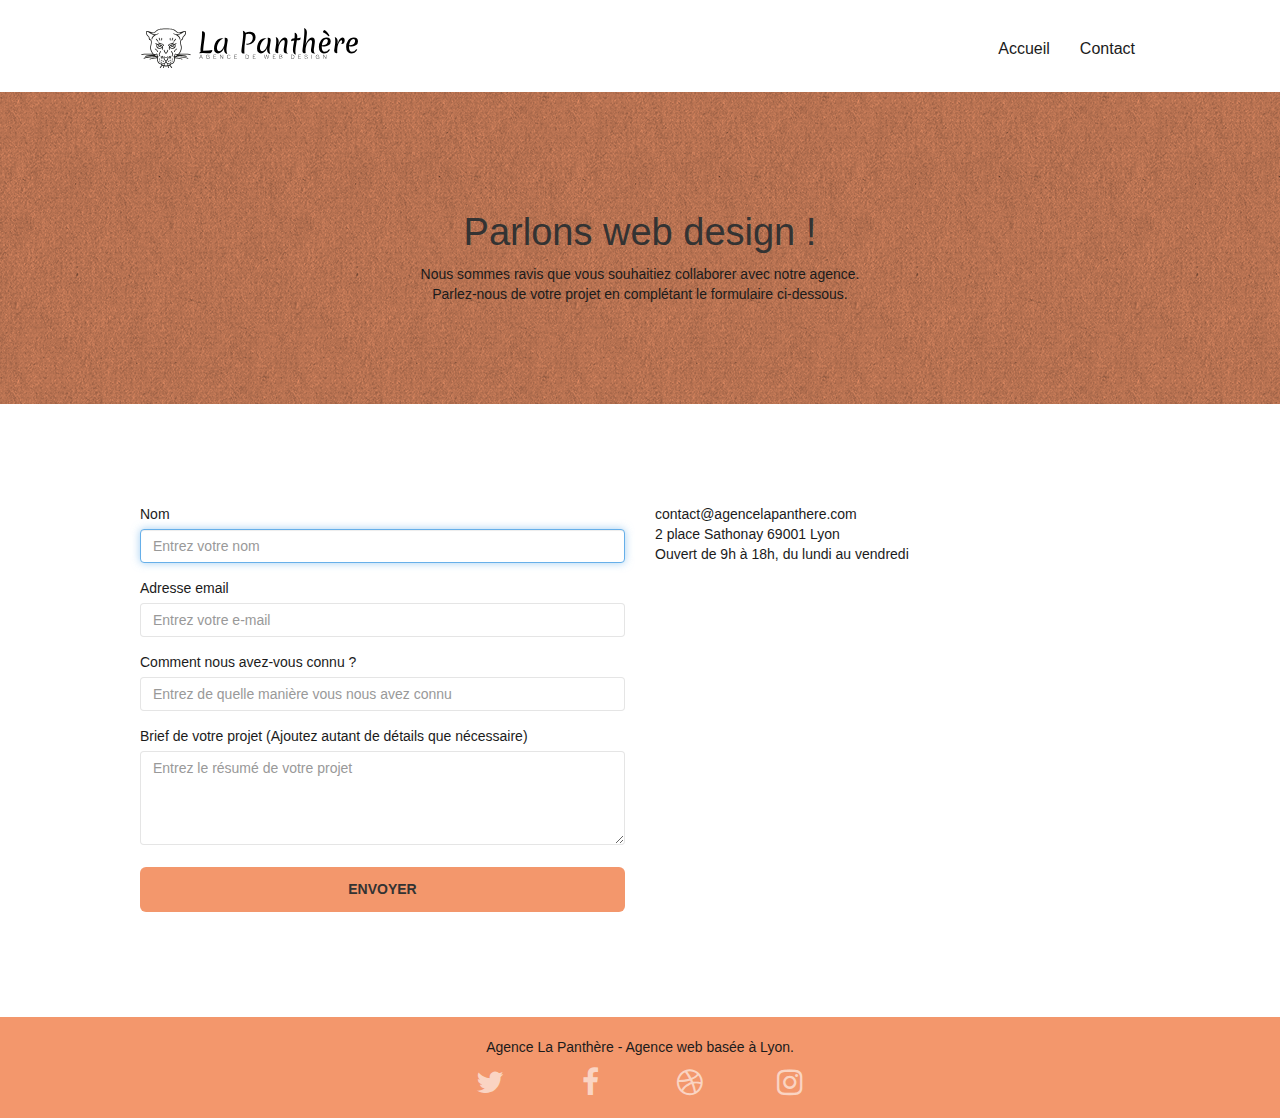
==== contact.html @ a3520145 "contact" ====
<!doctype html>
<html lang="fr">
<head>
    <meta charset="utf-8">
    <meta name="description" content="Doublez vos ventes comme de nombreuses entreprises parisiennes pour lesquelles nous avons travaillés, contacter notre équipe de designers">
    <meta name="viewport" content="width=device-width, initial-scale=1.0">
    <link rel="shortcut icon" type="image/png" href="favicon.jpg">
    
	<link rel="stylesheet" type="text/css" href="css/bootstrap.css">
	<link rel="stylesheet" type="text/css" href="style.css">
	<link rel="stylesheet" type="text/css" href="css/font-awesome.css">
	<link rel="stylesheet" type="text/css" href="./css/et-line.css">
	
    <script src="./js/jquery-2.1.0.js" defer></script>
	<script src="./js/blocs.js" defer></script>
	<script src="js/bootstrap.bundle.min.js" defer></script>

	<script src="./js/jqBootstrapValidation.js" defer></script>
	<script src="./js/formHandler.js" defer></script>
    <title>contact - agence de web design la Panthère à Lyon</title>

    
<!-- Analytics -->
 
<!-- Analytics END -->
    
</head>
<body>
<!-- Principal conteneur -->
<div class="page-container">
    
<!-- bloc-0 -->
<div class="bloc bgc-white l-bloc " id="bloc-0">
	<div class="container bloc-sm">
		<nav class="navbar row">
			<div class="navbar-header">
				<a class="navbar-brand" href="index.html"><img src="img/agence-la-panthere-monochrome.svg" alt="logo de l'agence de web design la panthère" height="40"></a>
				<button id="nav-toggle" type="button" class="ui-navbar-toggle navbar-toggle" data-bs-toggle="collapse" data-bs-target=".navbar-1">
					<span class="sr-only">Toggle navigation</span><span class="icon-bar"></span><span class="icon-bar"></span><span class="icon-bar"></span>
				</button>
			</div>
			<div class="collapse navbar-collapse navbar-1 special-dropdown-nav">
				<ul class="site-navigation nav navbar-nav">
					<li>
						<a href="index.html">Accueil</a>
					</li>
					<li>
					</li>
					<li>
						<a href="contact.html">Contact</a>
					</li>
				</ul>
			</div>
		</nav>
	</div>
</div>
<!-- bloc-0 END -->

<!-- bloc-6 -->
<div class="bloc bg-dots-bg bg-repeat bgc-atomic-tangerine d-bloc bloc-bg-texture texture-paper" id="bloc-6">
	<div class="container bloc-lg">
		<div class="row">
			<div class="col-sm-12 ">
				<h1 class="text-center hero-bloc-text color-text">
					Parlons web design !
				</h1>
				<p class="text-center mg-lg color-text tight-width-whitespace">
					Nous sommes ravis que vous souhaitiez collaborer avec notre agence.<br>
					Parlez-nous de votre projet en complétant le formulaire ci-dessous.
				</p>
			</div>
		</div>
	</div>
</div>
<!-- bloc-6 END -->

<!-- bloc-7 -->
<div class="bloc bgc-white l-bloc" id="bloc-7">
	<div class="container bloc-lg">
		<div class="row">
			<div class="col-sm-6">
				<form id="form_1" novalidate success-msg="Votre message a été envoyé" fail-msg="Nous sommes désolés votre message n'a pas pu être envoyé, votre email est invalide">
					<div class="form-group" >
						<label for="name">
							Nom
						</label >
						<input id="name" class="form-control" placeholder="Entrez votre nom"  aria-required=true  autofocus />
					</div>
					<div class="form-group">
						<label for="email">
							Adresse email
						</label>
						<input id="email" class="form-control" type="email" placeholder="Entrez votre e-mail" aria-required=true  />
					</div>
				
						<div class="form-group">
							<label for="input_504">
								Comment nous avez-vous connu ?
							</label>
							<input class="form-control" type="email" placeholder="Entrez de quelle manière vous nous avez connu"  aria-required=true  id="input_504" />
						</div>
						<div class="form-group">
							<label for="message">
								Brief de votre projet (Ajoutez autant de détails que nécessaire)<br>
							</label><textarea id="message" class="form-control" rows="4" cols="50" placeholder="Entrez le résumé de votre projet" aria-required=true ></textarea>
						</div> 

					<button class="bloc-button btn btn-lg btn-block cta-hero btn-atomic-tangerine" type="submit">
						Envoyer
					</button>
				</form>
			</div>
			<div class="col-sm-6">
				<p>
					contact@agencelapanthere.com<br>2 place Sathonay 69001 Lyon<br>Ouvert de 9h à 18h, du lundi au vendredi<br>
				</p>
			</div>
		</div>
	</div>
</div>
<!-- bloc-7 END -->

<!-- ScrollToTop Button -->
<a class="bloc-button btn btn-d scrollToTop" onclick="scrollToTarget('1')"><span class="fa fa-chevron-up"></span></a>
<!-- ScrollToTop Button END-->


<!-- Footer - bloc-8 -->
<div class="bloc bgc-atomic-tangerine d-bloc" id="bloc-8">
	<div class="container bloc-sm">
		<div class="row">
			<div class="col-sm-12">
				<p class="text-center">
					Agence La Panthère - Agence web basée à Lyon.<br>
				</p>
				<div class="row row-no-gutters social">
					<div class="col-sm-3">
						<div class="text-center">
							<a class="social" href="index.html"><span class="fa fa-twitter icon-md"></span></a>
						</div>
					</div>
					<div class="col-sm-3">
						<div class="text-center">
							<a class="social" href="index.html"><span class="fa fa-facebook icon-md"></span></a>
						</div>
					</div>
					<div class="col-sm-3">
						<div class="text-center">
							<a class="social" href="index.html"><span class="fa fa-dribbble icon-md"></span></a>
						</div>
					</div>
					<div class="col-sm-3">
						<div class="text-center">
							<a class="social" href="index.html"><span class="fa fa-instagram icon-md"></span></a>
						</div>
					</div>
				</div>
			</div>
		</div>
	</div>
</div>
<!-- Footer - bloc-8 END -->

</div>
<!-- Principal conteneur END -->
    

</body>
</html>
---- style.css ----
body{margin:0;padding:0;background:#FFF;overflow-x:hidden;-webkit-font-smoothing:antialiased;-moz-osx-font-smoothing:grayscale}a,button{transition:all .3s ease-in-out;outline:none!important}a:hover{text-decoration:none;cursor:pointer}#page-loading-blocs-notifaction{position:fixed;top:0;bottom:0;width:100%;z-index:100000;background:#fff url("img/pageload-spinner.gif") no-repeat center center}.bloc{width:100%;clear:both;background:50% 50% no-repeat;padding:0 50px;-webkit-background-size:cover;-moz-background-size:cover;-o-background-size:cover;background-size:cover;position:relative}.bloc .container{padding-left:0;padding-right:0}.bloc-lg{padding:100px 50px}.bloc-md{padding:50px}.bloc-sm{padding:20px 50px}.bg-center,.bg-l-edge,.bg-r-edge,.bg-t-edge,.bg-b-edge,.bg-tl-edge,.bg-bl-edge,.bg-tr-edge,.bg-br-edge,.bg-repeat{-webkit-background-size:auto!important;-moz-background-size:auto!important;-o-background-size:auto!important;background-size:auto!important}.bg-repeat{background:repeat}.bg-t-edge{background:top no-repeat}.bloc-bg-texture::before{content:"";background-size:2px 2px;position:absolute;top:0;bottom:0;left:0;right:0}.texture-paper::before{background:url("img/creation-web-designer.webp");background-size:280px 280px}.b-parallax{background-attachment:fixed}.d-bloc{color:rgba(255,255,255,.7)} .d-bloc button:hover{color:rgba(255,255,255,.9)}.d-bloc .icon-round,.d-bloc .icon-square,.d-bloc .icon-rounded,.d-bloc .icon-semi-rounded-a,.d-bloc .icon-semi-rounded-b{border-color:rgba(255,255,255,.9)}.d-bloc .divider-h span{border-color:rgba(255,255,255,.2)}.d-bloc .a-btn,.d-bloc .navbar a,.d-bloc .navbar-brand,.d-bloc a .icon-sm,.d-bloc a .icon-md,.d-bloc a .icon-lg,.d-bloc a .icon-xl,.d-bloc h1 a,.d-bloc h2 a,.d-bloc h3 a,.d-bloc h4 a,.d-bloc h5 a,.d-bloc h6 a,.d-bloc p a{color:rgba(255,255,255,.6)}.d-bloc .a-btn:hover,.d-bloc .navbar a:hover,.d-bloc .navbar-brand:hover,.d-bloc a:hover .icon-sm,.d-bloc a:hover .icon-md,.d-bloc a:hover .icon-lg,.d-bloc a:hover .icon-xl,.d-bloc h1 a:hover,.d-bloc h2 a:hover,.d-bloc h3 a:hover,.d-bloc h4 a:hover,.d-bloc h5 a:hover,.d-bloc h6 a:hover,.d-bloc p a:hover{color:rgba(255,255,255,1)}.d-bloc .navbar-toggle .icon-bar{background:rgba(255,255,255,1)}.d-bloc .btn-wire,.d-bloc .btn-wire:hover{color:rgba(255,255,255,1);border-color:rgba(255,255,255,1)}.d-bloc .panel{color:rgba(0,0,0,.5)}.d-bloc .panel button:hover{color:rgba(0,0,0,.7)}.d-bloc .panel icon{border-color:rgba(0,0,0,.7)}.d-bloc .panel .divider-h span{border-color:rgba(0,0,0,.1)}.d-bloc .panel .a-btn{color:rgba(0,0,0,.6)}.d-bloc .panel .a-btn:hover{color:rgba(0,0,0,1)}.d-bloc .panel .btn-wire,.d-bloc .panel .btn-wire:hover{color:rgba(0,0,0,.7);border-color:rgba(0,0,0,.3)}.d-bloc .panel,.l-bloc{color:rgba(0,0,0,.5)}.d-bloc .panel button:hover,.l-bloc button:hover{color:rgba(0,0,0,.7)}.l-bloc .icon-round,.l-bloc .icon-square,.l-bloc .icon-rounded,.l-bloc .icon-semi-rounded-a,.l-bloc .icon-semi-rounded-b{border-color:rgba(0,0,0,.7)}.d-bloc .panel .divider-h span,.l-bloc .divider-h span{border-color:rgba(0,0,0,.1)}.d-bloc .panel .a-btn,.l-bloc .a-btn,.l-bloc .navbar a,.l-bloc .navbar-brand,.l-bloc a .icon-sm,.l-bloc a .icon-md,.l-bloc a .icon-lg,.l-bloc a .icon-xl,.l-bloc h1 a,.l-bloc h2 a,.l-bloc h3 a,.l-bloc h4 a,.l-bloc h5 a,.l-bloc h6 a,.l-bloc p a{color:rgba(0,0,0,.6)}.d-bloc .panel .a-btn:hover,.l-bloc .a-btn:hover,.l-bloc .navbar a:hover,.l-bloc .navbar-brand:hover,.l-bloc a:hover .icon-sm,.l-bloc a:hover .icon-md,.l-bloc a:hover .icon-lg,.l-bloc a:hover .icon-xl,.l-bloc h1 a:hover,.l-bloc h2 a:hover,.l-bloc h3 a:hover,.l-bloc h4 a:hover,.l-bloc h5 a:hover,.l-bloc h6 a:hover,.l-bloc p a:hover{color:rgba(0,0,0,1)}.l-bloc .navbar-toggle .icon-bar{color:rgba(0,0,0,.6)}.d-bloc .panel .btn-wire,.d-bloc .panel .btn-wire:hover,.l-bloc .btn-wire,.l-bloc .btn-wire:hover{color:rgba(0,0,0,.7);border-color:rgba(0,0,0,.3)}.voffset{margin-top:30px}.voffset-lg{margin-top:80px}.row-no-gutters{margin-right:0;margin-left:0}.row.row-no-gutters>[class^="col-"],.row.row-no-gutters>[class*=" col-"]{padding-right:0;padding-left:0}#bloc-1-hero h1{font-size:32px}.navbar{margin-bottom:0;z-index:1}.navbar-brand{height:auto;padding:3px 15px;font-size:25px;font-weight:normal;font-weight:600;line-height:44px}.navbar-brand img{max-height:200px;margin:0 5px 0 0;display:inline}.navbar-brand img[src$=svg]{min-width:100px}.nav-center .navbar-brand img{margin:0}.navbar .nav{padding-top:2px;margin-right:-16px;float:right;z-index:1}.nav>li{float:left;margin-top:4px;font-size:16px}.navbar-nav .open .dropdown-menu>li>a{text-align:inherit}.nav>li a:hover,.nav>li a:focus{background:transparent}.navbar-toggle{margin:10px 10px 0 0;border:0}.navbar-toggle:hover{background:transparent!important}.navbar-toggle .icon-bar{background-color:rgba(0,0,0,.5);width:26px}.nav-invert .navbar .nav{float:left}.nav-invert .navbar-header,.nav-invert .navbar-brand{float:right;position:relative;z-index:2}.text-ad{display: flex; justify-content: center;}.text-ad2{font-size: 1.3em;}.text-ad3{font-size: 1.7em;}@media(min-width:768px){.site-navigation{position:absolute;top:50%;right:20px;transform:translate(0,-50%);-webkit-transform:translateY(-50%)}.nav>li .dropdown-menu a,.nav>li .dropdown-menu a:hover{color:#484848}.nav-invert .site-navigation{left:0;right:0}.nav-center{text-align:center}.nav-center .navbar-header{width:100%}.nav-center .navbar-header,.nav-center .navbar-brand,.nav-center .nav>li{float:none;display:inline-block}.nav-center .site-navigation{position:relative;width:100%;right:0;margin-right:0;margin-top:20px}.nav-center.mini-nav .navbar-toggle{float:none;margin:10px auto 0}}.nav>li>.dropdown a{background:none!important;display:block;padding:14px 15px}nav .caret{margin:0 5px}.dropdown-menu .dropdown-menu{top:-8px;left:100%}.dropdown-menu .dropmenu-flow-right{top:100%;left:0;margin-left:-1px;border-top-left-radius:0;border-top-right-radius:0}.dropdown-menu .dropdown span{border:4px solid black;border-top-color:transparent;border-right-color:transparent;border-bottom-color:transparent;margin:6px -5px 0 0!important;float:right}  .mg-md{margin-top:10px;margin-bottom:20px}.mg-lg{margin-top:10px;margin-bottom:40px}.btn{margin:0 5px 5px 0}.btn.pull-right{margin:0 0 5px 5px}.btn-d,.btn-d:hover,.btn-d:focus{color:#FFF;background:rgba(0,0,0,.3)}button{outline:none!important}.btn-rd{border-radius:40px}.btn-clean{border:1px solid rgba(0,0,0,.08);border-bottom-color:rgba(0,0,0,.1);text-shadow:0 1px 0 rgba(0,0,1,.1);box-shadow:0 1px 3px rgba(0,0,1,.25),inset 0 1px 0 0 rgba(255,255,255,.15)}.icon-md{font-size:30px!important}.icon-lg{font-size:60px!important}.sm-shadow{text-shadow:0 1px 2px rgba(0,0,0,.3)}.panel-sq,.panel-sq .panel-heading,.panel-sq .panel-footer{border-radius:0}.panel-rd{border-radius:30px}.panel-rd .panel-heading{border-radius:29px 29px 0 0}.panel-rd .panel-footer{border-radius:0 0 29px 29px}.form-control{border-color:rgba(0,0,0,.1);box-shadow:none}.scrollToTop{width:40px;height:40px;position:fixed;bottom:20px;right:20px;opacity:0;z-index:500;transition:all .3s ease-in-out}.scrollToTop span{margin-top:6px}.showScrollTop{font-size:14px;opacity:1}a[data-lightbox]{position:relative;display:block;text-align:center}a[data-lightbox]:hover::before{content:"+";font-family:"HelveticaNeue-Light","Helvetica Neue Light","Helvetica Neue",Helvetica,Arial;font-size:2em;width:50px;height:50px;margin-left:-25px;border-radius:50%;background:rgba(0,0,0,.6);color:#FFF;font-weight:100;z-index:1;position:absolute;top:50%;transform:translateY(-50%);-webkit-transform:translateY(-50%)}a[data-lightbox]:hover img{opacity:.6;-webkit-animation-fill-mode:none;animation-fill-mode:none}#lightbox-modal{display:flex;align-items:center}#lightbox-modal .modal-dialog{width:90%;max-width:900px;margin:0 auto 0}#lightbox-modal .modal-dialog img{max-height:90vh;margin:0 auto}.lightbox-caption{padding:20px;color:#FFF;background:rgba(0,0,0,.5);position:absolute;left:15px;right:15px;bottom:5px}.close-lightbox{color:#FFF;font-size:30px;position:absolute;top:20px;right:20px;z-index:20;background:rgba(0,0,0,.5);border:0;line-height:30px;padding:0 9px 5px;opacity:.3}.close-lightbox:hover,.next-lightbox:hover,.prev-lightbox:hover{opacity:1.0;color:#FFF}.next-lightbox,.prev-lightbox{font-size:20px;color:rgba(255,255,255,.9);background:rgba(0,0,0,.5);transition:all .2s ease-in-out;position:absolute;top:45%;z-index:1;opacity:.4}.next-lightbox{padding:6px 8px 1px 13px;right:25px}.prev-lightbox{padding:6px 13px 1px 10px;left:25px}.snapshot-lb .modal-body{padding-bottom:45px}.snapshot-lb .lightbox-caption{padding:0;color:rgba(0,0,0,.5);background:0}h1,h2,h3,h4,h5,h6,p,label,.btn,a{font-family:"helvetica";font-weight:400;color:#1b1b1b!important}.container{max-width:1000px}.hero-bloc-text{font-size:38px}.hero-bloc-text-sub{font-size:36px}.text-image{font-size: 1.5em; width: 61%}.statement-bloc-text{line-height:26px;font-style:italic;font-size:20px;text-align:center;font-weight:lighter;max-width:520px;margin:auto auto auto auto}p{font-size:1em}.tight-width-whitespace{max-width:600px;margin:auto auto auto auto}.h1{font-size:20px;font-family:"Open Sans"}.cta-hero{margin-top:22px;color:#FFFFFF!important;text-transform:uppercase;padding:12px 28px 12px 28px;font-size:1em;font-weight:700}.social{max-width:400px;margin:auto auto auto auto}h2{font-size:1.4em;line-height:1.4em}h3{font-size:15px;text-transform:uppercase;font-weight:700;color:#333333!important}.med-width-whitespace{max-width:800px;margin:auto auto auto auto;box-shadow:0 0 0 #000}h1{color:#333333!important}h4{color:#333333!important}.icons{margin-bottom:14px;margin-top:24px}.white{color:#FFFFFF!important}.portfolio-thumb{margin-bottom:24px}.portfolio-row{margin-bottom:44px;margin-top:50px}.avatar{box-shadow:0 4px 9px rgba(0,0,0,0.3)}.black-background{background-color:rgba(165,147,99,0.7);padding:40px 40px 40px 40px}.bold-link{font-weight:900;text-decoration:underline!important}.bgc-white{background-color:#fff}.bgc-dark-slate-blue{background-color:#364577}.bgc-atomic-tangerine{background-color:#f3976c}.tc-white{color:#FFFFFF!important}.btn-atomic-tangerine{background:#f3976c;color:#333333!important}.btn-atomic-tangerine:hover{background:#c27956!important;color:#FFFFFF!important}.ltc-white{color:#FFFFFF!important}.ltc-white:hover{color:#cccccc!important}.ltc-atomic-tangerine{color:#F3976C!important}.ltc-atomic-tangerine:hover{color:#c27956!important}.icon-dark-slate-blue{color:#364577!important;border-color:#364577!important}.color-text{color: #000;}.bg-dots-bg{background-image:url("img/design-graphique-web-1.webp")}.bg-lines-h2-bg{background-image:url("img/graphisme-web-conception.webp")}.bg-banniere{background-image:url("img/agence-la-panthere.webp")}.bg-presentation{background-image:url("img/illustration-presentation-entreprise-de-graphisme-web.webp")}@media(max-width:1024px){.bloc{padding-left:20px;padding-right:20px}.bloc.full-width-bloc,.bloc-tile-2.full-width-bloc .container,.bloc-tile-3.full-width-bloc .container,.bloc-tile-4.full-width-bloc .container{padding-left:0;padding-right:0}}@media(max-width:992px) and (min-width:768px){.navbar .nav{max-width:80%}.nav-center.navbar .nav{max-width:100%}}@media only screen and (min-device-width:768px) and (max-device-width:1024px) and (orientation:landscape){.b-parallax{background-attachment:scroll}}@media only screen and (min-device-width:1024px) and (max-device-width:1366px) and (-webkit-min-device-pixel-ratio:1.5){.b-parallax{background-attachment:scroll}}@media(max-width:991px){.container{width:100%}.b-parallax{background-attachment:scroll}.page-container,#hero-bloc{overflow-x:hidden;position:relative}.bloc{padding-left:constant(safe-area-inset-left);padding-right:constant(safe-area-inset-right)}.bloc-group,.bloc-group .bloc{display:block;width:100%}.bloc-fill-screen .fill-bloc-top-edge,.bloc-fill-screen .fill-bloc-bottom-edge{padding:0 20px;padding-left:constant(safe-area-inset-left);padding-right:constant(safe-area-inset-right)}}@media(max-width:767px){.page-container{overflow-x:hidden;position:relative}h1,h2,h3,h4,h5,h6,p,#disqus_thread{padding-left:10px!important;padding-right:10px!important}.b-parallax{background-attachment:scroll}.navbar .nav{padding-top:0;border-top:1px solid rgba(0,0,0,.2);float:none!important}.navbar.row{margin-left:0;margin-right:0}.site-navigation{position:inherit;transform:none;-webkit-transform:none;-ms-transform:none}.nav>li{margin-top:0;border-bottom:1px solid rgba(0,0,0,.1);background:rgba(0,0,0,.05);text-align:left;padding-left:15px;width:100%}.nav>li:hover{background:rgba(0,0,0,.08)}.dropdown .dropdown a .caret{float:none;margin:5px 0 0 10px!important;border:4px solid black;border-bottom-color:transparent;border-right-color:transparent;border-left-color:transparent}#hero-bloc .navbar .nav{background:rgba(0,0,0,.8)}#hero-bloc .navbar .nav a{color:rgba(255,255,255,.6)}.hero{padding:50px 0}.hero-nav{left:-1px;right:-1px}.navbar-collapse{padding:0;overflow-x:hidden;-webkit-box-shadow:none;box-shadow:none}.navbar-brand img{max-height:40px;width:auto}.nav-invert .navbar-header{float:none;width:100%}.nav-invert .navbar-toggle{float:left;margin-left:10px}.bloc{padding-left:0;padding-right:0}.bloc-xxl,.bloc-xl,.bloc-lg{padding:40px 0}.bloc-sm,.bloc-md{padding-left:0;padding-right:0}.bloc-tile-2 .container,.bloc-tile-3 .container,.bloc-tile-4 .container,.bloc-fill-screen .fill-bloc-top-edge,.bloc-fill-screen .fill-bloc-bottom-edge{padding-left:0;padding-right:0}.a-block{padding:0 10px}.btn-dwn{display:none}.voffset{margin-top:5px}.voffset-md{margin-top:20px}.voffset-lg{margin-top:30px}form{padding:5px}.close-lightbox{display:inline-block}.blocsapp-device-iphone5{background-size:216px 425px;padding-top:60px;width:216px;height:425px}.blocsapp-device-iphone5 img{width:180px;height:320px}}@media(max-width:400px){.bloc{padding-left:0;padding-right:0}}@media(max-width:767px){.bloc-mob-center-text{text-align:center}}
---- css/et-line.css ----
@font-face{font-family:et-line;src:url(../fonts/et-line.eot);src:url(../fonts/et-line.eot?#iefix) format('embedded-opentype'),url(../fonts/et-line.woff) format('woff'),url(../fonts/et-line.ttf) format('truetype'),url(../fonts/et-line.svg#et-line) format('svg');font-weight:400;font-style:normal}.et-icon-adjustments,.et-icon-alarmclock,.et-icon-anchor,.et-icon-aperture,.et-icon-attachment,.et-icon-bargraph,.et-icon-basket,.et-icon-beaker,.et-icon-bike,.et-icon-book-open,.et-icon-briefcase,.et-icon-browser,.et-icon-calendar,.et-icon-camera,.et-icon-caution,.et-icon-chat,.et-icon-circle-compass,.et-icon-clipboard,.et-icon-clock,.et-icon-cloud,.et-icon-compass,.et-icon-desktop,.et-icon-dial,.et-icon-document,.et-icon-documents,.et-icon-download,.et-icon-dribbble,.et-icon-edit,.et-icon-envelope,.et-icon-expand,.et-icon-facebook,.et-icon-flag,.et-icon-focus,.et-icon-gears,.et-icon-genius,.et-icon-gift,.et-icon-global,.et-icon-globe,.et-icon-googleplus,.et-icon-grid,.et-icon-happy,.et-icon-hazardous,.et-icon-heart,.et-icon-hotairballoon,.et-icon-hourglass,.et-icon-key,.et-icon-laptop,.et-icon-layers,.et-icon-lifesaver,.et-icon-lightbulb,.et-icon-linegraph,.et-icon-linkedin,.et-icon-lock,.et-icon-magnifying-glass,.et-icon-map,.et-icon-map-pin,.et-icon-megaphone,.et-icon-mic,.et-icon-mobile,.et-icon-newspaper,.et-icon-notebook,.et-icon-paintbrush,.et-icon-paperclip,.et-icon-pencil,.et-icon-phone,.et-icon-picture,.et-icon-pictures,.et-icon-piechart,.et-icon-presentation,.et-icon-pricetags,.et-icon-printer,.et-icon-profile-female,.et-icon-profile-male,.et-icon-puzzle,.et-icon-quote,.et-icon-recycle,.et-icon-refresh,.et-icon-ribbon,.et-icon-rss,.et-icon-sad,.et-icon-scissors,.et-icon-scope,.et-icon-search,.et-icon-shield,.et-icon-speedometer,.et-icon-strategy,.et-icon-streetsign,.et-icon-tablet,.et-icon-target,.et-icon-telescope,.et-icon-toolbox,.et-icon-tools,.et-icon-tools-2,.et-icon-trophy,.et-icon-tumblr,.et-icon-twitter,.et-icon-upload,.et-icon-video,.et-icon-wallet,.et-icon-wine{font-family:et-line;speak:none;font-style:normal;font-weight:400;font-variant:normal;text-transform:none;line-height:1;-webkit-font-smoothing:antialiased;-moz-osx-font-smoothing:grayscale;display:inline-block}.et-icon-mobile:before{content:"\e000"}.et-icon-laptop:before{content:"\e001"}.et-icon-desktop:before{content:"\e002"}.et-icon-tablet:before{content:"\e003"}.et-icon-phone:before{content:"\e004"}.et-icon-document:before{content:"\e005"}.et-icon-documents:before{content:"\e006"}.et-icon-search:before{content:"\e007"}.et-icon-clipboard:before{content:"\e008"}.et-icon-newspaper:before{content:"\e009"}.et-icon-notebook:before{content:"\e00a"}.et-icon-book-open:before{content:"\e00b"}.et-icon-browser:before{content:"\e00c"}.et-icon-calendar:before{content:"\e00d"}.et-icon-presentation:before{content:"\e00e"}.et-icon-picture:before{content:"\e00f"}.et-icon-pictures:before{content:"\e010"}.et-icon-video:before{content:"\e011"}.et-icon-camera:before{content:"\e012"}.et-icon-printer:before{content:"\e013"}.et-icon-toolbox:before{content:"\e014"}.et-icon-briefcase:before{content:"\e015"}.et-icon-wallet:before{content:"\e016"}.et-icon-gift:before{content:"\e017"}.et-icon-bargraph:before{content:"\e018"}.et-icon-grid:before{content:"\e019"}.et-icon-expand:before{content:"\e01a"}.et-icon-focus:before{content:"\e01b"}.et-icon-edit:before{content:"\e01c"}.et-icon-adjustments:before{content:"\e01d"}.et-icon-ribbon:before{content:"\e01e"}.et-icon-hourglass:before{content:"\e01f"}.et-icon-lock:before{content:"\e020"}.et-icon-megaphone:before{content:"\e021"}.et-icon-shield:before{content:"\e022"}.et-icon-trophy:before{content:"\e023"}.et-icon-flag:before{content:"\e024"}.et-icon-map:before{content:"\e025"}.et-icon-puzzle:before{content:"\e026"}.et-icon-basket:before{content:"\e027"}.et-icon-envelope:before{content:"\e028"}.et-icon-streetsign:before{content:"\e029"}.et-icon-telescope:before{content:"\e02a"}.et-icon-gears:before{content:"\e02b"}.et-icon-key:before{content:"\e02c"}.et-icon-paperclip:before{content:"\e02d"}.et-icon-attachment:before{content:"\e02e"}.et-icon-pricetags:before{content:"\e02f"}.et-icon-lightbulb:before{content:"\e030"}.et-icon-layers:before{content:"\e031"}.et-icon-pencil:before{content:"\e032"}.et-icon-tools:before{content:"\e033"}.et-icon-tools-2:before{content:"\e034"}.et-icon-scissors:before{content:"\e035"}.et-icon-paintbrush:before{content:"\e036"}.et-icon-magnifying-glass:before{content:"\e037"}.et-icon-circle-compass:before{content:"\e038"}.et-icon-linegraph:before{content:"\e039"}.et-icon-mic:before{content:"\e03a"}.et-icon-strategy:before{content:"\e03b"}.et-icon-beaker:before{content:"\e03c"}.et-icon-caution:before{content:"\e03d"}.et-icon-recycle:before{content:"\e03e"}.et-icon-anchor:before{content:"\e03f"}.et-icon-profile-male:before{content:"\e040"}.et-icon-profile-female:before{content:"\e041"}.et-icon-bike:before{content:"\e042"}.et-icon-wine:before{content:"\e043"}.et-icon-hotairballoon:before{content:"\e044"}.et-icon-globe:before{content:"\e045"}.et-icon-genius:before{content:"\e046"}.et-icon-map-pin:before{content:"\e047"}.et-icon-dial:before{content:"\e048"}.et-icon-chat:before{content:"\e049"}.et-icon-heart:before{content:"\e04a"}.et-icon-cloud:before{content:"\e04b"}.et-icon-upload:before{content:"\e04c"}.et-icon-download:before{content:"\e04d"}.et-icon-target:before{content:"\e04e"}.et-icon-hazardous:before{content:"\e04f"}.et-icon-piechart:before{content:"\e050"}.et-icon-speedometer:before{content:"\e051"}.et-icon-global:before{content:"\e052"}.et-icon-compass:before{content:"\e053"}.et-icon-lifesaver:before{content:"\e054"}.et-icon-clock:before{content:"\e055"}.et-icon-aperture:before{content:"\e056"}.et-icon-quote:before{content:"\e057"}.et-icon-scope:before{content:"\e058"}.et-icon-alarmclock:before{content:"\e059"}.et-icon-refresh:before{content:"\e05a"}.et-icon-happy:before{content:"\e05b"}.et-icon-sad:before{content:"\e05c"}.et-icon-facebook:before{content:"\e05d"}.et-icon-twitter:before{content:"\e05e"}.et-icon-googleplus:before{content:"\e05f"}.et-icon-rss:before{content:"\e060"}.et-icon-tumblr:before{content:"\e061"}.et-icon-linkedin:before{content:"\e062"}.et-icon-dribbble:before{content:"\e063"}
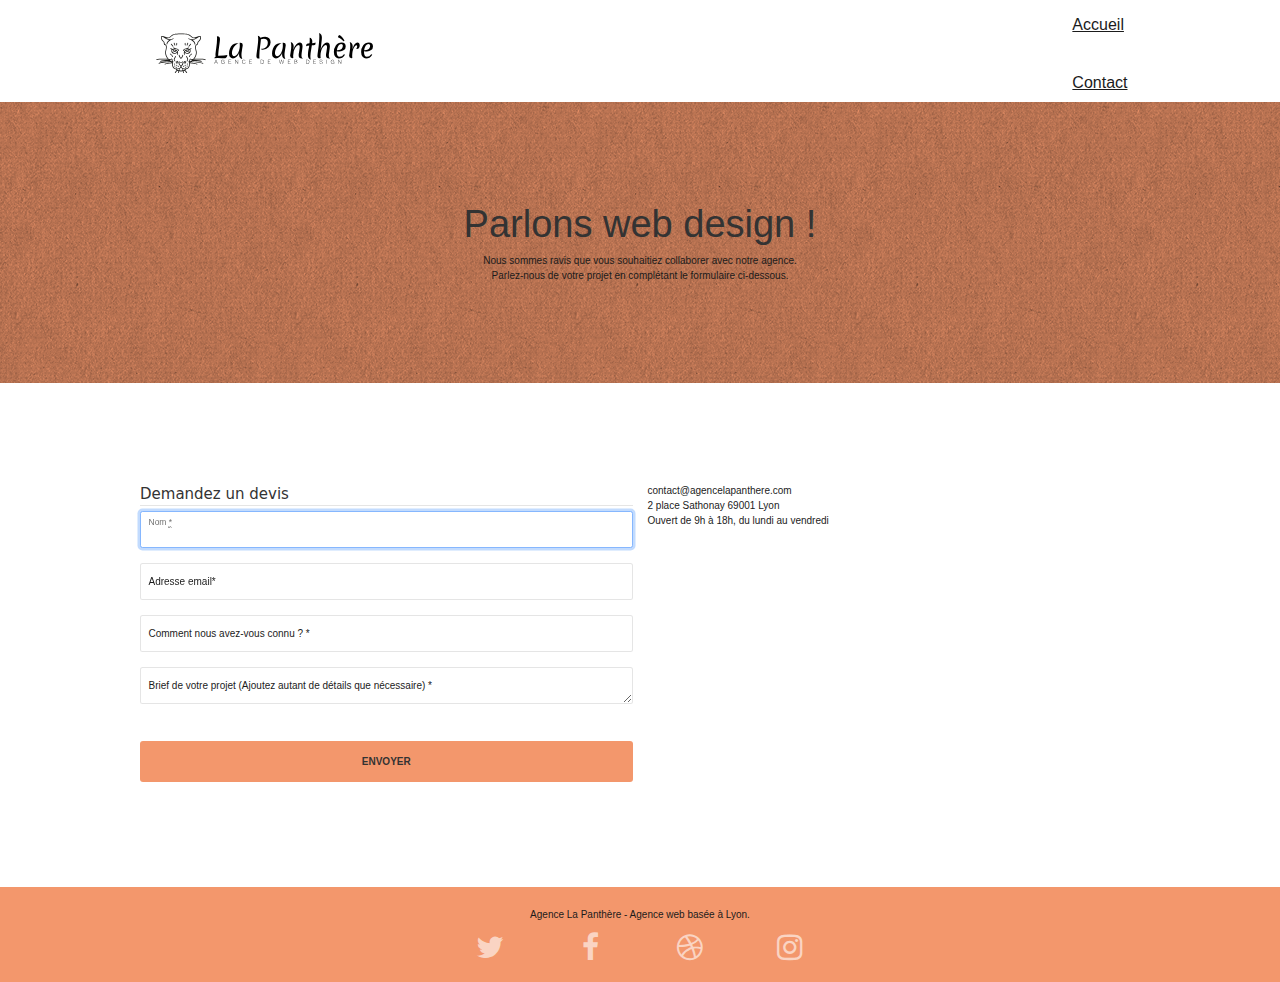
==== commit 8491e75c: "formulaire accessibilité" ====
--- a/contact.html
+++ b/contact.html
@@ -7,14 +7,15 @@
     <link rel="shortcut icon" type="image/png" href="favicon.jpg">
     
 	<link rel="stylesheet" type="text/css" href="css/bootstrap.css">
+	<link rel="stylesheet" type="text/css" href="css/bootstrap5.min.css">
 	<link rel="stylesheet" type="text/css" href="style.css">
 	<link rel="stylesheet" type="text/css" href="css/font-awesome.css">
 	<link rel="stylesheet" type="text/css" href="./css/et-line.css">
 	
-    <script src="./js/jquery-2.1.0.js" defer></script>
+    <script src="js/jquery-3.6.3.js" defer></script>
 	<script src="./js/blocs.js" defer></script>
 	<script src="js/bootstrap.bundle.min.js" defer></script>
-
+	<script src="js/bootstrap5.bundle.min.js" defer></script>
 	<script src="./js/jqBootstrapValidation.js" defer></script>
 	<script src="./js/formHandler.js" defer></script>
     <title>contact - agence de web design la Panthère à Lyon</title>
@@ -79,32 +80,42 @@
 	<div class="container bloc-lg">
 		<div class="row">
 			<div class="col-sm-6">
-				<form id="form_1" novalidate success-msg="Votre message a été envoyé" fail-msg="Nous sommes désolés votre message n'a pas pu être envoyé, votre email est invalide">
-					<div class="form-group" >
-						<label for="name">
-							Nom
-						</label >
-						<input id="name" class="form-control" placeholder="Entrez votre nom"  aria-required=true  autofocus />
-					</div>
-					<div class="form-group">
-						<label for="email">
-							Adresse email
-						</label>
-						<input id="email" class="form-control" type="email" placeholder="Entrez votre e-mail" aria-required=true  />
-					</div>
-				
+				<form id="form_1" novalidate data-success-msg="Votre message a été envoyé" data-fail-msg="Nous sommes désolés votre message n'a pas pu être envoyé, votre email est invalide">
+					<fieldset>
+						<legend>Demandez un devis</legend>
 						<div class="form-group">
-							<label for="input_504">
-								Comment nous avez-vous connu ?
-							</label>
-							<input class="form-control" type="email" placeholder="Entrez de quelle manière vous nous avez connu"  aria-required=true  id="input_504" />
+							<div class="mb-3 form-floating" >
+								<input id="lName" type="text" name="lName" class="form-control" placeholder=" Votre nom"  aria-required=true  autofocus>
+								<label for="lName" class="form-label">
+									Nom <abbr title="Ce champ est obligatoire">*</abbr>
+								</label >
+							</div>
 						</div>
 						<div class="form-group">
-							<label for="message">
-								Brief de votre projet (Ajoutez autant de détails que nécessaire)<br>
-							</label><textarea id="message" class="form-control" rows="4" cols="50" placeholder="Entrez le résumé de votre projet" aria-required=true ></textarea>
-						</div> 
-
+							<div class="mb-3 form-floating">
+								<input id="email" class="form-control" type="email" placeholder="Votre e-mail" aria-required=true>
+								<label for="email">
+								Adresse email*
+								</label>	
+							</div>
+						</div>
+						<div class="form-group">
+							<div class="mb-3 form-floating">
+								<input class="form-control"  type="text" placeholder="Comment nous avez-vous connu ? *"  aria-required=true  id="input_504">
+								<label for="input_504">
+								Comment nous avez-vous connu ? *
+								</label>		
+							</div>
+						</div>
+						<div class="form-group">
+							<div class="mb-3 form-floating">
+								<textarea id="message" class="form-control" rows="4" cols="50" form-control-lg placeholder="Brief de votre projet" aria-required=true ></textarea>
+								<label for="message">
+								Brief de votre projet (Ajoutez autant de détails que nécessaire) *<br>
+								</label>
+							</div> 
+						</div>
+					</fieldset>
 					<button class="bloc-button btn btn-lg btn-block cta-hero btn-atomic-tangerine" type="submit">
 						Envoyer
 					</button>
--- a/css/bootstrap5.min.css
+++ b/css/bootstrap5.min.css
@@ -0,0 +1,7 @@
+@charset "UTF-8";/*!
+ * Bootstrap v5.1.3 (https://getbootstrap.com/)
+ * Copyright 2011-2021 The Bootstrap Authors
+ * Copyright 2011-2021 Twitter, Inc.
+ * Licensed under MIT (https://github.com/twbs/bootstrap/blob/main/LICENSE)
+ */:root{--bs-blue:#0d6efd;--bs-indigo:#6610f2;--bs-purple:#6f42c1;--bs-pink:#d63384;--bs-red:#dc3545;--bs-orange:#fd7e14;--bs-yellow:#ffc107;--bs-green:#198754;--bs-teal:#20c997;--bs-cyan:#0dcaf0;--bs-white:#fff;--bs-gray:#6c757d;--bs-gray-dark:#343a40;--bs-gray-100:#f8f9fa;--bs-gray-200:#e9ecef;--bs-gray-300:#dee2e6;--bs-gray-400:#ced4da;--bs-gray-500:#adb5bd;--bs-gray-600:#6c757d;--bs-gray-700:#495057;--bs-gray-800:#343a40;--bs-gray-900:#212529;--bs-primary:#0d6efd;--bs-secondary:#6c757d;--bs-success:#198754;--bs-info:#0dcaf0;--bs-warning:#ffc107;--bs-danger:#dc3545;--bs-light:#f8f9fa;--bs-dark:#212529;--bs-primary-rgb:13,110,253;--bs-secondary-rgb:108,117,125;--bs-success-rgb:25,135,84;--bs-info-rgb:13,202,240;--bs-warning-rgb:255,193,7;--bs-danger-rgb:220,53,69;--bs-light-rgb:248,249,250;--bs-dark-rgb:33,37,41;--bs-white-rgb:255,255,255;--bs-black-rgb:0,0,0;--bs-body-color-rgb:33,37,41;--bs-body-bg-rgb:255,255,255;--bs-font-sans-serif:system-ui,-apple-system,"Segoe UI",Roboto,"Helvetica Neue",Arial,"Noto Sans","Liberation Sans",sans-serif,"Apple Color Emoji","Segoe UI Emoji","Segoe UI Symbol","Noto Color Emoji";--bs-font-monospace:SFMono-Regular,Menlo,Monaco,Consolas,"Liberation Mono","Courier New",monospace;--bs-gradient:linear-gradient(180deg, rgba(255, 255, 255, 0.15), rgba(255, 255, 255, 0));--bs-body-font-family:var(--bs-font-sans-serif);--bs-body-font-size:1rem;--bs-body-font-weight:400;--bs-body-line-height:1.5;--bs-body-color:#212529;--bs-body-bg:#fff}*,::after,::before{box-sizing:border-box}@media (prefers-reduced-motion:no-preference){:root{scroll-behavior:smooth}}body{margin:0;font-family:var(--bs-body-font-family);font-size:var(--bs-body-font-size);font-weight:var(--bs-body-font-weight);line-height:var(--bs-body-line-height);color:var(--bs-body-color);text-align:var(--bs-body-text-align);background-color:var(--bs-body-bg);-webkit-text-size-adjust:100%;-webkit-tap-highlight-color:transparent}hr{margin:1rem 0;color:inherit;background-color:currentColor;border:0;opacity:.25}hr:not([size]){height:1px}.h1,.h2,.h3,.h4,.h5,.h6,h1,h2,h3,h4,h5,h6{margin-top:0;margin-bottom:.5rem;font-weight:500;line-height:1.2}.h1,h1{font-size:calc(1.375rem + 1.5vw)}@media (min-width:1200px){.h1,h1{font-size:2.5rem}}.h2,h2{font-size:calc(1.325rem + .9vw)}@media (min-width:1200px){.h2,h2{font-size:2rem}}.h3,h3{font-size:calc(1.3rem + .6vw)}@media (min-width:1200px){.h3,h3{font-size:1.75rem}}.h4,h4{font-size:calc(1.275rem + .3vw)}@media (min-width:1200px){.h4,h4{font-size:1.5rem}}.h5,h5{font-size:1.25rem}.h6,h6{font-size:1rem}p{margin-top:0;margin-bottom:1rem}abbr[data-bs-original-title],abbr[title]{-webkit-text-decoration:underline dotted;text-decoration:underline dotted;cursor:help;-webkit-text-decoration-skip-ink:none;text-decoration-skip-ink:none}address{margin-bottom:1rem;font-style:normal;line-height:inherit}ol,ul{padding-left:2rem}dl,ol,ul{margin-top:0;margin-bottom:1rem}ol ol,ol ul,ul ol,ul ul{margin-bottom:0}dt{font-weight:700}dd{margin-bottom:.5rem;margin-left:0}blockquote{margin:0 0 1rem}b,strong{font-weight:bolder}.small,small{font-size:.875em}.mark,mark{padding:.2em;background-color:#fcf8e3}sub,sup{position:relative;font-size:.75em;line-height:0;vertical-align:baseline}sub{bottom:-.25em}sup{top:-.5em}a{color:#0d6efd;text-decoration:underline}a:hover{color:#0a58ca}a:not([href]):not([class]),a:not([href]):not([class]):hover{color:inherit;text-decoration:none}code,kbd,pre,samp{font-family:var(--bs-font-monospace);font-size:1em;direction:ltr;unicode-bidi:bidi-override}pre{display:block;margin-top:0;margin-bottom:1rem;overflow:auto;font-size:.875em}pre code{font-size:inherit;color:inherit;word-break:normal}code{font-size:.875em;color:#d63384;word-wrap:break-word}a>code{color:inherit}kbd{padding:.2rem .4rem;font-size:.875em;color:#fff;background-color:#212529;border-radius:.2rem}kbd kbd{padding:0;font-size:1em;font-weight:700}figure{margin:0 0 1rem}img,svg{vertical-align:middle}table{caption-side:bottom;border-collapse:collapse}caption{padding-top:.5rem;padding-bottom:.5rem;color:#6c757d;text-align:left}th{text-align:inherit;text-align:-webkit-match-parent}tbody,td,tfoot,th,thead,tr{border-color:inherit;border-style:solid;border-width:0}label{display:inline-block}button{border-radius:0}button:focus:not(:focus-visible){outline:0}button,input,optgroup,select,textarea{margin:0;font-family:inherit;font-size:inherit;line-height:inherit}button,select{text-transform:none}[role=button]{cursor:pointer}select{word-wrap:normal}select:disabled{opacity:1}[list]::-webkit-calendar-picker-indicator{display:none}[type=button],[type=reset],[type=submit],button{-webkit-appearance:button}[type=button]:not(:disabled),[type=reset]:not(:disabled),[type=submit]:not(:disabled),button:not(:disabled){cursor:pointer}::-moz-focus-inner{padding:0;border-style:none}textarea{resize:vertical}fieldset{min-width:0;padding:0;margin:0;border:0}legend{float:left;width:100%;padding:0;margin-bottom:.5rem;font-size:calc(1.275rem + .3vw);line-height:inherit}@media (min-width:1200px){legend{font-size:1.5rem}}legend+*{clear:left}::-webkit-datetime-edit-day-field,::-webkit-datetime-edit-fields-wrapper,::-webkit-datetime-edit-hour-field,::-webkit-datetime-edit-minute,::-webkit-datetime-edit-month-field,::-webkit-datetime-edit-text,::-webkit-datetime-edit-year-field{padding:0}::-webkit-inner-spin-button{height:auto}[type=search]{outline-offset:-2px;-webkit-appearance:textfield}::-webkit-search-decoration{-webkit-appearance:none}::-webkit-color-swatch-wrapper{padding:0}::-webkit-file-upload-button{font:inherit}::file-selector-button{font:inherit}::-webkit-file-upload-button{font:inherit;-webkit-appearance:button}output{display:inline-block}iframe{border:0}summary{display:list-item;cursor:pointer}progress{vertical-align:baseline}[hidden]{display:none!important}.lead{font-size:1.25rem;font-weight:300}.display-1{font-size:calc(1.625rem + 4.5vw);font-weight:300;line-height:1.2}@media (min-width:1200px){.display-1{font-size:5rem}}.display-2{font-size:calc(1.575rem + 3.9vw);font-weight:300;line-height:1.2}@media (min-width:1200px){.display-2{font-size:4.5rem}}.display-3{font-size:calc(1.525rem + 3.3vw);font-weight:300;line-height:1.2}@media (min-width:1200px){.display-3{font-size:4rem}}.display-4{font-size:calc(1.475rem + 2.7vw);font-weight:300;line-height:1.2}@media (min-width:1200px){.display-4{font-size:3.5rem}}.display-5{font-size:calc(1.425rem + 2.1vw);font-weight:300;line-height:1.2}@media (min-width:1200px){.display-5{font-size:3rem}}.display-6{font-size:calc(1.375rem + 1.5vw);font-weight:300;line-height:1.2}@media (min-width:1200px){.display-6{font-size:2.5rem}}.list-unstyled{padding-left:0;list-style:none}.list-inline{padding-left:0;list-style:none}.list-inline-item{display:inline-block}.list-inline-item:not(:last-child){margin-right:.5rem}.initialism{font-size:.875em;text-transform:uppercase}.blockquote{margin-bottom:1rem;font-size:1.25rem}.blockquote>:last-child{margin-bottom:0}.blockquote-footer{margin-top:-1rem;margin-bottom:1rem;font-size:.875em;color:#6c757d}.blockquote-footer::before{content:"— "}.img-fluid{max-width:100%;height:auto}.img-thumbnail{padding:.25rem;background-color:#fff;border:1px solid #dee2e6;border-radius:.25rem;max-width:100%;height:auto}.figure{display:inline-block}.figure-img{margin-bottom:.5rem;line-height:1}.figure-caption{font-size:.875em;color:#6c757d}.container,.container-fluid,.container-lg,.container-md,.container-sm,.container-xl,.container-xxl{width:100%;padding-right:var(--bs-gutter-x,.75rem);padding-left:var(--bs-gutter-x,.75rem);margin-right:auto;margin-left:auto}@media (min-width:576px){.container,.container-sm{max-width:540px}}@media (min-width:768px){.container,.container-md,.container-sm{max-width:720px}}@media (min-width:992px){.container,.container-lg,.container-md,.container-sm{max-width:960px}}@media (min-width:1200px){.container,.container-lg,.container-md,.container-sm,.container-xl{max-width:1140px}}@media (min-width:1400px){.container,.container-lg,.container-md,.container-sm,.container-xl,.container-xxl{max-width:1320px}}.row{--bs-gutter-x:1.5rem;--bs-gutter-y:0;display:flex;flex-wrap:wrap;margin-top:calc(-1 * var(--bs-gutter-y));margin-right:calc(-.5 * var(--bs-gutter-x));margin-left:calc(-.5 * var(--bs-gutter-x))}.row>*{flex-shrink:0;width:100%;max-width:100%;padding-right:calc(var(--bs-gutter-x) * .5);padding-left:calc(var(--bs-gutter-x) * .5);margin-top:var(--bs-gutter-y)}.col{flex:1 0 0%}.row-cols-auto>*{flex:0 0 auto;width:auto}.row-cols-1>*{flex:0 0 auto;width:100%}.row-cols-2>*{flex:0 0 auto;width:50%}.row-cols-3>*{flex:0 0 auto;width:33.3333333333%}.row-cols-4>*{flex:0 0 auto;width:25%}.row-cols-5>*{flex:0 0 auto;width:20%}.row-cols-6>*{flex:0 0 auto;width:16.6666666667%}.col-auto{flex:0 0 auto;width:auto}.col-1{flex:0 0 auto;width:8.33333333%}.col-2{flex:0 0 auto;width:16.66666667%}.col-3{flex:0 0 auto;width:25%}.col-4{flex:0 0 auto;width:33.33333333%}.col-5{flex:0 0 auto;width:41.66666667%}.col-6{flex:0 0 auto;width:50%}.col-7{flex:0 0 auto;width:58.33333333%}.col-8{flex:0 0 auto;width:66.66666667%}.col-9{flex:0 0 auto;width:75%}.col-10{flex:0 0 auto;width:83.33333333%}.col-11{flex:0 0 auto;width:91.66666667%}.col-12{flex:0 0 auto;width:100%}.offset-1{margin-left:8.33333333%}.offset-2{margin-left:16.66666667%}.offset-3{margin-left:25%}.offset-4{margin-left:33.33333333%}.offset-5{margin-left:41.66666667%}.offset-6{margin-left:50%}.offset-7{margin-left:58.33333333%}.offset-8{margin-left:66.66666667%}.offset-9{margin-left:75%}.offset-10{margin-left:83.33333333%}.offset-11{margin-left:91.66666667%}.g-0,.gx-0{--bs-gutter-x:0}.g-0,.gy-0{--bs-gutter-y:0}.g-1,.gx-1{--bs-gutter-x:0.25rem}.g-1,.gy-1{--bs-gutter-y:0.25rem}.g-2,.gx-2{--bs-gutter-x:0.5rem}.g-2,.gy-2{--bs-gutter-y:0.5rem}.g-3,.gx-3{--bs-gutter-x:1rem}.g-3,.gy-3{--bs-gutter-y:1rem}.g-4,.gx-4{--bs-gutter-x:1.5rem}.g-4,.gy-4{--bs-gutter-y:1.5rem}.g-5,.gx-5{--bs-gutter-x:3rem}.g-5,.gy-5{--bs-gutter-y:3rem}@media (min-width:576px){.col-sm{flex:1 0 0%}.row-cols-sm-auto>*{flex:0 0 auto;width:auto}.row-cols-sm-1>*{flex:0 0 auto;width:100%}.row-cols-sm-2>*{flex:0 0 auto;width:50%}.row-cols-sm-3>*{flex:0 0 auto;width:33.3333333333%}.row-cols-sm-4>*{flex:0 0 auto;width:25%}.row-cols-sm-5>*{flex:0 0 auto;width:20%}.row-cols-sm-6>*{flex:0 0 auto;width:16.6666666667%}.col-sm-auto{flex:0 0 auto;width:auto}.col-sm-1{flex:0 0 auto;width:8.33333333%}.col-sm-2{flex:0 0 auto;width:16.66666667%}.col-sm-3{flex:0 0 auto;width:25%}.col-sm-4{flex:0 0 auto;width:33.33333333%}.col-sm-5{flex:0 0 auto;width:41.66666667%}.col-sm-6{flex:0 0 auto;width:50%}.col-sm-7{flex:0 0 auto;width:58.33333333%}.col-sm-8{flex:0 0 auto;width:66.66666667%}.col-sm-9{flex:0 0 auto;width:75%}.col-sm-10{flex:0 0 auto;width:83.33333333%}.col-sm-11{flex:0 0 auto;width:91.66666667%}.col-sm-12{flex:0 0 auto;width:100%}.offset-sm-0{margin-left:0}.offset-sm-1{margin-left:8.33333333%}.offset-sm-2{margin-left:16.66666667%}.offset-sm-3{margin-left:25%}.offset-sm-4{margin-left:33.33333333%}.offset-sm-5{margin-left:41.66666667%}.offset-sm-6{margin-left:50%}.offset-sm-7{margin-left:58.33333333%}.offset-sm-8{margin-left:66.66666667%}.offset-sm-9{margin-left:75%}.offset-sm-10{margin-left:83.33333333%}.offset-sm-11{margin-left:91.66666667%}.g-sm-0,.gx-sm-0{--bs-gutter-x:0}.g-sm-0,.gy-sm-0{--bs-gutter-y:0}.g-sm-1,.gx-sm-1{--bs-gutter-x:0.25rem}.g-sm-1,.gy-sm-1{--bs-gutter-y:0.25rem}.g-sm-2,.gx-sm-2{--bs-gutter-x:0.5rem}.g-sm-2,.gy-sm-2{--bs-gutter-y:0.5rem}.g-sm-3,.gx-sm-3{--bs-gutter-x:1rem}.g-sm-3,.gy-sm-3{--bs-gutter-y:1rem}.g-sm-4,.gx-sm-4{--bs-gutter-x:1.5rem}.g-sm-4,.gy-sm-4{--bs-gutter-y:1.5rem}.g-sm-5,.gx-sm-5{--bs-gutter-x:3rem}.g-sm-5,.gy-sm-5{--bs-gutter-y:3rem}}@media (min-width:768px){.col-md{flex:1 0 0%}.row-cols-md-auto>*{flex:0 0 auto;width:auto}.row-cols-md-1>*{flex:0 0 auto;width:100%}.row-cols-md-2>*{flex:0 0 auto;width:50%}.row-cols-md-3>*{flex:0 0 auto;width:33.3333333333%}.row-cols-md-4>*{flex:0 0 auto;width:25%}.row-cols-md-5>*{flex:0 0 auto;width:20%}.row-cols-md-6>*{flex:0 0 auto;width:16.6666666667%}.col-md-auto{flex:0 0 auto;width:auto}.col-md-1{flex:0 0 auto;width:8.33333333%}.col-md-2{flex:0 0 auto;width:16.66666667%}.col-md-3{flex:0 0 auto;width:25%}.col-md-4{flex:0 0 auto;width:33.33333333%}.col-md-5{flex:0 0 auto;width:41.66666667%}.col-md-6{flex:0 0 auto;width:50%}.col-md-7{flex:0 0 auto;width:58.33333333%}.col-md-8{flex:0 0 auto;width:66.66666667%}.col-md-9{flex:0 0 auto;width:75%}.col-md-10{flex:0 0 auto;width:83.33333333%}.col-md-11{flex:0 0 auto;width:91.66666667%}.col-md-12{flex:0 0 auto;width:100%}.offset-md-0{margin-left:0}.offset-md-1{margin-left:8.33333333%}.offset-md-2{margin-left:16.66666667%}.offset-md-3{margin-left:25%}.offset-md-4{margin-left:33.33333333%}.offset-md-5{margin-left:41.66666667%}.offset-md-6{margin-left:50%}.offset-md-7{margin-left:58.33333333%}.offset-md-8{margin-left:66.66666667%}.offset-md-9{margin-left:75%}.offset-md-10{margin-left:83.33333333%}.offset-md-11{margin-left:91.66666667%}.g-md-0,.gx-md-0{--bs-gutter-x:0}.g-md-0,.gy-md-0{--bs-gutter-y:0}.g-md-1,.gx-md-1{--bs-gutter-x:0.25rem}.g-md-1,.gy-md-1{--bs-gutter-y:0.25rem}.g-md-2,.gx-md-2{--bs-gutter-x:0.5rem}.g-md-2,.gy-md-2{--bs-gutter-y:0.5rem}.g-md-3,.gx-md-3{--bs-gutter-x:1rem}.g-md-3,.gy-md-3{--bs-gutter-y:1rem}.g-md-4,.gx-md-4{--bs-gutter-x:1.5rem}.g-md-4,.gy-md-4{--bs-gutter-y:1.5rem}.g-md-5,.gx-md-5{--bs-gutter-x:3rem}.g-md-5,.gy-md-5{--bs-gutter-y:3rem}}@media (min-width:992px){.col-lg{flex:1 0 0%}.row-cols-lg-auto>*{flex:0 0 auto;width:auto}.row-cols-lg-1>*{flex:0 0 auto;width:100%}.row-cols-lg-2>*{flex:0 0 auto;width:50%}.row-cols-lg-3>*{flex:0 0 auto;width:33.3333333333%}.row-cols-lg-4>*{flex:0 0 auto;width:25%}.row-cols-lg-5>*{flex:0 0 auto;width:20%}.row-cols-lg-6>*{flex:0 0 auto;width:16.6666666667%}.col-lg-auto{flex:0 0 auto;width:auto}.col-lg-1{flex:0 0 auto;width:8.33333333%}.col-lg-2{flex:0 0 auto;width:16.66666667%}.col-lg-3{flex:0 0 auto;width:25%}.col-lg-4{flex:0 0 auto;width:33.33333333%}.col-lg-5{flex:0 0 auto;width:41.66666667%}.col-lg-6{flex:0 0 auto;width:50%}.col-lg-7{flex:0 0 auto;width:58.33333333%}.col-lg-8{flex:0 0 auto;width:66.66666667%}.col-lg-9{flex:0 0 auto;width:75%}.col-lg-10{flex:0 0 auto;width:83.33333333%}.col-lg-11{flex:0 0 auto;width:91.66666667%}.col-lg-12{flex:0 0 auto;width:100%}.offset-lg-0{margin-left:0}.offset-lg-1{margin-left:8.33333333%}.offset-lg-2{margin-left:16.66666667%}.offset-lg-3{margin-left:25%}.offset-lg-4{margin-left:33.33333333%}.offset-lg-5{margin-left:41.66666667%}.offset-lg-6{margin-left:50%}.offset-lg-7{margin-left:58.33333333%}.offset-lg-8{margin-left:66.66666667%}.offset-lg-9{margin-left:75%}.offset-lg-10{margin-left:83.33333333%}.offset-lg-11{margin-left:91.66666667%}.g-lg-0,.gx-lg-0{--bs-gutter-x:0}.g-lg-0,.gy-lg-0{--bs-gutter-y:0}.g-lg-1,.gx-lg-1{--bs-gutter-x:0.25rem}.g-lg-1,.gy-lg-1{--bs-gutter-y:0.25rem}.g-lg-2,.gx-lg-2{--bs-gutter-x:0.5rem}.g-lg-2,.gy-lg-2{--bs-gutter-y:0.5rem}.g-lg-3,.gx-lg-3{--bs-gutter-x:1rem}.g-lg-3,.gy-lg-3{--bs-gutter-y:1rem}.g-lg-4,.gx-lg-4{--bs-gutter-x:1.5rem}.g-lg-4,.gy-lg-4{--bs-gutter-y:1.5rem}.g-lg-5,.gx-lg-5{--bs-gutter-x:3rem}.g-lg-5,.gy-lg-5{--bs-gutter-y:3rem}}@media (min-width:1200px){.col-xl{flex:1 0 0%}.row-cols-xl-auto>*{flex:0 0 auto;width:auto}.row-cols-xl-1>*{flex:0 0 auto;width:100%}.row-cols-xl-2>*{flex:0 0 auto;width:50%}.row-cols-xl-3>*{flex:0 0 auto;width:33.3333333333%}.row-cols-xl-4>*{flex:0 0 auto;width:25%}.row-cols-xl-5>*{flex:0 0 auto;width:20%}.row-cols-xl-6>*{flex:0 0 auto;width:16.6666666667%}.col-xl-auto{flex:0 0 auto;width:auto}.col-xl-1{flex:0 0 auto;width:8.33333333%}.col-xl-2{flex:0 0 auto;width:16.66666667%}.col-xl-3{flex:0 0 auto;width:25%}.col-xl-4{flex:0 0 auto;width:33.33333333%}.col-xl-5{flex:0 0 auto;width:41.66666667%}.col-xl-6{flex:0 0 auto;width:50%}.col-xl-7{flex:0 0 auto;width:58.33333333%}.col-xl-8{flex:0 0 auto;width:66.66666667%}.col-xl-9{flex:0 0 auto;width:75%}.col-xl-10{flex:0 0 auto;width:83.33333333%}.col-xl-11{flex:0 0 auto;width:91.66666667%}.col-xl-12{flex:0 0 auto;width:100%}.offset-xl-0{margin-left:0}.offset-xl-1{margin-left:8.33333333%}.offset-xl-2{margin-left:16.66666667%}.offset-xl-3{margin-left:25%}.offset-xl-4{margin-left:33.33333333%}.offset-xl-5{margin-left:41.66666667%}.offset-xl-6{margin-left:50%}.offset-xl-7{margin-left:58.33333333%}.offset-xl-8{margin-left:66.66666667%}.offset-xl-9{margin-left:75%}.offset-xl-10{margin-left:83.33333333%}.offset-xl-11{margin-left:91.66666667%}.g-xl-0,.gx-xl-0{--bs-gutter-x:0}.g-xl-0,.gy-xl-0{--bs-gutter-y:0}.g-xl-1,.gx-xl-1{--bs-gutter-x:0.25rem}.g-xl-1,.gy-xl-1{--bs-gutter-y:0.25rem}.g-xl-2,.gx-xl-2{--bs-gutter-x:0.5rem}.g-xl-2,.gy-xl-2{--bs-gutter-y:0.5rem}.g-xl-3,.gx-xl-3{--bs-gutter-x:1rem}.g-xl-3,.gy-xl-3{--bs-gutter-y:1rem}.g-xl-4,.gx-xl-4{--bs-gutter-x:1.5rem}.g-xl-4,.gy-xl-4{--bs-gutter-y:1.5rem}.g-xl-5,.gx-xl-5{--bs-gutter-x:3rem}.g-xl-5,.gy-xl-5{--bs-gutter-y:3rem}}@media (min-width:1400px){.col-xxl{flex:1 0 0%}.row-cols-xxl-auto>*{flex:0 0 auto;width:auto}.row-cols-xxl-1>*{flex:0 0 auto;width:100%}.row-cols-xxl-2>*{flex:0 0 auto;width:50%}.row-cols-xxl-3>*{flex:0 0 auto;width:33.3333333333%}.row-cols-xxl-4>*{flex:0 0 auto;width:25%}.row-cols-xxl-5>*{flex:0 0 auto;width:20%}.row-cols-xxl-6>*{flex:0 0 auto;width:16.6666666667%}.col-xxl-auto{flex:0 0 auto;width:auto}.col-xxl-1{flex:0 0 auto;width:8.33333333%}.col-xxl-2{flex:0 0 auto;width:16.66666667%}.col-xxl-3{flex:0 0 auto;width:25%}.col-xxl-4{flex:0 0 auto;width:33.33333333%}.col-xxl-5{flex:0 0 auto;width:41.66666667%}.col-xxl-6{flex:0 0 auto;width:50%}.col-xxl-7{flex:0 0 auto;width:58.33333333%}.col-xxl-8{flex:0 0 auto;width:66.66666667%}.col-xxl-9{flex:0 0 auto;width:75%}.col-xxl-10{flex:0 0 auto;width:83.33333333%}.col-xxl-11{flex:0 0 auto;width:91.66666667%}.col-xxl-12{flex:0 0 auto;width:100%}.offset-xxl-0{margin-left:0}.offset-xxl-1{margin-left:8.33333333%}.offset-xxl-2{margin-left:16.66666667%}.offset-xxl-3{margin-left:25%}.offset-xxl-4{margin-left:33.33333333%}.offset-xxl-5{margin-left:41.66666667%}.offset-xxl-6{margin-left:50%}.offset-xxl-7{margin-left:58.33333333%}.offset-xxl-8{margin-left:66.66666667%}.offset-xxl-9{margin-left:75%}.offset-xxl-10{margin-left:83.33333333%}.offset-xxl-11{margin-left:91.66666667%}.g-xxl-0,.gx-xxl-0{--bs-gutter-x:0}.g-xxl-0,.gy-xxl-0{--bs-gutter-y:0}.g-xxl-1,.gx-xxl-1{--bs-gutter-x:0.25rem}.g-xxl-1,.gy-xxl-1{--bs-gutter-y:0.25rem}.g-xxl-2,.gx-xxl-2{--bs-gutter-x:0.5rem}.g-xxl-2,.gy-xxl-2{--bs-gutter-y:0.5rem}.g-xxl-3,.gx-xxl-3{--bs-gutter-x:1rem}.g-xxl-3,.gy-xxl-3{--bs-gutter-y:1rem}.g-xxl-4,.gx-xxl-4{--bs-gutter-x:1.5rem}.g-xxl-4,.gy-xxl-4{--bs-gutter-y:1.5rem}.g-xxl-5,.gx-xxl-5{--bs-gutter-x:3rem}.g-xxl-5,.gy-xxl-5{--bs-gutter-y:3rem}}.table{--bs-table-bg:transparent;--bs-table-accent-bg:transparent;--bs-table-striped-color:#212529;--bs-table-striped-bg:rgba(0, 0, 0, 0.05);--bs-table-active-color:#212529;--bs-table-active-bg:rgba(0, 0, 0, 0.1);--bs-table-hover-color:#212529;--bs-table-hover-bg:rgba(0, 0, 0, 0.075);width:100%;margin-bottom:1rem;color:#212529;vertical-align:top;border-color:#dee2e6}.table>:not(caption)>*>*{padding:.5rem .5rem;background-color:var(--bs-table-bg);border-bottom-width:1px;box-shadow:inset 0 0 0 9999px var(--bs-table-accent-bg)}.table>tbody{vertical-align:inherit}.table>thead{vertical-align:bottom}.table>:not(:first-child){border-top:2px solid currentColor}.caption-top{caption-side:top}.table-sm>:not(caption)>*>*{padding:.25rem .25rem}.table-bordered>:not(caption)>*{border-width:1px 0}.table-bordered>:not(caption)>*>*{border-width:0 1px}.table-borderless>:not(caption)>*>*{border-bottom-width:0}.table-borderless>:not(:first-child){border-top-width:0}.table-striped>tbody>tr:nth-of-type(odd)>*{--bs-table-accent-bg:var(--bs-table-striped-bg);color:var(--bs-table-striped-color)}.table-active{--bs-table-accent-bg:var(--bs-table-active-bg);color:var(--bs-table-active-color)}.table-hover>tbody>tr:hover>*{--bs-table-accent-bg:var(--bs-table-hover-bg);color:var(--bs-table-hover-color)}.table-primary{--bs-table-bg:#cfe2ff;--bs-table-striped-bg:#c5d7f2;--bs-table-striped-color:#000;--bs-table-active-bg:#bacbe6;--bs-table-active-color:#000;--bs-table-hover-bg:#bfd1ec;--bs-table-hover-color:#000;color:#000;border-color:#bacbe6}.table-secondary{--bs-table-bg:#e2e3e5;--bs-table-striped-bg:#d7d8da;--bs-table-striped-color:#000;--bs-table-active-bg:#cbccce;--bs-table-active-color:#000;--bs-table-hover-bg:#d1d2d4;--bs-table-hover-color:#000;color:#000;border-color:#cbccce}.table-success{--bs-table-bg:#d1e7dd;--bs-table-striped-bg:#c7dbd2;--bs-table-striped-color:#000;--bs-table-active-bg:#bcd0c7;--bs-table-active-color:#000;--bs-table-hover-bg:#c1d6cc;--bs-table-hover-color:#000;color:#000;border-color:#bcd0c7}.table-info{--bs-table-bg:#cff4fc;--bs-table-striped-bg:#c5e8ef;--bs-table-striped-color:#000;--bs-table-active-bg:#badce3;--bs-table-active-color:#000;--bs-table-hover-bg:#bfe2e9;--bs-table-hover-color:#000;color:#000;border-color:#badce3}.table-warning{--bs-table-bg:#fff3cd;--bs-table-striped-bg:#f2e7c3;--bs-table-striped-color:#000;--bs-table-active-bg:#e6dbb9;--bs-table-active-color:#000;--bs-table-hover-bg:#ece1be;--bs-table-hover-color:#000;color:#000;border-color:#e6dbb9}.table-danger{--bs-table-bg:#f8d7da;--bs-table-striped-bg:#eccccf;--bs-table-striped-color:#000;--bs-table-active-bg:#dfc2c4;--bs-table-active-color:#000;--bs-table-hover-bg:#e5c7ca;--bs-table-hover-color:#000;color:#000;border-color:#dfc2c4}.table-light{--bs-table-bg:#f8f9fa;--bs-table-striped-bg:#ecedee;--bs-table-striped-color:#000;--bs-table-active-bg:#dfe0e1;--bs-table-active-color:#000;--bs-table-hover-bg:#e5e6e7;--bs-table-hover-color:#000;color:#000;border-color:#dfe0e1}.table-dark{--bs-table-bg:#212529;--bs-table-striped-bg:#2c3034;--bs-table-striped-color:#fff;--bs-table-active-bg:#373b3e;--bs-table-active-color:#fff;--bs-table-hover-bg:#323539;--bs-table-hover-color:#fff;color:#fff;border-color:#373b3e}.table-responsive{overflow-x:auto;-webkit-overflow-scrolling:touch}@media (max-width:575.98px){.table-responsive-sm{overflow-x:auto;-webkit-overflow-scrolling:touch}}@media (max-width:767.98px){.table-responsive-md{overflow-x:auto;-webkit-overflow-scrolling:touch}}@media (max-width:991.98px){.table-responsive-lg{overflow-x:auto;-webkit-overflow-scrolling:touch}}@media (max-width:1199.98px){.table-responsive-xl{overflow-x:auto;-webkit-overflow-scrolling:touch}}@media (max-width:1399.98px){.table-responsive-xxl{overflow-x:auto;-webkit-overflow-scrolling:touch}}.form-label{margin-bottom:.5rem}.col-form-label{padding-top:calc(.375rem + 1px);padding-bottom:calc(.375rem + 1px);margin-bottom:0;font-size:inherit;line-height:1.5}.col-form-label-lg{padding-top:calc(.5rem + 1px);padding-bottom:calc(.5rem + 1px);font-size:1.25rem}.col-form-label-sm{padding-top:calc(.25rem + 1px);padding-bottom:calc(.25rem + 1px);font-size:.875rem}.form-text{margin-top:.25rem;font-size:.875em;color:#6c757d}.form-control{display:block;width:100%;padding:.375rem .75rem;font-size:1rem;font-weight:400;line-height:1.5;color:#212529;background-color:#fff;background-clip:padding-box;border:1px solid #ced4da;-webkit-appearance:none;-moz-appearance:none;appearance:none;border-radius:.25rem;transition:border-color .15s ease-in-out,box-shadow .15s ease-in-out}@media (prefers-reduced-motion:reduce){.form-control{transition:none}}.form-control[type=file]{overflow:hidden}.form-control[type=file]:not(:disabled):not([readonly]){cursor:pointer}.form-control:focus{color:#212529;background-color:#fff;border-color:#86b7fe;outline:0;box-shadow:0 0 0 .25rem rgba(13,110,253,.25)}.form-control::-webkit-date-and-time-value{height:1.5em}.form-control::-moz-placeholder{color:#6c757d;opacity:1}.form-control::placeholder{color:#6c757d;opacity:1}.form-control:disabled,.form-control[readonly]{background-color:#e9ecef;opacity:1}.form-control::-webkit-file-upload-button{padding:.375rem .75rem;margin:-.375rem -.75rem;-webkit-margin-end:.75rem;margin-inline-end:.75rem;color:#212529;background-color:#e9ecef;pointer-events:none;border-color:inherit;border-style:solid;border-width:0;border-inline-end-width:1px;border-radius:0;-webkit-transition:color .15s ease-in-out,background-color .15s ease-in-out,border-color .15s ease-in-out,box-shadow .15s ease-in-out;transition:color .15s ease-in-out,background-color .15s ease-in-out,border-color .15s ease-in-out,box-shadow .15s ease-in-out}.form-control::file-selector-button{padding:.375rem .75rem;margin:-.375rem -.75rem;-webkit-margin-end:.75rem;margin-inline-end:.75rem;color:#212529;background-color:#e9ecef;pointer-events:none;border-color:inherit;border-style:solid;border-width:0;border-inline-end-width:1px;border-radius:0;transition:color .15s ease-in-out,background-color .15s ease-in-out,border-color .15s ease-in-out,box-shadow .15s ease-in-out}@media (prefers-reduced-motion:reduce){.form-control::-webkit-file-upload-button{-webkit-transition:none;transition:none}.form-control::file-selector-button{transition:none}}.form-control:hover:not(:disabled):not([readonly])::-webkit-file-upload-button{background-color:#dde0e3}.form-control:hover:not(:disabled):not([readonly])::file-selector-button{background-color:#dde0e3}.form-control::-webkit-file-upload-button{padding:.375rem .75rem;margin:-.375rem -.75rem;-webkit-margin-end:.75rem;margin-inline-end:.75rem;color:#212529;background-color:#e9ecef;pointer-events:none;border-color:inherit;border-style:solid;border-width:0;border-inline-end-width:1px;border-radius:0;-webkit-transition:color .15s ease-in-out,background-color .15s ease-in-out,border-color .15s ease-in-out,box-shadow .15s ease-in-out;transition:color .15s ease-in-out,background-color .15s ease-in-out,border-color .15s ease-in-out,box-shadow .15s ease-in-out}@media (prefers-reduced-motion:reduce){.form-control::-webkit-file-upload-button{-webkit-transition:none;transition:none}}.form-control:hover:not(:disabled):not([readonly])::-webkit-file-upload-button{background-color:#dde0e3}.form-control-plaintext{display:block;width:100%;padding:.375rem 0;margin-bottom:0;line-height:1.5;color:#212529;background-color:transparent;border:solid transparent;border-width:1px 0}.form-control-plaintext.form-control-lg,.form-control-plaintext.form-control-sm{padding-right:0;padding-left:0}.form-control-sm{min-height:calc(1.5em + .5rem + 2px);padding:.25rem .5rem;font-size:.875rem;border-radius:.2rem}.form-control-sm::-webkit-file-upload-button{padding:.25rem .5rem;margin:-.25rem -.5rem;-webkit-margin-end:.5rem;margin-inline-end:.5rem}.form-control-sm::file-selector-button{padding:.25rem .5rem;margin:-.25rem -.5rem;-webkit-margin-end:.5rem;margin-inline-end:.5rem}.form-control-sm::-webkit-file-upload-button{padding:.25rem .5rem;margin:-.25rem -.5rem;-webkit-margin-end:.5rem;margin-inline-end:.5rem}.form-control-lg{min-height:calc(1.5em + 1rem + 2px);padding:.5rem 1rem;font-size:1.25rem;border-radius:.3rem}.form-control-lg::-webkit-file-upload-button{padding:.5rem 1rem;margin:-.5rem -1rem;-webkit-margin-end:1rem;margin-inline-end:1rem}.form-control-lg::file-selector-button{padding:.5rem 1rem;margin:-.5rem -1rem;-webkit-margin-end:1rem;margin-inline-end:1rem}.form-control-lg::-webkit-file-upload-button{padding:.5rem 1rem;margin:-.5rem -1rem;-webkit-margin-end:1rem;margin-inline-end:1rem}textarea.form-control{min-height:calc(1.5em + .75rem + 2px)}textarea.form-control-sm{min-height:calc(1.5em + .5rem + 2px)}textarea.form-control-lg{min-height:calc(1.5em + 1rem + 2px)}.form-control-color{width:3rem;height:auto;padding:.375rem}.form-control-color:not(:disabled):not([readonly]){cursor:pointer}.form-control-color::-moz-color-swatch{height:1.5em;border-radius:.25rem}.form-control-color::-webkit-color-swatch{height:1.5em;border-radius:.25rem}.form-select{display:block;width:100%;padding:.375rem 2.25rem .375rem .75rem;-moz-padding-start:calc(0.75rem - 3px);font-size:1rem;font-weight:400;line-height:1.5;color:#212529;background-color:#fff;background-image:url("data:image/svg+xml,%3csvg xmlns='http://www.w3.org/2000/svg' viewBox='0 0 16 16'%3e%3cpath fill='none' stroke='%23343a40' stroke-linecap='round' stroke-linejoin='round' stroke-width='2' d='M2 5l6 6 6-6'/%3e%3c/svg%3e");background-repeat:no-repeat;background-position:right .75rem center;background-size:16px 12px;border:1px solid #ced4da;border-radius:.25rem;transition:border-color .15s ease-in-out,box-shadow .15s ease-in-out;-webkit-appearance:none;-moz-appearance:none;appearance:none}@media (prefers-reduced-motion:reduce){.form-select{transition:none}}.form-select:focus{border-color:#86b7fe;outline:0;box-shadow:0 0 0 .25rem rgba(13,110,253,.25)}.form-select[multiple],.form-select[size]:not([size="1"]){padding-right:.75rem;background-image:none}.form-select:disabled{background-color:#e9ecef}.form-select:-moz-focusring{color:transparent;text-shadow:0 0 0 #212529}.form-select-sm{padding-top:.25rem;padding-bottom:.25rem;padding-left:.5rem;font-size:.875rem;border-radius:.2rem}.form-select-lg{padding-top:.5rem;padding-bottom:.5rem;padding-left:1rem;font-size:1.25rem;border-radius:.3rem}.form-check{display:block;min-height:1.5rem;padding-left:1.5em;margin-bottom:.125rem}.form-check .form-check-input{float:left;margin-left:-1.5em}.form-check-input{width:1em;height:1em;margin-top:.25em;vertical-align:top;background-color:#fff;background-repeat:no-repeat;background-position:center;background-size:contain;border:1px solid rgba(0,0,0,.25);-webkit-appearance:none;-moz-appearance:none;appearance:none;-webkit-print-color-adjust:exact;color-adjust:exact}.form-check-input[type=checkbox]{border-radius:.25em}.form-check-input[type=radio]{border-radius:50%}.form-check-input:active{filter:brightness(90%)}.form-check-input:focus{border-color:#86b7fe;outline:0;box-shadow:0 0 0 .25rem rgba(13,110,253,.25)}.form-check-input:checked{background-color:#0d6efd;border-color:#0d6efd}.form-check-input:checked[type=checkbox]{background-image:url("data:image/svg+xml,%3csvg xmlns='http://www.w3.org/2000/svg' viewBox='0 0 20 20'%3e%3cpath fill='none' stroke='%23fff' stroke-linecap='round' stroke-linejoin='round' stroke-width='3' d='M6 10l3 3l6-6'/%3e%3c/svg%3e")}.form-check-input:checked[type=radio]{background-image:url("data:image/svg+xml,%3csvg xmlns='http://www.w3.org/2000/svg' viewBox='-4 -4 8 8'%3e%3ccircle r='2' fill='%23fff'/%3e%3c/svg%3e")}.form-check-input[type=checkbox]:indeterminate{background-color:#0d6efd;border-color:#0d6efd;background-image:url("data:image/svg+xml,%3csvg xmlns='http://www.w3.org/2000/svg' viewBox='0 0 20 20'%3e%3cpath fill='none' stroke='%23fff' stroke-linecap='round' stroke-linejoin='round' stroke-width='3' d='M6 10h8'/%3e%3c/svg%3e")}.form-check-input:disabled{pointer-events:none;filter:none;opacity:.5}.form-check-input:disabled~.form-check-label,.form-check-input[disabled]~.form-check-label{opacity:.5}.form-switch{padding-left:2.5em}.form-switch .form-check-input{width:2em;margin-left:-2.5em;background-image:url("data:image/svg+xml,%3csvg xmlns='http://www.w3.org/2000/svg' viewBox='-4 -4 8 8'%3e%3ccircle r='3' fill='rgba%280, 0, 0, 0.25%29'/%3e%3c/svg%3e");background-position:left center;border-radius:2em;transition:background-position .15s ease-in-out}@media (prefers-reduced-motion:reduce){.form-switch .form-check-input{transition:none}}.form-switch .form-check-input:focus{background-image:url("data:image/svg+xml,%3csvg xmlns='http://www.w3.org/2000/svg' viewBox='-4 -4 8 8'%3e%3ccircle r='3' fill='%2386b7fe'/%3e%3c/svg%3e")}.form-switch .form-check-input:checked{background-position:right center;background-image:url("data:image/svg+xml,%3csvg xmlns='http://www.w3.org/2000/svg' viewBox='-4 -4 8 8'%3e%3ccircle r='3' fill='%23fff'/%3e%3c/svg%3e")}.form-check-inline{display:inline-block;margin-right:1rem}.btn-check{position:absolute;clip:rect(0,0,0,0);pointer-events:none}.btn-check:disabled+.btn,.btn-check[disabled]+.btn{pointer-events:none;filter:none;opacity:.65}.form-range{width:100%;height:1.5rem;padding:0;background-color:transparent;-webkit-appearance:none;-moz-appearance:none;appearance:none}.form-range:focus{outline:0}.form-range:focus::-webkit-slider-thumb{box-shadow:0 0 0 1px #fff,0 0 0 .25rem rgba(13,110,253,.25)}.form-range:focus::-moz-range-thumb{box-shadow:0 0 0 1px #fff,0 0 0 .25rem rgba(13,110,253,.25)}.form-range::-moz-focus-outer{border:0}.form-range::-webkit-slider-thumb{width:1rem;height:1rem;margin-top:-.25rem;background-color:#0d6efd;border:0;border-radius:1rem;-webkit-transition:background-color .15s ease-in-out,border-color .15s ease-in-out,box-shadow .15s ease-in-out;transition:background-color .15s ease-in-out,border-color .15s ease-in-out,box-shadow .15s ease-in-out;-webkit-appearance:none;appearance:none}@media (prefers-reduced-motion:reduce){.form-range::-webkit-slider-thumb{-webkit-transition:none;transition:none}}.form-range::-webkit-slider-thumb:active{background-color:#b6d4fe}.form-range::-webkit-slider-runnable-track{width:100%;height:.5rem;color:transparent;cursor:pointer;background-color:#dee2e6;border-color:transparent;border-radius:1rem}.form-range::-moz-range-thumb{width:1rem;height:1rem;background-color:#0d6efd;border:0;border-radius:1rem;-moz-transition:background-color .15s ease-in-out,border-color .15s ease-in-out,box-shadow .15s ease-in-out;transition:background-color .15s ease-in-out,border-color .15s ease-in-out,box-shadow .15s ease-in-out;-moz-appearance:none;appearance:none}@media (prefers-reduced-motion:reduce){.form-range::-moz-range-thumb{-moz-transition:none;transition:none}}.form-range::-moz-range-thumb:active{background-color:#b6d4fe}.form-range::-moz-range-track{width:100%;height:.5rem;color:transparent;cursor:pointer;background-color:#dee2e6;border-color:transparent;border-radius:1rem}.form-range:disabled{pointer-events:none}.form-range:disabled::-webkit-slider-thumb{background-color:#adb5bd}.form-range:disabled::-moz-range-thumb{background-color:#adb5bd}.form-floating{position:relative}.form-floating>.form-control,.form-floating>.form-select{height:calc(3.5rem + 2px);line-height:1.25}.form-floating>label{position:absolute;top:0;left:0;height:100%;padding:1rem .75rem;pointer-events:none;border:1px solid transparent;transform-origin:0 0;transition:opacity .1s ease-in-out,transform .1s ease-in-out}@media (prefers-reduced-motion:reduce){.form-floating>label{transition:none}}.form-floating>.form-control{padding:1rem .75rem}.form-floating>.form-control::-moz-placeholder{color:transparent}.form-floating>.form-control::placeholder{color:transparent}.form-floating>.form-control:not(:-moz-placeholder-shown){padding-top:1.625rem;padding-bottom:.625rem}.form-floating>.form-control:focus,.form-floating>.form-control:not(:placeholder-shown){padding-top:1.625rem;padding-bottom:.625rem}.form-floating>.form-control:-webkit-autofill{padding-top:1.625rem;padding-bottom:.625rem}.form-floating>.form-select{padding-top:1.625rem;padding-bottom:.625rem}.form-floating>.form-control:not(:-moz-placeholder-shown)~label{opacity:.65;transform:scale(.85) translateY(-.5rem) translateX(.15rem)}.form-floating>.form-control:focus~label,.form-floating>.form-control:not(:placeholder-shown)~label,.form-floating>.form-select~label{opacity:.65;transform:scale(.85) translateY(-.5rem) translateX(.15rem)}.form-floating>.form-control:-webkit-autofill~label{opacity:.65;transform:scale(.85) translateY(-.5rem) translateX(.15rem)}.input-group{position:relative;display:flex;flex-wrap:wrap;align-items:stretch;width:100%}.input-group>.form-control,.input-group>.form-select{position:relative;flex:1 1 auto;width:1%;min-width:0}.input-group>.form-control:focus,.input-group>.form-select:focus{z-index:3}.input-group .btn{position:relative;z-index:2}.input-group .btn:focus{z-index:3}.input-group-text{display:flex;align-items:center;padding:.375rem .75rem;font-size:1rem;font-weight:400;line-height:1.5;color:#212529;text-align:center;white-space:nowrap;background-color:#e9ecef;border:1px solid #ced4da;border-radius:.25rem}.input-group-lg>.btn,.input-group-lg>.form-control,.input-group-lg>.form-select,.input-group-lg>.input-group-text{padding:.5rem 1rem;font-size:1.25rem;border-radius:.3rem}.input-group-sm>.btn,.input-group-sm>.form-control,.input-group-sm>.form-select,.input-group-sm>.input-group-text{padding:.25rem .5rem;font-size:.875rem;border-radius:.2rem}.input-group-lg>.form-select,.input-group-sm>.form-select{padding-right:3rem}.input-group:not(.has-validation)>.dropdown-toggle:nth-last-child(n+3),.input-group:not(.has-validation)>:not(:last-child):not(.dropdown-toggle):not(.dropdown-menu){border-top-right-radius:0;border-bottom-right-radius:0}.input-group.has-validation>.dropdown-toggle:nth-last-child(n+4),.input-group.has-validation>:nth-last-child(n+3):not(.dropdown-toggle):not(.dropdown-menu){border-top-right-radius:0;border-bottom-right-radius:0}.input-group>:not(:first-child):not(.dropdown-menu):not(.valid-tooltip):not(.valid-feedback):not(.invalid-tooltip):not(.invalid-feedback){margin-left:-1px;border-top-left-radius:0;border-bottom-left-radius:0}.valid-feedback{display:none;width:100%;margin-top:.25rem;font-size:.875em;color:#198754}.valid-tooltip{position:absolute;top:100%;z-index:5;display:none;max-width:100%;padding:.25rem .5rem;margin-top:.1rem;font-size:.875rem;color:#fff;background-color:rgba(25,135,84,.9);border-radius:.25rem}.is-valid~.valid-feedback,.is-valid~.valid-tooltip,.was-validated :valid~.valid-feedback,.was-validated :valid~.valid-tooltip{display:block}.form-control.is-valid,.was-validated .form-control:valid{border-color:#198754;padding-right:calc(1.5em + .75rem);background-image:url("data:image/svg+xml,%3csvg xmlns='http://www.w3.org/2000/svg' viewBox='0 0 8 8'%3e%3cpath fill='%23198754' d='M2.3 6.73L.6 4.53c-.4-1.04.46-1.4 1.1-.8l1.1 1.4 3.4-3.8c.6-.63 1.6-.27 1.2.7l-4 4.6c-.43.5-.8.4-1.1.1z'/%3e%3c/svg%3e");background-repeat:no-repeat;background-position:right calc(.375em + .1875rem) center;background-size:calc(.75em + .375rem) calc(.75em + .375rem)}.form-control.is-valid:focus,.was-validated .form-control:valid:focus{border-color:#198754;box-shadow:0 0 0 .25rem rgba(25,135,84,.25)}.was-validated textarea.form-control:valid,textarea.form-control.is-valid{padding-right:calc(1.5em + .75rem);background-position:top calc(.375em + .1875rem) right calc(.375em + .1875rem)}.form-select.is-valid,.was-validated .form-select:valid{border-color:#198754}.form-select.is-valid:not([multiple]):not([size]),.form-select.is-valid:not([multiple])[size="1"],.was-validated .form-select:valid:not([multiple]):not([size]),.was-validated .form-select:valid:not([multiple])[size="1"]{padding-right:4.125rem;background-image:url("data:image/svg+xml,%3csvg xmlns='http://www.w3.org/2000/svg' viewBox='0 0 16 16'%3e%3cpath fill='none' stroke='%23343a40' stroke-linecap='round' stroke-linejoin='round' stroke-width='2' d='M2 5l6 6 6-6'/%3e%3c/svg%3e"),url("data:image/svg+xml,%3csvg xmlns='http://www.w3.org/2000/svg' viewBox='0 0 8 8'%3e%3cpath fill='%23198754' d='M2.3 6.73L.6 4.53c-.4-1.04.46-1.4 1.1-.8l1.1 1.4 3.4-3.8c.6-.63 1.6-.27 1.2.7l-4 4.6c-.43.5-.8.4-1.1.1z'/%3e%3c/svg%3e");background-position:right .75rem center,center right 2.25rem;background-size:16px 12px,calc(.75em + .375rem) calc(.75em + .375rem)}.form-select.is-valid:focus,.was-validated .form-select:valid:focus{border-color:#198754;box-shadow:0 0 0 .25rem rgba(25,135,84,.25)}.form-check-input.is-valid,.was-validated .form-check-input:valid{border-color:#198754}.form-check-input.is-valid:checked,.was-validated .form-check-input:valid:checked{background-color:#198754}.form-check-input.is-valid:focus,.was-validated .form-check-input:valid:focus{box-shadow:0 0 0 .25rem rgba(25,135,84,.25)}.form-check-input.is-valid~.form-check-label,.was-validated .form-check-input:valid~.form-check-label{color:#198754}.form-check-inline .form-check-input~.valid-feedback{margin-left:.5em}.input-group .form-control.is-valid,.input-group .form-select.is-valid,.was-validated .input-group .form-control:valid,.was-validated .input-group .form-select:valid{z-index:1}.input-group .form-control.is-valid:focus,.input-group .form-select.is-valid:focus,.was-validated .input-group .form-control:valid:focus,.was-validated .input-group .form-select:valid:focus{z-index:3}.invalid-feedback{display:none;width:100%;margin-top:.25rem;font-size:.875em;color:#dc3545}.invalid-tooltip{position:absolute;top:100%;z-index:5;display:none;max-width:100%;padding:.25rem .5rem;margin-top:.1rem;font-size:.875rem;color:#fff;background-color:rgba(220,53,69,.9);border-radius:.25rem}.is-invalid~.invalid-feedback,.is-invalid~.invalid-tooltip,.was-validated :invalid~.invalid-feedback,.was-validated :invalid~.invalid-tooltip{display:block}.form-control.is-invalid,.was-validated .form-control:invalid{border-color:#dc3545;padding-right:calc(1.5em + .75rem);background-image:url("data:image/svg+xml,%3csvg xmlns='http://www.w3.org/2000/svg' viewBox='0 0 12 12' width='12' height='12' fill='none' stroke='%23dc3545'%3e%3ccircle cx='6' cy='6' r='4.5'/%3e%3cpath stroke-linejoin='round' d='M5.8 3.6h.4L6 6.5z'/%3e%3ccircle cx='6' cy='8.2' r='.6' fill='%23dc3545' stroke='none'/%3e%3c/svg%3e");background-repeat:no-repeat;background-position:right calc(.375em + .1875rem) center;background-size:calc(.75em + .375rem) calc(.75em + .375rem)}.form-control.is-invalid:focus,.was-validated .form-control:invalid:focus{border-color:#dc3545;box-shadow:0 0 0 .25rem rgba(220,53,69,.25)}.was-validated textarea.form-control:invalid,textarea.form-control.is-invalid{padding-right:calc(1.5em + .75rem);background-position:top calc(.375em + .1875rem) right calc(.375em + .1875rem)}.form-select.is-invalid,.was-validated .form-select:invalid{border-color:#dc3545}.form-select.is-invalid:not([multiple]):not([size]),.form-select.is-invalid:not([multiple])[size="1"],.was-validated .form-select:invalid:not([multiple]):not([size]),.was-validated .form-select:invalid:not([multiple])[size="1"]{padding-right:4.125rem;background-image:url("data:image/svg+xml,%3csvg xmlns='http://www.w3.org/2000/svg' viewBox='0 0 16 16'%3e%3cpath fill='none' stroke='%23343a40' stroke-linecap='round' stroke-linejoin='round' stroke-width='2' d='M2 5l6 6 6-6'/%3e%3c/svg%3e"),url("data:image/svg+xml,%3csvg xmlns='http://www.w3.org/2000/svg' viewBox='0 0 12 12' width='12' height='12' fill='none' stroke='%23dc3545'%3e%3ccircle cx='6' cy='6' r='4.5'/%3e%3cpath stroke-linejoin='round' d='M5.8 3.6h.4L6 6.5z'/%3e%3ccircle cx='6' cy='8.2' r='.6' fill='%23dc3545' stroke='none'/%3e%3c/svg%3e");background-position:right .75rem center,center right 2.25rem;background-size:16px 12px,calc(.75em + .375rem) calc(.75em + .375rem)}.form-select.is-invalid:focus,.was-validated .form-select:invalid:focus{border-color:#dc3545;box-shadow:0 0 0 .25rem rgba(220,53,69,.25)}.form-check-input.is-invalid,.was-validated .form-check-input:invalid{border-color:#dc3545}.form-check-input.is-invalid:checked,.was-validated .form-check-input:invalid:checked{background-color:#dc3545}.form-check-input.is-invalid:focus,.was-validated .form-check-input:invalid:focus{box-shadow:0 0 0 .25rem rgba(220,53,69,.25)}.form-check-input.is-invalid~.form-check-label,.was-validated .form-check-input:invalid~.form-check-label{color:#dc3545}.form-check-inline .form-check-input~.invalid-feedback{margin-left:.5em}.input-group .form-control.is-invalid,.input-group .form-select.is-invalid,.was-validated .input-group .form-control:invalid,.was-validated .input-group .form-select:invalid{z-index:2}.input-group .form-control.is-invalid:focus,.input-group .form-select.is-invalid:focus,.was-validated .input-group .form-control:invalid:focus,.was-validated .input-group .form-select:invalid:focus{z-index:3}.btn{display:inline-block;font-weight:400;line-height:1.5;color:#212529;text-align:center;text-decoration:none;vertical-align:middle;cursor:pointer;-webkit-user-select:none;-moz-user-select:none;user-select:none;background-color:transparent;border:1px solid transparent;padding:.375rem .75rem;font-size:1rem;border-radius:.25rem;transition:color .15s ease-in-out,background-color .15s ease-in-out,border-color .15s ease-in-out,box-shadow .15s ease-in-out}@media (prefers-reduced-motion:reduce){.btn{transition:none}}.btn:hover{color:#212529}.btn-check:focus+.btn,.btn:focus{outline:0;box-shadow:0 0 0 .25rem rgba(13,110,253,.25)}.btn.disabled,.btn:disabled,fieldset:disabled .btn{pointer-events:none;opacity:.65}.btn-primary{color:#fff;background-color:#0d6efd;border-color:#0d6efd}.btn-primary:hover{color:#fff;background-color:#0b5ed7;border-color:#0a58ca}.btn-check:focus+.btn-primary,.btn-primary:focus{color:#fff;background-color:#0b5ed7;border-color:#0a58ca;box-shadow:0 0 0 .25rem rgba(49,132,253,.5)}.btn-check:active+.btn-primary,.btn-check:checked+.btn-primary,.btn-primary.active,.btn-primary:active,.show>.btn-primary.dropdown-toggle{color:#fff;background-color:#0a58ca;border-color:#0a53be}.btn-check:active+.btn-primary:focus,.btn-check:checked+.btn-primary:focus,.btn-primary.active:focus,.btn-primary:active:focus,.show>.btn-primary.dropdown-toggle:focus{box-shadow:0 0 0 .25rem rgba(49,132,253,.5)}.btn-primary.disabled,.btn-primary:disabled{color:#fff;background-color:#0d6efd;border-color:#0d6efd}.btn-secondary{color:#fff;background-color:#6c757d;border-color:#6c757d}.btn-secondary:hover{color:#fff;background-color:#5c636a;border-color:#565e64}.btn-check:focus+.btn-secondary,.btn-secondary:focus{color:#fff;background-color:#5c636a;border-color:#565e64;box-shadow:0 0 0 .25rem rgba(130,138,145,.5)}.btn-check:active+.btn-secondary,.btn-check:checked+.btn-secondary,.btn-secondary.active,.btn-secondary:active,.show>.btn-secondary.dropdown-toggle{color:#fff;background-color:#565e64;border-color:#51585e}.btn-check:active+.btn-secondary:focus,.btn-check:checked+.btn-secondary:focus,.btn-secondary.active:focus,.btn-secondary:active:focus,.show>.btn-secondary.dropdown-toggle:focus{box-shadow:0 0 0 .25rem rgba(130,138,145,.5)}.btn-secondary.disabled,.btn-secondary:disabled{color:#fff;background-color:#6c757d;border-color:#6c757d}.btn-success{color:#fff;background-color:#198754;border-color:#198754}.btn-success:hover{color:#fff;background-color:#157347;border-color:#146c43}.btn-check:focus+.btn-success,.btn-success:focus{color:#fff;background-color:#157347;border-color:#146c43;box-shadow:0 0 0 .25rem rgba(60,153,110,.5)}.btn-check:active+.btn-success,.btn-check:checked+.btn-success,.btn-success.active,.btn-success:active,.show>.btn-success.dropdown-toggle{color:#fff;background-color:#146c43;border-color:#13653f}.btn-check:active+.btn-success:focus,.btn-check:checked+.btn-success:focus,.btn-success.active:focus,.btn-success:active:focus,.show>.btn-success.dropdown-toggle:focus{box-shadow:0 0 0 .25rem rgba(60,153,110,.5)}.btn-success.disabled,.btn-success:disabled{color:#fff;background-color:#198754;border-color:#198754}.btn-info{color:#000;background-color:#0dcaf0;border-color:#0dcaf0}.btn-info:hover{color:#000;background-color:#31d2f2;border-color:#25cff2}.btn-check:focus+.btn-info,.btn-info:focus{color:#000;background-color:#31d2f2;border-color:#25cff2;box-shadow:0 0 0 .25rem rgba(11,172,204,.5)}.btn-check:active+.btn-info,.btn-check:checked+.btn-info,.btn-info.active,.btn-info:active,.show>.btn-info.dropdown-toggle{color:#000;background-color:#3dd5f3;border-color:#25cff2}.btn-check:active+.btn-info:focus,.btn-check:checked+.btn-info:focus,.btn-info.active:focus,.btn-info:active:focus,.show>.btn-info.dropdown-toggle:focus{box-shadow:0 0 0 .25rem rgba(11,172,204,.5)}.btn-info.disabled,.btn-info:disabled{color:#000;background-color:#0dcaf0;border-color:#0dcaf0}.btn-warning{color:#000;background-color:#ffc107;border-color:#ffc107}.btn-warning:hover{color:#000;background-color:#ffca2c;border-color:#ffc720}.btn-check:focus+.btn-warning,.btn-warning:focus{color:#000;background-color:#ffca2c;border-color:#ffc720;box-shadow:0 0 0 .25rem rgba(217,164,6,.5)}.btn-check:active+.btn-warning,.btn-check:checked+.btn-warning,.btn-warning.active,.btn-warning:active,.show>.btn-warning.dropdown-toggle{color:#000;background-color:#ffcd39;border-color:#ffc720}.btn-check:active+.btn-warning:focus,.btn-check:checked+.btn-warning:focus,.btn-warning.active:focus,.btn-warning:active:focus,.show>.btn-warning.dropdown-toggle:focus{box-shadow:0 0 0 .25rem rgba(217,164,6,.5)}.btn-warning.disabled,.btn-warning:disabled{color:#000;background-color:#ffc107;border-color:#ffc107}.btn-danger{color:#fff;background-color:#dc3545;border-color:#dc3545}.btn-danger:hover{color:#fff;background-color:#bb2d3b;border-color:#b02a37}.btn-check:focus+.btn-danger,.btn-danger:focus{color:#fff;background-color:#bb2d3b;border-color:#b02a37;box-shadow:0 0 0 .25rem rgba(225,83,97,.5)}.btn-check:active+.btn-danger,.btn-check:checked+.btn-danger,.btn-danger.active,.btn-danger:active,.show>.btn-danger.dropdown-toggle{color:#fff;background-color:#b02a37;border-color:#a52834}.btn-check:active+.btn-danger:focus,.btn-check:checked+.btn-danger:focus,.btn-danger.active:focus,.btn-danger:active:focus,.show>.btn-danger.dropdown-toggle:focus{box-shadow:0 0 0 .25rem rgba(225,83,97,.5)}.btn-danger.disabled,.btn-danger:disabled{color:#fff;background-color:#dc3545;border-color:#dc3545}.btn-light{color:#000;background-color:#f8f9fa;border-color:#f8f9fa}.btn-light:hover{color:#000;background-color:#f9fafb;border-color:#f9fafb}.btn-check:focus+.btn-light,.btn-light:focus{color:#000;background-color:#f9fafb;border-color:#f9fafb;box-shadow:0 0 0 .25rem rgba(211,212,213,.5)}.btn-check:active+.btn-light,.btn-check:checked+.btn-light,.btn-light.active,.btn-light:active,.show>.btn-light.dropdown-toggle{color:#000;background-color:#f9fafb;border-color:#f9fafb}.btn-check:active+.btn-light:focus,.btn-check:checked+.btn-light:focus,.btn-light.active:focus,.btn-light:active:focus,.show>.btn-light.dropdown-toggle:focus{box-shadow:0 0 0 .25rem rgba(211,212,213,.5)}.btn-light.disabled,.btn-light:disabled{color:#000;background-color:#f8f9fa;border-color:#f8f9fa}.btn-dark{color:#fff;background-color:#212529;border-color:#212529}.btn-dark:hover{color:#fff;background-color:#1c1f23;border-color:#1a1e21}.btn-check:focus+.btn-dark,.btn-dark:focus{color:#fff;background-color:#1c1f23;border-color:#1a1e21;box-shadow:0 0 0 .25rem rgba(66,70,73,.5)}.btn-check:active+.btn-dark,.btn-check:checked+.btn-dark,.btn-dark.active,.btn-dark:active,.show>.btn-dark.dropdown-toggle{color:#fff;background-color:#1a1e21;border-color:#191c1f}.btn-check:active+.btn-dark:focus,.btn-check:checked+.btn-dark:focus,.btn-dark.active:focus,.btn-dark:active:focus,.show>.btn-dark.dropdown-toggle:focus{box-shadow:0 0 0 .25rem rgba(66,70,73,.5)}.btn-dark.disabled,.btn-dark:disabled{color:#fff;background-color:#212529;border-color:#212529}.btn-outline-primary{color:#0d6efd;border-color:#0d6efd}.btn-outline-primary:hover{color:#fff;background-color:#0d6efd;border-color:#0d6efd}.btn-check:focus+.btn-outline-primary,.btn-outline-primary:focus{box-shadow:0 0 0 .25rem rgba(13,110,253,.5)}.btn-check:active+.btn-outline-primary,.btn-check:checked+.btn-outline-primary,.btn-outline-primary.active,.btn-outline-primary.dropdown-toggle.show,.btn-outline-primary:active{color:#fff;background-color:#0d6efd;border-color:#0d6efd}.btn-check:active+.btn-outline-primary:focus,.btn-check:checked+.btn-outline-primary:focus,.btn-outline-primary.active:focus,.btn-outline-primary.dropdown-toggle.show:focus,.btn-outline-primary:active:focus{box-shadow:0 0 0 .25rem rgba(13,110,253,.5)}.btn-outline-primary.disabled,.btn-outline-primary:disabled{color:#0d6efd;background-color:transparent}.btn-outline-secondary{color:#6c757d;border-color:#6c757d}.btn-outline-secondary:hover{color:#fff;background-color:#6c757d;border-color:#6c757d}.btn-check:focus+.btn-outline-secondary,.btn-outline-secondary:focus{box-shadow:0 0 0 .25rem rgba(108,117,125,.5)}.btn-check:active+.btn-outline-secondary,.btn-check:checked+.btn-outline-secondary,.btn-outline-secondary.active,.btn-outline-secondary.dropdown-toggle.show,.btn-outline-secondary:active{color:#fff;background-color:#6c757d;border-color:#6c757d}.btn-check:active+.btn-outline-secondary:focus,.btn-check:checked+.btn-outline-secondary:focus,.btn-outline-secondary.active:focus,.btn-outline-secondary.dropdown-toggle.show:focus,.btn-outline-secondary:active:focus{box-shadow:0 0 0 .25rem rgba(108,117,125,.5)}.btn-outline-secondary.disabled,.btn-outline-secondary:disabled{color:#6c757d;background-color:transparent}.btn-outline-success{color:#198754;border-color:#198754}.btn-outline-success:hover{color:#fff;background-color:#198754;border-color:#198754}.btn-check:focus+.btn-outline-success,.btn-outline-success:focus{box-shadow:0 0 0 .25rem rgba(25,135,84,.5)}.btn-check:active+.btn-outline-success,.btn-check:checked+.btn-outline-success,.btn-outline-success.active,.btn-outline-success.dropdown-toggle.show,.btn-outline-success:active{color:#fff;background-color:#198754;border-color:#198754}.btn-check:active+.btn-outline-success:focus,.btn-check:checked+.btn-outline-success:focus,.btn-outline-success.active:focus,.btn-outline-success.dropdown-toggle.show:focus,.btn-outline-success:active:focus{box-shadow:0 0 0 .25rem rgba(25,135,84,.5)}.btn-outline-success.disabled,.btn-outline-success:disabled{color:#198754;background-color:transparent}.btn-outline-info{color:#0dcaf0;border-color:#0dcaf0}.btn-outline-info:hover{color:#000;background-color:#0dcaf0;border-color:#0dcaf0}.btn-check:focus+.btn-outline-info,.btn-outline-info:focus{box-shadow:0 0 0 .25rem rgba(13,202,240,.5)}.btn-check:active+.btn-outline-info,.btn-check:checked+.btn-outline-info,.btn-outline-info.active,.btn-outline-info.dropdown-toggle.show,.btn-outline-info:active{color:#000;background-color:#0dcaf0;border-color:#0dcaf0}.btn-check:active+.btn-outline-info:focus,.btn-check:checked+.btn-outline-info:focus,.btn-outline-info.active:focus,.btn-outline-info.dropdown-toggle.show:focus,.btn-outline-info:active:focus{box-shadow:0 0 0 .25rem rgba(13,202,240,.5)}.btn-outline-info.disabled,.btn-outline-info:disabled{color:#0dcaf0;background-color:transparent}.btn-outline-warning{color:#ffc107;border-color:#ffc107}.btn-outline-warning:hover{color:#000;background-color:#ffc107;border-color:#ffc107}.btn-check:focus+.btn-outline-warning,.btn-outline-warning:focus{box-shadow:0 0 0 .25rem rgba(255,193,7,.5)}.btn-check:active+.btn-outline-warning,.btn-check:checked+.btn-outline-warning,.btn-outline-warning.active,.btn-outline-warning.dropdown-toggle.show,.btn-outline-warning:active{color:#000;background-color:#ffc107;border-color:#ffc107}.btn-check:active+.btn-outline-warning:focus,.btn-check:checked+.btn-outline-warning:focus,.btn-outline-warning.active:focus,.btn-outline-warning.dropdown-toggle.show:focus,.btn-outline-warning:active:focus{box-shadow:0 0 0 .25rem rgba(255,193,7,.5)}.btn-outline-warning.disabled,.btn-outline-warning:disabled{color:#ffc107;background-color:transparent}.btn-outline-danger{color:#dc3545;border-color:#dc3545}.btn-outline-danger:hover{color:#fff;background-color:#dc3545;border-color:#dc3545}.btn-check:focus+.btn-outline-danger,.btn-outline-danger:focus{box-shadow:0 0 0 .25rem rgba(220,53,69,.5)}.btn-check:active+.btn-outline-danger,.btn-check:checked+.btn-outline-danger,.btn-outline-danger.active,.btn-outline-danger.dropdown-toggle.show,.btn-outline-danger:active{color:#fff;background-color:#dc3545;border-color:#dc3545}.btn-check:active+.btn-outline-danger:focus,.btn-check:checked+.btn-outline-danger:focus,.btn-outline-danger.active:focus,.btn-outline-danger.dropdown-toggle.show:focus,.btn-outline-danger:active:focus{box-shadow:0 0 0 .25rem rgba(220,53,69,.5)}.btn-outline-danger.disabled,.btn-outline-danger:disabled{color:#dc3545;background-color:transparent}.btn-outline-light{color:#f8f9fa;border-color:#f8f9fa}.btn-outline-light:hover{color:#000;background-color:#f8f9fa;border-color:#f8f9fa}.btn-check:focus+.btn-outline-light,.btn-outline-light:focus{box-shadow:0 0 0 .25rem rgba(248,249,250,.5)}.btn-check:active+.btn-outline-light,.btn-check:checked+.btn-outline-light,.btn-outline-light.active,.btn-outline-light.dropdown-toggle.show,.btn-outline-light:active{color:#000;background-color:#f8f9fa;border-color:#f8f9fa}.btn-check:active+.btn-outline-light:focus,.btn-check:checked+.btn-outline-light:focus,.btn-outline-light.active:focus,.btn-outline-light.dropdown-toggle.show:focus,.btn-outline-light:active:focus{box-shadow:0 0 0 .25rem rgba(248,249,250,.5)}.btn-outline-light.disabled,.btn-outline-light:disabled{color:#f8f9fa;background-color:transparent}.btn-outline-dark{color:#212529;border-color:#212529}.btn-outline-dark:hover{color:#fff;background-color:#212529;border-color:#212529}.btn-check:focus+.btn-outline-dark,.btn-outline-dark:focus{box-shadow:0 0 0 .25rem rgba(33,37,41,.5)}.btn-check:active+.btn-outline-dark,.btn-check:checked+.btn-outline-dark,.btn-outline-dark.active,.btn-outline-dark.dropdown-toggle.show,.btn-outline-dark:active{color:#fff;background-color:#212529;border-color:#212529}.btn-check:active+.btn-outline-dark:focus,.btn-check:checked+.btn-outline-dark:focus,.btn-outline-dark.active:focus,.btn-outline-dark.dropdown-toggle.show:focus,.btn-outline-dark:active:focus{box-shadow:0 0 0 .25rem rgba(33,37,41,.5)}.btn-outline-dark.disabled,.btn-outline-dark:disabled{color:#212529;background-color:transparent}.btn-link{font-weight:400;color:#0d6efd;text-decoration:underline}.btn-link:hover{color:#0a58ca}.btn-link.disabled,.btn-link:disabled{color:#6c757d}.btn-group-lg>.btn,.btn-lg{padding:.5rem 1rem;font-size:1.25rem;border-radius:.3rem}.btn-group-sm>.btn,.btn-sm{padding:.25rem .5rem;font-size:.875rem;border-radius:.2rem}.fade{transition:opacity .15s linear}@media (prefers-reduced-motion:reduce){.fade{transition:none}}.fade:not(.show){opacity:0}.collapse:not(.show){display:none}.collapsing{height:0;overflow:hidden;transition:height .35s ease}@media (prefers-reduced-motion:reduce){.collapsing{transition:none}}.collapsing.collapse-horizontal{width:0;height:auto;transition:width .35s ease}@media (prefers-reduced-motion:reduce){.collapsing.collapse-horizontal{transition:none}}.dropdown,.dropend,.dropstart,.dropup{position:relative}.dropdown-toggle{white-space:nowrap}.dropdown-toggle::after{display:inline-block;margin-left:.255em;vertical-align:.255em;content:"";border-top:.3em solid;border-right:.3em solid transparent;border-bottom:0;border-left:.3em solid transparent}.dropdown-toggle:empty::after{margin-left:0}.dropdown-menu{position:absolute;z-index:1000;display:none;min-width:10rem;padding:.5rem 0;margin:0;font-size:1rem;color:#212529;text-align:left;list-style:none;background-color:#fff;background-clip:padding-box;border:1px solid rgba(0,0,0,.15);border-radius:.25rem}.dropdown-menu[data-bs-popper]{top:100%;left:0;margin-top:.125rem}.dropdown-menu-start{--bs-position:start}.dropdown-menu-start[data-bs-popper]{right:auto;left:0}.dropdown-menu-end{--bs-position:end}.dropdown-menu-end[data-bs-popper]{right:0;left:auto}@media (min-width:576px){.dropdown-menu-sm-start{--bs-position:start}.dropdown-menu-sm-start[data-bs-popper]{right:auto;left:0}.dropdown-menu-sm-end{--bs-position:end}.dropdown-menu-sm-end[data-bs-popper]{right:0;left:auto}}@media (min-width:768px){.dropdown-menu-md-start{--bs-position:start}.dropdown-menu-md-start[data-bs-popper]{right:auto;left:0}.dropdown-menu-md-end{--bs-position:end}.dropdown-menu-md-end[data-bs-popper]{right:0;left:auto}}@media (min-width:992px){.dropdown-menu-lg-start{--bs-position:start}.dropdown-menu-lg-start[data-bs-popper]{right:auto;left:0}.dropdown-menu-lg-end{--bs-position:end}.dropdown-menu-lg-end[data-bs-popper]{right:0;left:auto}}@media (min-width:1200px){.dropdown-menu-xl-start{--bs-position:start}.dropdown-menu-xl-start[data-bs-popper]{right:auto;left:0}.dropdown-menu-xl-end{--bs-position:end}.dropdown-menu-xl-end[data-bs-popper]{right:0;left:auto}}@media (min-width:1400px){.dropdown-menu-xxl-start{--bs-position:start}.dropdown-menu-xxl-start[data-bs-popper]{right:auto;left:0}.dropdown-menu-xxl-end{--bs-position:end}.dropdown-menu-xxl-end[data-bs-popper]{right:0;left:auto}}.dropup .dropdown-menu[data-bs-popper]{top:auto;bottom:100%;margin-top:0;margin-bottom:.125rem}.dropup .dropdown-toggle::after{display:inline-block;margin-left:.255em;vertical-align:.255em;content:"";border-top:0;border-right:.3em solid transparent;border-bottom:.3em solid;border-left:.3em solid transparent}.dropup .dropdown-toggle:empty::after{margin-left:0}.dropend .dropdown-menu[data-bs-popper]{top:0;right:auto;left:100%;margin-top:0;margin-left:.125rem}.dropend .dropdown-toggle::after{display:inline-block;margin-left:.255em;vertical-align:.255em;content:"";border-top:.3em solid transparent;border-right:0;border-bottom:.3em solid transparent;border-left:.3em solid}.dropend .dropdown-toggle:empty::after{margin-left:0}.dropend .dropdown-toggle::after{vertical-align:0}.dropstart .dropdown-menu[data-bs-popper]{top:0;right:100%;left:auto;margin-top:0;margin-right:.125rem}.dropstart .dropdown-toggle::after{display:inline-block;margin-left:.255em;vertical-align:.255em;content:""}.dropstart .dropdown-toggle::after{display:none}.dropstart .dropdown-toggle::before{display:inline-block;margin-right:.255em;vertical-align:.255em;content:"";border-top:.3em solid transparent;border-right:.3em solid;border-bottom:.3em solid transparent}.dropstart .dropdown-toggle:empty::after{margin-left:0}.dropstart .dropdown-toggle::before{vertical-align:0}.dropdown-divider{height:0;margin:.5rem 0;overflow:hidden;border-top:1px solid rgba(0,0,0,.15)}.dropdown-item{display:block;width:100%;padding:.25rem 1rem;clear:both;font-weight:400;color:#212529;text-align:inherit;text-decoration:none;white-space:nowrap;background-color:transparent;border:0}.dropdown-item:focus,.dropdown-item:hover{color:#1e2125;background-color:#e9ecef}.dropdown-item.active,.dropdown-item:active{color:#fff;text-decoration:none;background-color:#0d6efd}.dropdown-item.disabled,.dropdown-item:disabled{color:#adb5bd;pointer-events:none;background-color:transparent}.dropdown-menu.show{display:block}.dropdown-header{display:block;padding:.5rem 1rem;margin-bottom:0;font-size:.875rem;color:#6c757d;white-space:nowrap}.dropdown-item-text{display:block;padding:.25rem 1rem;color:#212529}.dropdown-menu-dark{color:#dee2e6;background-color:#343a40;border-color:rgba(0,0,0,.15)}.dropdown-menu-dark .dropdown-item{color:#dee2e6}.dropdown-menu-dark .dropdown-item:focus,.dropdown-menu-dark .dropdown-item:hover{color:#fff;background-color:rgba(255,255,255,.15)}.dropdown-menu-dark .dropdown-item.active,.dropdown-menu-dark .dropdown-item:active{color:#fff;background-color:#0d6efd}.dropdown-menu-dark .dropdown-item.disabled,.dropdown-menu-dark .dropdown-item:disabled{color:#adb5bd}.dropdown-menu-dark .dropdown-divider{border-color:rgba(0,0,0,.15)}.dropdown-menu-dark .dropdown-item-text{color:#dee2e6}.dropdown-menu-dark .dropdown-header{color:#adb5bd}.btn-group,.btn-group-vertical{position:relative;display:inline-flex;vertical-align:middle}.btn-group-vertical>.btn,.btn-group>.btn{position:relative;flex:1 1 auto}.btn-group-vertical>.btn-check:checked+.btn,.btn-group-vertical>.btn-check:focus+.btn,.btn-group-vertical>.btn.active,.btn-group-vertical>.btn:active,.btn-group-vertical>.btn:focus,.btn-group-vertical>.btn:hover,.btn-group>.btn-check:checked+.btn,.btn-group>.btn-check:focus+.btn,.btn-group>.btn.active,.btn-group>.btn:active,.btn-group>.btn:focus,.btn-group>.btn:hover{z-index:1}.btn-toolbar{display:flex;flex-wrap:wrap;justify-content:flex-start}.btn-toolbar .input-group{width:auto}.btn-group>.btn-group:not(:first-child),.btn-group>.btn:not(:first-child){margin-left:-1px}.btn-group>.btn-group:not(:last-child)>.btn,.btn-group>.btn:not(:last-child):not(.dropdown-toggle){border-top-right-radius:0;border-bottom-right-radius:0}.btn-group>.btn-group:not(:first-child)>.btn,.btn-group>.btn:nth-child(n+3),.btn-group>:not(.btn-check)+.btn{border-top-left-radius:0;border-bottom-left-radius:0}.dropdown-toggle-split{padding-right:.5625rem;padding-left:.5625rem}.dropdown-toggle-split::after,.dropend .dropdown-toggle-split::after,.dropup .dropdown-toggle-split::after{margin-left:0}.dropstart .dropdown-toggle-split::before{margin-right:0}.btn-group-sm>.btn+.dropdown-toggle-split,.btn-sm+.dropdown-toggle-split{padding-right:.375rem;padding-left:.375rem}.btn-group-lg>.btn+.dropdown-toggle-split,.btn-lg+.dropdown-toggle-split{padding-right:.75rem;padding-left:.75rem}.btn-group-vertical{flex-direction:column;align-items:flex-start;justify-content:center}.btn-group-vertical>.btn,.btn-group-vertical>.btn-group{width:100%}.btn-group-vertical>.btn-group:not(:first-child),.btn-group-vertical>.btn:not(:first-child){margin-top:-1px}.btn-group-vertical>.btn-group:not(:last-child)>.btn,.btn-group-vertical>.btn:not(:last-child):not(.dropdown-toggle){border-bottom-right-radius:0;border-bottom-left-radius:0}.btn-group-vertical>.btn-group:not(:first-child)>.btn,.btn-group-vertical>.btn~.btn{border-top-left-radius:0;border-top-right-radius:0}.nav{display:flex;flex-wrap:wrap;padding-left:0;margin-bottom:0;list-style:none}.nav-link{display:block;padding:.5rem 1rem;color:#0d6efd;text-decoration:none;transition:color .15s ease-in-out,background-color .15s ease-in-out,border-color .15s ease-in-out}@media (prefers-reduced-motion:reduce){.nav-link{transition:none}}.nav-link:focus,.nav-link:hover{color:#0a58ca}.nav-link.disabled{color:#6c757d;pointer-events:none;cursor:default}.nav-tabs{border-bottom:1px solid #dee2e6}.nav-tabs .nav-link{margin-bottom:-1px;background:0 0;border:1px solid transparent;border-top-left-radius:.25rem;border-top-right-radius:.25rem}.nav-tabs .nav-link:focus,.nav-tabs .nav-link:hover{border-color:#e9ecef #e9ecef #dee2e6;isolation:isolate}.nav-tabs .nav-link.disabled{color:#6c757d;background-color:transparent;border-color:transparent}.nav-tabs .nav-item.show .nav-link,.nav-tabs .nav-link.active{color:#495057;background-color:#fff;border-color:#dee2e6 #dee2e6 #fff}.nav-tabs .dropdown-menu{margin-top:-1px;border-top-left-radius:0;border-top-right-radius:0}.nav-pills .nav-link{background:0 0;border:0;border-radius:.25rem}.nav-pills .nav-link.active,.nav-pills .show>.nav-link{color:#fff;background-color:#0d6efd}.nav-fill .nav-item,.nav-fill>.nav-link{flex:1 1 auto;text-align:center}.nav-justified .nav-item,.nav-justified>.nav-link{flex-basis:0;flex-grow:1;text-align:center}.nav-fill .nav-item .nav-link,.nav-justified .nav-item .nav-link{width:100%}.tab-content>.tab-pane{display:none}.tab-content>.active{display:block}.navbar{position:relative;display:flex;flex-wrap:wrap;align-items:center;justify-content:space-between;padding-top:.5rem;padding-bottom:.5rem}.navbar>.container,.navbar>.container-fluid,.navbar>.container-lg,.navbar>.container-md,.navbar>.container-sm,.navbar>.container-xl,.navbar>.container-xxl{display:flex;flex-wrap:inherit;align-items:center;justify-content:space-between}.navbar-brand{padding-top:.3125rem;padding-bottom:.3125rem;margin-right:1rem;font-size:1.25rem;text-decoration:none;white-space:nowrap}.navbar-nav{display:flex;flex-direction:column;padding-left:0;margin-bottom:0;list-style:none}.navbar-nav .nav-link{padding-right:0;padding-left:0}.navbar-nav .dropdown-menu{position:static}.navbar-text{padding-top:.5rem;padding-bottom:.5rem}.navbar-collapse{flex-basis:100%;flex-grow:1;align-items:center}.navbar-toggler{padding:.25rem .75rem;font-size:1.25rem;line-height:1;background-color:transparent;border:1px solid transparent;border-radius:.25rem;transition:box-shadow .15s ease-in-out}@media (prefers-reduced-motion:reduce){.navbar-toggler{transition:none}}.navbar-toggler:hover{text-decoration:none}.navbar-toggler:focus{text-decoration:none;outline:0;box-shadow:0 0 0 .25rem}.navbar-toggler-icon{display:inline-block;width:1.5em;height:1.5em;vertical-align:middle;background-repeat:no-repeat;background-position:center;background-size:100%}.navbar-nav-scroll{max-height:var(--bs-scroll-height,75vh);overflow-y:auto}@media (min-width:576px){.navbar-expand-sm{flex-wrap:nowrap;justify-content:flex-start}.navbar-expand-sm .navbar-nav{flex-direction:row}.navbar-expand-sm .navbar-nav .dropdown-menu{position:absolute}.navbar-expand-sm .navbar-nav .nav-link{padding-right:.5rem;padding-left:.5rem}.navbar-expand-sm .navbar-nav-scroll{overflow:visible}.navbar-expand-sm .navbar-collapse{display:flex!important;flex-basis:auto}.navbar-expand-sm .navbar-toggler{display:none}.navbar-expand-sm .offcanvas-header{display:none}.navbar-expand-sm .offcanvas{position:inherit;bottom:0;z-index:1000;flex-grow:1;visibility:visible!important;background-color:transparent;border-right:0;border-left:0;transition:none;transform:none}.navbar-expand-sm .offcanvas-bottom,.navbar-expand-sm .offcanvas-top{height:auto;border-top:0;border-bottom:0}.navbar-expand-sm .offcanvas-body{display:flex;flex-grow:0;padding:0;overflow-y:visible}}@media (min-width:768px){.navbar-expand-md{flex-wrap:nowrap;justify-content:flex-start}.navbar-expand-md .navbar-nav{flex-direction:row}.navbar-expand-md .navbar-nav .dropdown-menu{position:absolute}.navbar-expand-md .navbar-nav .nav-link{padding-right:.5rem;padding-left:.5rem}.navbar-expand-md .navbar-nav-scroll{overflow:visible}.navbar-expand-md .navbar-collapse{display:flex!important;flex-basis:auto}.navbar-expand-md .navbar-toggler{display:none}.navbar-expand-md .offcanvas-header{display:none}.navbar-expand-md .offcanvas{position:inherit;bottom:0;z-index:1000;flex-grow:1;visibility:visible!important;background-color:transparent;border-right:0;border-left:0;transition:none;transform:none}.navbar-expand-md .offcanvas-bottom,.navbar-expand-md .offcanvas-top{height:auto;border-top:0;border-bottom:0}.navbar-expand-md .offcanvas-body{display:flex;flex-grow:0;padding:0;overflow-y:visible}}@media (min-width:992px){.navbar-expand-lg{flex-wrap:nowrap;justify-content:flex-start}.navbar-expand-lg .navbar-nav{flex-direction:row}.navbar-expand-lg .navbar-nav .dropdown-menu{position:absolute}.navbar-expand-lg .navbar-nav .nav-link{padding-right:.5rem;padding-left:.5rem}.navbar-expand-lg .navbar-nav-scroll{overflow:visible}.navbar-expand-lg .navbar-collapse{display:flex!important;flex-basis:auto}.navbar-expand-lg .navbar-toggler{display:none}.navbar-expand-lg .offcanvas-header{display:none}.navbar-expand-lg .offcanvas{position:inherit;bottom:0;z-index:1000;flex-grow:1;visibility:visible!important;background-color:transparent;border-right:0;border-left:0;transition:none;transform:none}.navbar-expand-lg .offcanvas-bottom,.navbar-expand-lg .offcanvas-top{height:auto;border-top:0;border-bottom:0}.navbar-expand-lg .offcanvas-body{display:flex;flex-grow:0;padding:0;overflow-y:visible}}@media (min-width:1200px){.navbar-expand-xl{flex-wrap:nowrap;justify-content:flex-start}.navbar-expand-xl .navbar-nav{flex-direction:row}.navbar-expand-xl .navbar-nav .dropdown-menu{position:absolute}.navbar-expand-xl .navbar-nav .nav-link{padding-right:.5rem;padding-left:.5rem}.navbar-expand-xl .navbar-nav-scroll{overflow:visible}.navbar-expand-xl .navbar-collapse{display:flex!important;flex-basis:auto}.navbar-expand-xl .navbar-toggler{display:none}.navbar-expand-xl .offcanvas-header{display:none}.navbar-expand-xl .offcanvas{position:inherit;bottom:0;z-index:1000;flex-grow:1;visibility:visible!important;background-color:transparent;border-right:0;border-left:0;transition:none;transform:none}.navbar-expand-xl .offcanvas-bottom,.navbar-expand-xl .offcanvas-top{height:auto;border-top:0;border-bottom:0}.navbar-expand-xl .offcanvas-body{display:flex;flex-grow:0;padding:0;overflow-y:visible}}@media (min-width:1400px){.navbar-expand-xxl{flex-wrap:nowrap;justify-content:flex-start}.navbar-expand-xxl .navbar-nav{flex-direction:row}.navbar-expand-xxl .navbar-nav .dropdown-menu{position:absolute}.navbar-expand-xxl .navbar-nav .nav-link{padding-right:.5rem;padding-left:.5rem}.navbar-expand-xxl .navbar-nav-scroll{overflow:visible}.navbar-expand-xxl .navbar-collapse{display:flex!important;flex-basis:auto}.navbar-expand-xxl .navbar-toggler{display:none}.navbar-expand-xxl .offcanvas-header{display:none}.navbar-expand-xxl .offcanvas{position:inherit;bottom:0;z-index:1000;flex-grow:1;visibility:visible!important;background-color:transparent;border-right:0;border-left:0;transition:none;transform:none}.navbar-expand-xxl .offcanvas-bottom,.navbar-expand-xxl .offcanvas-top{height:auto;border-top:0;border-bottom:0}.navbar-expand-xxl .offcanvas-body{display:flex;flex-grow:0;padding:0;overflow-y:visible}}.navbar-expand{flex-wrap:nowrap;justify-content:flex-start}.navbar-expand .navbar-nav{flex-direction:row}.navbar-expand .navbar-nav .dropdown-menu{position:absolute}.navbar-expand .navbar-nav .nav-link{padding-right:.5rem;padding-left:.5rem}.navbar-expand .navbar-nav-scroll{overflow:visible}.navbar-expand .navbar-collapse{display:flex!important;flex-basis:auto}.navbar-expand .navbar-toggler{display:none}.navbar-expand .offcanvas-header{display:none}.navbar-expand .offcanvas{position:inherit;bottom:0;z-index:1000;flex-grow:1;visibility:visible!important;background-color:transparent;border-right:0;border-left:0;transition:none;transform:none}.navbar-expand .offcanvas-bottom,.navbar-expand .offcanvas-top{height:auto;border-top:0;border-bottom:0}.navbar-expand .offcanvas-body{display:flex;flex-grow:0;padding:0;overflow-y:visible}.navbar-light .navbar-brand{color:rgba(0,0,0,.9)}.navbar-light .navbar-brand:focus,.navbar-light .navbar-brand:hover{color:rgba(0,0,0,.9)}.navbar-light .navbar-nav .nav-link{color:rgba(0,0,0,.55)}.navbar-light .navbar-nav .nav-link:focus,.navbar-light .navbar-nav .nav-link:hover{color:rgba(0,0,0,.7)}.navbar-light .navbar-nav .nav-link.disabled{color:rgba(0,0,0,.3)}.navbar-light .navbar-nav .nav-link.active,.navbar-light .navbar-nav .show>.nav-link{color:rgba(0,0,0,.9)}.navbar-light .navbar-toggler{color:rgba(0,0,0,.55);border-color:rgba(0,0,0,.1)}.navbar-light .navbar-toggler-icon{background-image:url("data:image/svg+xml,%3csvg xmlns='http://www.w3.org/2000/svg' viewBox='0 0 30 30'%3e%3cpath stroke='rgba%280, 0, 0, 0.55%29' stroke-linecap='round' stroke-miterlimit='10' stroke-width='2' d='M4 7h22M4 15h22M4 23h22'/%3e%3c/svg%3e")}.navbar-light .navbar-text{color:rgba(0,0,0,.55)}.navbar-light .navbar-text a,.navbar-light .navbar-text a:focus,.navbar-light .navbar-text a:hover{color:rgba(0,0,0,.9)}.navbar-dark .navbar-brand{color:#fff}.navbar-dark .navbar-brand:focus,.navbar-dark .navbar-brand:hover{color:#fff}.navbar-dark .navbar-nav .nav-link{color:rgba(255,255,255,.55)}.navbar-dark .navbar-nav .nav-link:focus,.navbar-dark .navbar-nav .nav-link:hover{color:rgba(255,255,255,.75)}.navbar-dark .navbar-nav .nav-link.disabled{color:rgba(255,255,255,.25)}.navbar-dark .navbar-nav .nav-link.active,.navbar-dark .navbar-nav .show>.nav-link{color:#fff}.navbar-dark .navbar-toggler{color:rgba(255,255,255,.55);border-color:rgba(255,255,255,.1)}.navbar-dark .navbar-toggler-icon{background-image:url("data:image/svg+xml,%3csvg xmlns='http://www.w3.org/2000/svg' viewBox='0 0 30 30'%3e%3cpath stroke='rgba%28255, 255, 255, 0.55%29' stroke-linecap='round' stroke-miterlimit='10' stroke-width='2' d='M4 7h22M4 15h22M4 23h22'/%3e%3c/svg%3e")}.navbar-dark .navbar-text{color:rgba(255,255,255,.55)}.navbar-dark .navbar-text a,.navbar-dark .navbar-text a:focus,.navbar-dark .navbar-text a:hover{color:#fff}.card{position:relative;display:flex;flex-direction:column;min-width:0;word-wrap:break-word;background-color:#fff;background-clip:border-box;border:1px solid rgba(0,0,0,.125);border-radius:.25rem}.card>hr{margin-right:0;margin-left:0}.card>.list-group{border-top:inherit;border-bottom:inherit}.card>.list-group:first-child{border-top-width:0;border-top-left-radius:calc(.25rem - 1px);border-top-right-radius:calc(.25rem - 1px)}.card>.list-group:last-child{border-bottom-width:0;border-bottom-right-radius:calc(.25rem - 1px);border-bottom-left-radius:calc(.25rem - 1px)}.card>.card-header+.list-group,.card>.list-group+.card-footer{border-top:0}.card-body{flex:1 1 auto;padding:1rem 1rem}.card-title{margin-bottom:.5rem}.card-subtitle{margin-top:-.25rem;margin-bottom:0}.card-text:last-child{margin-bottom:0}.card-link+.card-link{margin-left:1rem}.card-header{padding:.5rem 1rem;margin-bottom:0;background-color:rgba(0,0,0,.03);border-bottom:1px solid rgba(0,0,0,.125)}.card-header:first-child{border-radius:calc(.25rem - 1px) calc(.25rem - 1px) 0 0}.card-footer{padding:.5rem 1rem;background-color:rgba(0,0,0,.03);border-top:1px solid rgba(0,0,0,.125)}.card-footer:last-child{border-radius:0 0 calc(.25rem - 1px) calc(.25rem - 1px)}.card-header-tabs{margin-right:-.5rem;margin-bottom:-.5rem;margin-left:-.5rem;border-bottom:0}.card-header-pills{margin-right:-.5rem;margin-left:-.5rem}.card-img-overlay{position:absolute;top:0;right:0;bottom:0;left:0;padding:1rem;border-radius:calc(.25rem - 1px)}.card-img,.card-img-bottom,.card-img-top{width:100%}.card-img,.card-img-top{border-top-left-radius:calc(.25rem - 1px);border-top-right-radius:calc(.25rem - 1px)}.card-img,.card-img-bottom{border-bottom-right-radius:calc(.25rem - 1px);border-bottom-left-radius:calc(.25rem - 1px)}.card-group>.card{margin-bottom:.75rem}@media (min-width:576px){.card-group{display:flex;flex-flow:row wrap}.card-group>.card{flex:1 0 0%;margin-bottom:0}.card-group>.card+.card{margin-left:0;border-left:0}.card-group>.card:not(:last-child){border-top-right-radius:0;border-bottom-right-radius:0}.card-group>.card:not(:last-child) .card-header,.card-group>.card:not(:last-child) .card-img-top{border-top-right-radius:0}.card-group>.card:not(:last-child) .card-footer,.card-group>.card:not(:last-child) .card-img-bottom{border-bottom-right-radius:0}.card-group>.card:not(:first-child){border-top-left-radius:0;border-bottom-left-radius:0}.card-group>.card:not(:first-child) .card-header,.card-group>.card:not(:first-child) .card-img-top{border-top-left-radius:0}.card-group>.card:not(:first-child) .card-footer,.card-group>.card:not(:first-child) .card-img-bottom{border-bottom-left-radius:0}}.accordion-button{position:relative;display:flex;align-items:center;width:100%;padding:1rem 1.25rem;font-size:1rem;color:#212529;text-align:left;background-color:#fff;border:0;border-radius:0;overflow-anchor:none;transition:color .15s ease-in-out,background-color .15s ease-in-out,border-color .15s ease-in-out,box-shadow .15s ease-in-out,border-radius .15s ease}@media (prefers-reduced-motion:reduce){.accordion-button{transition:none}}.accordion-button:not(.collapsed){color:#0c63e4;background-color:#e7f1ff;box-shadow:inset 0 -1px 0 rgba(0,0,0,.125)}.accordion-button:not(.collapsed)::after{background-image:url("data:image/svg+xml,%3csvg xmlns='http://www.w3.org/2000/svg' viewBox='0 0 16 16' fill='%230c63e4'%3e%3cpath fill-rule='evenodd' d='M1.646 4.646a.5.5 0 0 1 .708 0L8 10.293l5.646-5.647a.5.5 0 0 1 .708.708l-6 6a.5.5 0 0 1-.708 0l-6-6a.5.5 0 0 1 0-.708z'/%3e%3c/svg%3e");transform:rotate(-180deg)}.accordion-button::after{flex-shrink:0;width:1.25rem;height:1.25rem;margin-left:auto;content:"";background-image:url("data:image/svg+xml,%3csvg xmlns='http://www.w3.org/2000/svg' viewBox='0 0 16 16' fill='%23212529'%3e%3cpath fill-rule='evenodd' d='M1.646 4.646a.5.5 0 0 1 .708 0L8 10.293l5.646-5.647a.5.5 0 0 1 .708.708l-6 6a.5.5 0 0 1-.708 0l-6-6a.5.5 0 0 1 0-.708z'/%3e%3c/svg%3e");background-repeat:no-repeat;background-size:1.25rem;transition:transform .2s ease-in-out}@media (prefers-reduced-motion:reduce){.accordion-button::after{transition:none}}.accordion-button:hover{z-index:2}.accordion-button:focus{z-index:3;border-color:#86b7fe;outline:0;box-shadow:0 0 0 .25rem rgba(13,110,253,.25)}.accordion-header{margin-bottom:0}.accordion-item{background-color:#fff;border:1px solid rgba(0,0,0,.125)}.accordion-item:first-of-type{border-top-left-radius:.25rem;border-top-right-radius:.25rem}.accordion-item:first-of-type .accordion-button{border-top-left-radius:calc(.25rem - 1px);border-top-right-radius:calc(.25rem - 1px)}.accordion-item:not(:first-of-type){border-top:0}.accordion-item:last-of-type{border-bottom-right-radius:.25rem;border-bottom-left-radius:.25rem}.accordion-item:last-of-type .accordion-button.collapsed{border-bottom-right-radius:calc(.25rem - 1px);border-bottom-left-radius:calc(.25rem - 1px)}.accordion-item:last-of-type .accordion-collapse{border-bottom-right-radius:.25rem;border-bottom-left-radius:.25rem}.accordion-body{padding:1rem 1.25rem}.accordion-flush .accordion-collapse{border-width:0}.accordion-flush .accordion-item{border-right:0;border-left:0;border-radius:0}.accordion-flush .accordion-item:first-child{border-top:0}.accordion-flush .accordion-item:last-child{border-bottom:0}.accordion-flush .accordion-item .accordion-button{border-radius:0}.breadcrumb{display:flex;flex-wrap:wrap;padding:0 0;margin-bottom:1rem;list-style:none}.breadcrumb-item+.breadcrumb-item{padding-left:.5rem}.breadcrumb-item+.breadcrumb-item::before{float:left;padding-right:.5rem;color:#6c757d;content:var(--bs-breadcrumb-divider, "/")}.breadcrumb-item.active{color:#6c757d}.pagination{display:flex;padding-left:0;list-style:none}.page-link{position:relative;display:block;color:#0d6efd;text-decoration:none;background-color:#fff;border:1px solid #dee2e6;transition:color .15s ease-in-out,background-color .15s ease-in-out,border-color .15s ease-in-out,box-shadow .15s ease-in-out}@media (prefers-reduced-motion:reduce){.page-link{transition:none}}.page-link:hover{z-index:2;color:#0a58ca;background-color:#e9ecef;border-color:#dee2e6}.page-link:focus{z-index:3;color:#0a58ca;background-color:#e9ecef;outline:0;box-shadow:0 0 0 .25rem rgba(13,110,253,.25)}.page-item:not(:first-child) .page-link{margin-left:-1px}.page-item.active .page-link{z-index:3;color:#fff;background-color:#0d6efd;border-color:#0d6efd}.page-item.disabled .page-link{color:#6c757d;pointer-events:none;background-color:#fff;border-color:#dee2e6}.page-link{padding:.375rem .75rem}.page-item:first-child .page-link{border-top-left-radius:.25rem;border-bottom-left-radius:.25rem}.page-item:last-child .page-link{border-top-right-radius:.25rem;border-bottom-right-radius:.25rem}.pagination-lg .page-link{padding:.75rem 1.5rem;font-size:1.25rem}.pagination-lg .page-item:first-child .page-link{border-top-left-radius:.3rem;border-bottom-left-radius:.3rem}.pagination-lg .page-item:last-child .page-link{border-top-right-radius:.3rem;border-bottom-right-radius:.3rem}.pagination-sm .page-link{padding:.25rem .5rem;font-size:.875rem}.pagination-sm .page-item:first-child .page-link{border-top-left-radius:.2rem;border-bottom-left-radius:.2rem}.pagination-sm .page-item:last-child .page-link{border-top-right-radius:.2rem;border-bottom-right-radius:.2rem}.badge{display:inline-block;padding:.35em .65em;font-size:.75em;font-weight:700;line-height:1;color:#fff;text-align:center;white-space:nowrap;vertical-align:baseline;border-radius:.25rem}.badge:empty{display:none}.btn .badge{position:relative;top:-1px}.alert{position:relative;padding:1rem 1rem;margin-bottom:1rem;border:1px solid transparent;border-radius:.25rem}.alert-heading{color:inherit}.alert-link{font-weight:700}.alert-dismissible{padding-right:3rem}.alert-dismissible .btn-close{position:absolute;top:0;right:0;z-index:2;padding:1.25rem 1rem}.alert-primary{color:#084298;background-color:#cfe2ff;border-color:#b6d4fe}.alert-primary .alert-link{color:#06357a}.alert-secondary{color:#41464b;background-color:#e2e3e5;border-color:#d3d6d8}.alert-secondary .alert-link{color:#34383c}.alert-success{color:#0f5132;background-color:#d1e7dd;border-color:#badbcc}.alert-success .alert-link{color:#0c4128}.alert-info{color:#055160;background-color:#cff4fc;border-color:#b6effb}.alert-info .alert-link{color:#04414d}.alert-warning{color:#664d03;background-color:#fff3cd;border-color:#ffecb5}.alert-warning .alert-link{color:#523e02}.alert-danger{color:#842029;background-color:#f8d7da;border-color:#f5c2c7}.alert-danger .alert-link{color:#6a1a21}.alert-light{color:#636464;background-color:#fefefe;border-color:#fdfdfe}.alert-light .alert-link{color:#4f5050}.alert-dark{color:#141619;background-color:#d3d3d4;border-color:#bcbebf}.alert-dark .alert-link{color:#101214}@-webkit-keyframes progress-bar-stripes{0%{background-position-x:1rem}}@keyframes progress-bar-stripes{0%{background-position-x:1rem}}.progress{display:flex;height:1rem;overflow:hidden;font-size:.75rem;background-color:#e9ecef;border-radius:.25rem}.progress-bar{display:flex;flex-direction:column;justify-content:center;overflow:hidden;color:#fff;text-align:center;white-space:nowrap;background-color:#0d6efd;transition:width .6s ease}@media (prefers-reduced-motion:reduce){.progress-bar{transition:none}}.progress-bar-striped{background-image:linear-gradient(45deg,rgba(255,255,255,.15) 25%,transparent 25%,transparent 50%,rgba(255,255,255,.15) 50%,rgba(255,255,255,.15) 75%,transparent 75%,transparent);background-size:1rem 1rem}.progress-bar-animated{-webkit-animation:1s linear infinite progress-bar-stripes;animation:1s linear infinite progress-bar-stripes}@media (prefers-reduced-motion:reduce){.progress-bar-animated{-webkit-animation:none;animation:none}}.list-group{display:flex;flex-direction:column;padding-left:0;margin-bottom:0;border-radius:.25rem}.list-group-numbered{list-style-type:none;counter-reset:section}.list-group-numbered>li::before{content:counters(section, ".") ". ";counter-increment:section}.list-group-item-action{width:100%;color:#495057;text-align:inherit}.list-group-item-action:focus,.list-group-item-action:hover{z-index:1;color:#495057;text-decoration:none;background-color:#f8f9fa}.list-group-item-action:active{color:#212529;background-color:#e9ecef}.list-group-item{position:relative;display:block;padding:.5rem 1rem;color:#212529;text-decoration:none;background-color:#fff;border:1px solid rgba(0,0,0,.125)}.list-group-item:first-child{border-top-left-radius:inherit;border-top-right-radius:inherit}.list-group-item:last-child{border-bottom-right-radius:inherit;border-bottom-left-radius:inherit}.list-group-item.disabled,.list-group-item:disabled{color:#6c757d;pointer-events:none;background-color:#fff}.list-group-item.active{z-index:2;color:#fff;background-color:#0d6efd;border-color:#0d6efd}.list-group-item+.list-group-item{border-top-width:0}.list-group-item+.list-group-item.active{margin-top:-1px;border-top-width:1px}.list-group-horizontal{flex-direction:row}.list-group-horizontal>.list-group-item:first-child{border-bottom-left-radius:.25rem;border-top-right-radius:0}.list-group-horizontal>.list-group-item:last-child{border-top-right-radius:.25rem;border-bottom-left-radius:0}.list-group-horizontal>.list-group-item.active{margin-top:0}.list-group-horizontal>.list-group-item+.list-group-item{border-top-width:1px;border-left-width:0}.list-group-horizontal>.list-group-item+.list-group-item.active{margin-left:-1px;border-left-width:1px}@media (min-width:576px){.list-group-horizontal-sm{flex-direction:row}.list-group-horizontal-sm>.list-group-item:first-child{border-bottom-left-radius:.25rem;border-top-right-radius:0}.list-group-horizontal-sm>.list-group-item:last-child{border-top-right-radius:.25rem;border-bottom-left-radius:0}.list-group-horizontal-sm>.list-group-item.active{margin-top:0}.list-group-horizontal-sm>.list-group-item+.list-group-item{border-top-width:1px;border-left-width:0}.list-group-horizontal-sm>.list-group-item+.list-group-item.active{margin-left:-1px;border-left-width:1px}}@media (min-width:768px){.list-group-horizontal-md{flex-direction:row}.list-group-horizontal-md>.list-group-item:first-child{border-bottom-left-radius:.25rem;border-top-right-radius:0}.list-group-horizontal-md>.list-group-item:last-child{border-top-right-radius:.25rem;border-bottom-left-radius:0}.list-group-horizontal-md>.list-group-item.active{margin-top:0}.list-group-horizontal-md>.list-group-item+.list-group-item{border-top-width:1px;border-left-width:0}.list-group-horizontal-md>.list-group-item+.list-group-item.active{margin-left:-1px;border-left-width:1px}}@media (min-width:992px){.list-group-horizontal-lg{flex-direction:row}.list-group-horizontal-lg>.list-group-item:first-child{border-bottom-left-radius:.25rem;border-top-right-radius:0}.list-group-horizontal-lg>.list-group-item:last-child{border-top-right-radius:.25rem;border-bottom-left-radius:0}.list-group-horizontal-lg>.list-group-item.active{margin-top:0}.list-group-horizontal-lg>.list-group-item+.list-group-item{border-top-width:1px;border-left-width:0}.list-group-horizontal-lg>.list-group-item+.list-group-item.active{margin-left:-1px;border-left-width:1px}}@media (min-width:1200px){.list-group-horizontal-xl{flex-direction:row}.list-group-horizontal-xl>.list-group-item:first-child{border-bottom-left-radius:.25rem;border-top-right-radius:0}.list-group-horizontal-xl>.list-group-item:last-child{border-top-right-radius:.25rem;border-bottom-left-radius:0}.list-group-horizontal-xl>.list-group-item.active{margin-top:0}.list-group-horizontal-xl>.list-group-item+.list-group-item{border-top-width:1px;border-left-width:0}.list-group-horizontal-xl>.list-group-item+.list-group-item.active{margin-left:-1px;border-left-width:1px}}@media (min-width:1400px){.list-group-horizontal-xxl{flex-direction:row}.list-group-horizontal-xxl>.list-group-item:first-child{border-bottom-left-radius:.25rem;border-top-right-radius:0}.list-group-horizontal-xxl>.list-group-item:last-child{border-top-right-radius:.25rem;border-bottom-left-radius:0}.list-group-horizontal-xxl>.list-group-item.active{margin-top:0}.list-group-horizontal-xxl>.list-group-item+.list-group-item{border-top-width:1px;border-left-width:0}.list-group-horizontal-xxl>.list-group-item+.list-group-item.active{margin-left:-1px;border-left-width:1px}}.list-group-flush{border-radius:0}.list-group-flush>.list-group-item{border-width:0 0 1px}.list-group-flush>.list-group-item:last-child{border-bottom-width:0}.list-group-item-primary{color:#084298;background-color:#cfe2ff}.list-group-item-primary.list-group-item-action:focus,.list-group-item-primary.list-group-item-action:hover{color:#084298;background-color:#bacbe6}.list-group-item-primary.list-group-item-action.active{color:#fff;background-color:#084298;border-color:#084298}.list-group-item-secondary{color:#41464b;background-color:#e2e3e5}.list-group-item-secondary.list-group-item-action:focus,.list-group-item-secondary.list-group-item-action:hover{color:#41464b;background-color:#cbccce}.list-group-item-secondary.list-group-item-action.active{color:#fff;background-color:#41464b;border-color:#41464b}.list-group-item-success{color:#0f5132;background-color:#d1e7dd}.list-group-item-success.list-group-item-action:focus,.list-group-item-success.list-group-item-action:hover{color:#0f5132;background-color:#bcd0c7}.list-group-item-success.list-group-item-action.active{color:#fff;background-color:#0f5132;border-color:#0f5132}.list-group-item-info{color:#055160;background-color:#cff4fc}.list-group-item-info.list-group-item-action:focus,.list-group-item-info.list-group-item-action:hover{color:#055160;background-color:#badce3}.list-group-item-info.list-group-item-action.active{color:#fff;background-color:#055160;border-color:#055160}.list-group-item-warning{color:#664d03;background-color:#fff3cd}.list-group-item-warning.list-group-item-action:focus,.list-group-item-warning.list-group-item-action:hover{color:#664d03;background-color:#e6dbb9}.list-group-item-warning.list-group-item-action.active{color:#fff;background-color:#664d03;border-color:#664d03}.list-group-item-danger{color:#842029;background-color:#f8d7da}.list-group-item-danger.list-group-item-action:focus,.list-group-item-danger.list-group-item-action:hover{color:#842029;background-color:#dfc2c4}.list-group-item-danger.list-group-item-action.active{color:#fff;background-color:#842029;border-color:#842029}.list-group-item-light{color:#636464;background-color:#fefefe}.list-group-item-light.list-group-item-action:focus,.list-group-item-light.list-group-item-action:hover{color:#636464;background-color:#e5e5e5}.list-group-item-light.list-group-item-action.active{color:#fff;background-color:#636464;border-color:#636464}.list-group-item-dark{color:#141619;background-color:#d3d3d4}.list-group-item-dark.list-group-item-action:focus,.list-group-item-dark.list-group-item-action:hover{color:#141619;background-color:#bebebf}.list-group-item-dark.list-group-item-action.active{color:#fff;background-color:#141619;border-color:#141619}.btn-close{box-sizing:content-box;width:1em;height:1em;padding:.25em .25em;color:#000;background:transparent url("data:image/svg+xml,%3csvg xmlns='http://www.w3.org/2000/svg' viewBox='0 0 16 16' fill='%23000'%3e%3cpath d='M.293.293a1 1 0 011.414 0L8 6.586 14.293.293a1 1 0 111.414 1.414L9.414 8l6.293 6.293a1 1 0 01-1.414 1.414L8 9.414l-6.293 6.293a1 1 0 01-1.414-1.414L6.586 8 .293 1.707a1 1 0 010-1.414z'/%3e%3c/svg%3e") center/1em auto no-repeat;border:0;border-radius:.25rem;opacity:.5}.btn-close:hover{color:#000;text-decoration:none;opacity:.75}.btn-close:focus{outline:0;box-shadow:0 0 0 .25rem rgba(13,110,253,.25);opacity:1}.btn-close.disabled,.btn-close:disabled{pointer-events:none;-webkit-user-select:none;-moz-user-select:none;user-select:none;opacity:.25}.btn-close-white{filter:invert(1) grayscale(100%) brightness(200%)}.toast{width:350px;max-width:100%;font-size:.875rem;pointer-events:auto;background-color:rgba(255,255,255,.85);background-clip:padding-box;border:1px solid rgba(0,0,0,.1);box-shadow:0 .5rem 1rem rgba(0,0,0,.15);border-radius:.25rem}.toast.showing{opacity:0}.toast:not(.show){display:none}.toast-container{width:-webkit-max-content;width:-moz-max-content;width:max-content;max-width:100%;pointer-events:none}.toast-container>:not(:last-child){margin-bottom:.75rem}.toast-header{display:flex;align-items:center;padding:.5rem .75rem;color:#6c757d;background-color:rgba(255,255,255,.85);background-clip:padding-box;border-bottom:1px solid rgba(0,0,0,.05);border-top-left-radius:calc(.25rem - 1px);border-top-right-radius:calc(.25rem - 1px)}.toast-header .btn-close{margin-right:-.375rem;margin-left:.75rem}.toast-body{padding:.75rem;word-wrap:break-word}.modal{position:fixed;top:0;left:0;z-index:1055;display:none;width:100%;height:100%;overflow-x:hidden;overflow-y:auto;outline:0}.modal-dialog{position:relative;width:auto;margin:.5rem;pointer-events:none}.modal.fade .modal-dialog{transition:transform .3s ease-out;transform:translate(0,-50px)}@media (prefers-reduced-motion:reduce){.modal.fade .modal-dialog{transition:none}}.modal.show .modal-dialog{transform:none}.modal.modal-static .modal-dialog{transform:scale(1.02)}.modal-dialog-scrollable{height:calc(100% - 1rem)}.modal-dialog-scrollable .modal-content{max-height:100%;overflow:hidden}.modal-dialog-scrollable .modal-body{overflow-y:auto}.modal-dialog-centered{display:flex;align-items:center;min-height:calc(100% - 1rem)}.modal-content{position:relative;display:flex;flex-direction:column;width:100%;pointer-events:auto;background-color:#fff;background-clip:padding-box;border:1px solid rgba(0,0,0,.2);border-radius:.3rem;outline:0}.modal-backdrop{position:fixed;top:0;left:0;z-index:1050;width:100vw;height:100vh;background-color:#000}.modal-backdrop.fade{opacity:0}.modal-backdrop.show{opacity:.5}.modal-header{display:flex;flex-shrink:0;align-items:center;justify-content:space-between;padding:1rem 1rem;border-bottom:1px solid #dee2e6;border-top-left-radius:calc(.3rem - 1px);border-top-right-radius:calc(.3rem - 1px)}.modal-header .btn-close{padding:.5rem .5rem;margin:-.5rem -.5rem -.5rem auto}.modal-title{margin-bottom:0;line-height:1.5}.modal-body{position:relative;flex:1 1 auto;padding:1rem}.modal-footer{display:flex;flex-wrap:wrap;flex-shrink:0;align-items:center;justify-content:flex-end;padding:.75rem;border-top:1px solid #dee2e6;border-bottom-right-radius:calc(.3rem - 1px);border-bottom-left-radius:calc(.3rem - 1px)}.modal-footer>*{margin:.25rem}@media (min-width:576px){.modal-dialog{max-width:500px;margin:1.75rem auto}.modal-dialog-scrollable{height:calc(100% - 3.5rem)}.modal-dialog-centered{min-height:calc(100% - 3.5rem)}.modal-sm{max-width:300px}}@media (min-width:992px){.modal-lg,.modal-xl{max-width:800px}}@media (min-width:1200px){.modal-xl{max-width:1140px}}.modal-fullscreen{width:100vw;max-width:none;height:100%;margin:0}.modal-fullscreen .modal-content{height:100%;border:0;border-radius:0}.modal-fullscreen .modal-header{border-radius:0}.modal-fullscreen .modal-body{overflow-y:auto}.modal-fullscreen .modal-footer{border-radius:0}@media (max-width:575.98px){.modal-fullscreen-sm-down{width:100vw;max-width:none;height:100%;margin:0}.modal-fullscreen-sm-down .modal-content{height:100%;border:0;border-radius:0}.modal-fullscreen-sm-down .modal-header{border-radius:0}.modal-fullscreen-sm-down .modal-body{overflow-y:auto}.modal-fullscreen-sm-down .modal-footer{border-radius:0}}@media (max-width:767.98px){.modal-fullscreen-md-down{width:100vw;max-width:none;height:100%;margin:0}.modal-fullscreen-md-down .modal-content{height:100%;border:0;border-radius:0}.modal-fullscreen-md-down .modal-header{border-radius:0}.modal-fullscreen-md-down .modal-body{overflow-y:auto}.modal-fullscreen-md-down .modal-footer{border-radius:0}}@media (max-width:991.98px){.modal-fullscreen-lg-down{width:100vw;max-width:none;height:100%;margin:0}.modal-fullscreen-lg-down .modal-content{height:100%;border:0;border-radius:0}.modal-fullscreen-lg-down .modal-header{border-radius:0}.modal-fullscreen-lg-down .modal-body{overflow-y:auto}.modal-fullscreen-lg-down .modal-footer{border-radius:0}}@media (max-width:1199.98px){.modal-fullscreen-xl-down{width:100vw;max-width:none;height:100%;margin:0}.modal-fullscreen-xl-down .modal-content{height:100%;border:0;border-radius:0}.modal-fullscreen-xl-down .modal-header{border-radius:0}.modal-fullscreen-xl-down .modal-body{overflow-y:auto}.modal-fullscreen-xl-down .modal-footer{border-radius:0}}@media (max-width:1399.98px){.modal-fullscreen-xxl-down{width:100vw;max-width:none;height:100%;margin:0}.modal-fullscreen-xxl-down .modal-content{height:100%;border:0;border-radius:0}.modal-fullscreen-xxl-down .modal-header{border-radius:0}.modal-fullscreen-xxl-down .modal-body{overflow-y:auto}.modal-fullscreen-xxl-down .modal-footer{border-radius:0}}.tooltip{position:absolute;z-index:1080;display:block;margin:0;font-family:var(--bs-font-sans-serif);font-style:normal;font-weight:400;line-height:1.5;text-align:left;text-align:start;text-decoration:none;text-shadow:none;text-transform:none;letter-spacing:normal;word-break:normal;word-spacing:normal;white-space:normal;line-break:auto;font-size:.875rem;word-wrap:break-word;opacity:0}.tooltip.show{opacity:.9}.tooltip .tooltip-arrow{position:absolute;display:block;width:.8rem;height:.4rem}.tooltip .tooltip-arrow::before{position:absolute;content:"";border-color:transparent;border-style:solid}.bs-tooltip-auto[data-popper-placement^=top],.bs-tooltip-top{padding:.4rem 0}.bs-tooltip-auto[data-popper-placement^=top] .tooltip-arrow,.bs-tooltip-top .tooltip-arrow{bottom:0}.bs-tooltip-auto[data-popper-placement^=top] .tooltip-arrow::before,.bs-tooltip-top .tooltip-arrow::before{top:-1px;border-width:.4rem .4rem 0;border-top-color:#000}.bs-tooltip-auto[data-popper-placement^=right],.bs-tooltip-end{padding:0 .4rem}.bs-tooltip-auto[data-popper-placement^=right] .tooltip-arrow,.bs-tooltip-end .tooltip-arrow{left:0;width:.4rem;height:.8rem}.bs-tooltip-auto[data-popper-placement^=right] .tooltip-arrow::before,.bs-tooltip-end .tooltip-arrow::before{right:-1px;border-width:.4rem .4rem .4rem 0;border-right-color:#000}.bs-tooltip-auto[data-popper-placement^=bottom],.bs-tooltip-bottom{padding:.4rem 0}.bs-tooltip-auto[data-popper-placement^=bottom] .tooltip-arrow,.bs-tooltip-bottom .tooltip-arrow{top:0}.bs-tooltip-auto[data-popper-placement^=bottom] .tooltip-arrow::before,.bs-tooltip-bottom .tooltip-arrow::before{bottom:-1px;border-width:0 .4rem .4rem;border-bottom-color:#000}.bs-tooltip-auto[data-popper-placement^=left],.bs-tooltip-start{padding:0 .4rem}.bs-tooltip-auto[data-popper-placement^=left] .tooltip-arrow,.bs-tooltip-start .tooltip-arrow{right:0;width:.4rem;height:.8rem}.bs-tooltip-auto[data-popper-placement^=left] .tooltip-arrow::before,.bs-tooltip-start .tooltip-arrow::before{left:-1px;border-width:.4rem 0 .4rem .4rem;border-left-color:#000}.tooltip-inner{max-width:200px;padding:.25rem .5rem;color:#fff;text-align:center;background-color:#000;border-radius:.25rem}.popover{position:absolute;top:0;left:0;z-index:1070;display:block;max-width:276px;font-family:var(--bs-font-sans-serif);font-style:normal;font-weight:400;line-height:1.5;text-align:left;text-align:start;text-decoration:none;text-shadow:none;text-transform:none;letter-spacing:normal;word-break:normal;word-spacing:normal;white-space:normal;line-break:auto;font-size:.875rem;word-wrap:break-word;background-color:#fff;background-clip:padding-box;border:1px solid rgba(0,0,0,.2);border-radius:.3rem}.popover .popover-arrow{position:absolute;display:block;width:1rem;height:.5rem}.popover .popover-arrow::after,.popover .popover-arrow::before{position:absolute;display:block;content:"";border-color:transparent;border-style:solid}.bs-popover-auto[data-popper-placement^=top]>.popover-arrow,.bs-popover-top>.popover-arrow{bottom:calc(-.5rem - 1px)}.bs-popover-auto[data-popper-placement^=top]>.popover-arrow::before,.bs-popover-top>.popover-arrow::before{bottom:0;border-width:.5rem .5rem 0;border-top-color:rgba(0,0,0,.25)}.bs-popover-auto[data-popper-placement^=top]>.popover-arrow::after,.bs-popover-top>.popover-arrow::after{bottom:1px;border-width:.5rem .5rem 0;border-top-color:#fff}.bs-popover-auto[data-popper-placement^=right]>.popover-arrow,.bs-popover-end>.popover-arrow{left:calc(-.5rem - 1px);width:.5rem;height:1rem}.bs-popover-auto[data-popper-placement^=right]>.popover-arrow::before,.bs-popover-end>.popover-arrow::before{left:0;border-width:.5rem .5rem .5rem 0;border-right-color:rgba(0,0,0,.25)}.bs-popover-auto[data-popper-placement^=right]>.popover-arrow::after,.bs-popover-end>.popover-arrow::after{left:1px;border-width:.5rem .5rem .5rem 0;border-right-color:#fff}.bs-popover-auto[data-popper-placement^=bottom]>.popover-arrow,.bs-popover-bottom>.popover-arrow{top:calc(-.5rem - 1px)}.bs-popover-auto[data-popper-placement^=bottom]>.popover-arrow::before,.bs-popover-bottom>.popover-arrow::before{top:0;border-width:0 .5rem .5rem .5rem;border-bottom-color:rgba(0,0,0,.25)}.bs-popover-auto[data-popper-placement^=bottom]>.popover-arrow::after,.bs-popover-bottom>.popover-arrow::after{top:1px;border-width:0 .5rem .5rem .5rem;border-bottom-color:#fff}.bs-popover-auto[data-popper-placement^=bottom] .popover-header::before,.bs-popover-bottom .popover-header::before{position:absolute;top:0;left:50%;display:block;width:1rem;margin-left:-.5rem;content:"";border-bottom:1px solid #f0f0f0}.bs-popover-auto[data-popper-placement^=left]>.popover-arrow,.bs-popover-start>.popover-arrow{right:calc(-.5rem - 1px);width:.5rem;height:1rem}.bs-popover-auto[data-popper-placement^=left]>.popover-arrow::before,.bs-popover-start>.popover-arrow::before{right:0;border-width:.5rem 0 .5rem .5rem;border-left-color:rgba(0,0,0,.25)}.bs-popover-auto[data-popper-placement^=left]>.popover-arrow::after,.bs-popover-start>.popover-arrow::after{right:1px;border-width:.5rem 0 .5rem .5rem;border-left-color:#fff}.popover-header{padding:.5rem 1rem;margin-bottom:0;font-size:1rem;background-color:#f0f0f0;border-bottom:1px solid rgba(0,0,0,.2);border-top-left-radius:calc(.3rem - 1px);border-top-right-radius:calc(.3rem - 1px)}.popover-header:empty{display:none}.popover-body{padding:1rem 1rem;color:#212529}.carousel{position:relative}.carousel.pointer-event{touch-action:pan-y}.carousel-inner{position:relative;width:100%;overflow:hidden}.carousel-inner::after{display:block;clear:both;content:""}.carousel-item{position:relative;display:none;float:left;width:100%;margin-right:-100%;-webkit-backface-visibility:hidden;backface-visibility:hidden;transition:transform .6s ease-in-out}@media (prefers-reduced-motion:reduce){.carousel-item{transition:none}}.carousel-item-next,.carousel-item-prev,.carousel-item.active{display:block}.active.carousel-item-end,.carousel-item-next:not(.carousel-item-start){transform:translateX(100%)}.active.carousel-item-start,.carousel-item-prev:not(.carousel-item-end){transform:translateX(-100%)}.carousel-fade .carousel-item{opacity:0;transition-property:opacity;transform:none}.carousel-fade .carousel-item-next.carousel-item-start,.carousel-fade .carousel-item-prev.carousel-item-end,.carousel-fade .carousel-item.active{z-index:1;opacity:1}.carousel-fade .active.carousel-item-end,.carousel-fade .active.carousel-item-start{z-index:0;opacity:0;transition:opacity 0s .6s}@media (prefers-reduced-motion:reduce){.carousel-fade .active.carousel-item-end,.carousel-fade .active.carousel-item-start{transition:none}}.carousel-control-next,.carousel-control-prev{position:absolute;top:0;bottom:0;z-index:1;display:flex;align-items:center;justify-content:center;width:15%;padding:0;color:#fff;text-align:center;background:0 0;border:0;opacity:.5;transition:opacity .15s ease}@media (prefers-reduced-motion:reduce){.carousel-control-next,.carousel-control-prev{transition:none}}.carousel-control-next:focus,.carousel-control-next:hover,.carousel-control-prev:focus,.carousel-control-prev:hover{color:#fff;text-decoration:none;outline:0;opacity:.9}.carousel-control-prev{left:0}.carousel-control-next{right:0}.carousel-control-next-icon,.carousel-control-prev-icon{display:inline-block;width:2rem;height:2rem;background-repeat:no-repeat;background-position:50%;background-size:100% 100%}.carousel-control-prev-icon{background-image:url("data:image/svg+xml,%3csvg xmlns='http://www.w3.org/2000/svg' viewBox='0 0 16 16' fill='%23fff'%3e%3cpath d='M11.354 1.646a.5.5 0 0 1 0 .708L5.707 8l5.647 5.646a.5.5 0 0 1-.708.708l-6-6a.5.5 0 0 1 0-.708l6-6a.5.5 0 0 1 .708 0z'/%3e%3c/svg%3e")}.carousel-control-next-icon{background-image:url("data:image/svg+xml,%3csvg xmlns='http://www.w3.org/2000/svg' viewBox='0 0 16 16' fill='%23fff'%3e%3cpath d='M4.646 1.646a.5.5 0 0 1 .708 0l6 6a.5.5 0 0 1 0 .708l-6 6a.5.5 0 0 1-.708-.708L10.293 8 4.646 2.354a.5.5 0 0 1 0-.708z'/%3e%3c/svg%3e")}.carousel-indicators{position:absolute;right:0;bottom:0;left:0;z-index:2;display:flex;justify-content:center;padding:0;margin-right:15%;margin-bottom:1rem;margin-left:15%;list-style:none}.carousel-indicators [data-bs-target]{box-sizing:content-box;flex:0 1 auto;width:30px;height:3px;padding:0;margin-right:3px;margin-left:3px;text-indent:-999px;cursor:pointer;background-color:#fff;background-clip:padding-box;border:0;border-top:10px solid transparent;border-bottom:10px solid transparent;opacity:.5;transition:opacity .6s ease}@media (prefers-reduced-motion:reduce){.carousel-indicators [data-bs-target]{transition:none}}.carousel-indicators .active{opacity:1}.carousel-caption{position:absolute;right:15%;bottom:1.25rem;left:15%;padding-top:1.25rem;padding-bottom:1.25rem;color:#fff;text-align:center}.carousel-dark .carousel-control-next-icon,.carousel-dark .carousel-control-prev-icon{filter:invert(1) grayscale(100)}.carousel-dark .carousel-indicators [data-bs-target]{background-color:#000}.carousel-dark .carousel-caption{color:#000}@-webkit-keyframes spinner-border{to{transform:rotate(360deg)}}@keyframes spinner-border{to{transform:rotate(360deg)}}.spinner-border{display:inline-block;width:2rem;height:2rem;vertical-align:-.125em;border:.25em solid currentColor;border-right-color:transparent;border-radius:50%;-webkit-animation:.75s linear infinite spinner-border;animation:.75s linear infinite spinner-border}.spinner-border-sm{width:1rem;height:1rem;border-width:.2em}@-webkit-keyframes spinner-grow{0%{transform:scale(0)}50%{opacity:1;transform:none}}@keyframes spinner-grow{0%{transform:scale(0)}50%{opacity:1;transform:none}}.spinner-grow{display:inline-block;width:2rem;height:2rem;vertical-align:-.125em;background-color:currentColor;border-radius:50%;opacity:0;-webkit-animation:.75s linear infinite spinner-grow;animation:.75s linear infinite spinner-grow}.spinner-grow-sm{width:1rem;height:1rem}@media (prefers-reduced-motion:reduce){.spinner-border,.spinner-grow{-webkit-animation-duration:1.5s;animation-duration:1.5s}}.offcanvas{position:fixed;bottom:0;z-index:1045;display:flex;flex-direction:column;max-width:100%;visibility:hidden;background-color:#fff;background-clip:padding-box;outline:0;transition:transform .3s ease-in-out}@media (prefers-reduced-motion:reduce){.offcanvas{transition:none}}.offcanvas-backdrop{position:fixed;top:0;left:0;z-index:1040;width:100vw;height:100vh;background-color:#000}.offcanvas-backdrop.fade{opacity:0}.offcanvas-backdrop.show{opacity:.5}.offcanvas-header{display:flex;align-items:center;justify-content:space-between;padding:1rem 1rem}.offcanvas-header .btn-close{padding:.5rem .5rem;margin-top:-.5rem;margin-right:-.5rem;margin-bottom:-.5rem}.offcanvas-title{margin-bottom:0;line-height:1.5}.offcanvas-body{flex-grow:1;padding:1rem 1rem;overflow-y:auto}.offcanvas-start{top:0;left:0;width:400px;border-right:1px solid rgba(0,0,0,.2);transform:translateX(-100%)}.offcanvas-end{top:0;right:0;width:400px;border-left:1px solid rgba(0,0,0,.2);transform:translateX(100%)}.offcanvas-top{top:0;right:0;left:0;height:30vh;max-height:100%;border-bottom:1px solid rgba(0,0,0,.2);transform:translateY(-100%)}.offcanvas-bottom{right:0;left:0;height:30vh;max-height:100%;border-top:1px solid rgba(0,0,0,.2);transform:translateY(100%)}.offcanvas.show{transform:none}.placeholder{display:inline-block;min-height:1em;vertical-align:middle;cursor:wait;background-color:currentColor;opacity:.5}.placeholder.btn::before{display:inline-block;content:""}.placeholder-xs{min-height:.6em}.placeholder-sm{min-height:.8em}.placeholder-lg{min-height:1.2em}.placeholder-glow .placeholder{-webkit-animation:placeholder-glow 2s ease-in-out infinite;animation:placeholder-glow 2s ease-in-out infinite}@-webkit-keyframes placeholder-glow{50%{opacity:.2}}@keyframes placeholder-glow{50%{opacity:.2}}.placeholder-wave{-webkit-mask-image:linear-gradient(130deg,#000 55%,rgba(0,0,0,0.8) 75%,#000 95%);mask-image:linear-gradient(130deg,#000 55%,rgba(0,0,0,0.8) 75%,#000 95%);-webkit-mask-size:200% 100%;mask-size:200% 100%;-webkit-animation:placeholder-wave 2s linear infinite;animation:placeholder-wave 2s linear infinite}@-webkit-keyframes placeholder-wave{100%{-webkit-mask-position:-200% 0%;mask-position:-200% 0%}}@keyframes placeholder-wave{100%{-webkit-mask-position:-200% 0%;mask-position:-200% 0%}}.clearfix::after{display:block;clear:both;content:""}.link-primary{color:#0d6efd}.link-primary:focus,.link-primary:hover{color:#0a58ca}.link-secondary{color:#6c757d}.link-secondary:focus,.link-secondary:hover{color:#565e64}.link-success{color:#198754}.link-success:focus,.link-success:hover{color:#146c43}.link-info{color:#0dcaf0}.link-info:focus,.link-info:hover{color:#3dd5f3}.link-warning{color:#ffc107}.link-warning:focus,.link-warning:hover{color:#ffcd39}.link-danger{color:#dc3545}.link-danger:focus,.link-danger:hover{color:#b02a37}.link-light{color:#f8f9fa}.link-light:focus,.link-light:hover{color:#f9fafb}.link-dark{color:#212529}.link-dark:focus,.link-dark:hover{color:#1a1e21}.ratio{position:relative;width:100%}.ratio::before{display:block;padding-top:var(--bs-aspect-ratio);content:""}.ratio>*{position:absolute;top:0;left:0;width:100%;height:100%}.ratio-1x1{--bs-aspect-ratio:100%}.ratio-4x3{--bs-aspect-ratio:75%}.ratio-16x9{--bs-aspect-ratio:56.25%}.ratio-21x9{--bs-aspect-ratio:42.8571428571%}.fixed-top{position:fixed;top:0;right:0;left:0;z-index:1030}.fixed-bottom{position:fixed;right:0;bottom:0;left:0;z-index:1030}.sticky-top{position:-webkit-sticky;position:sticky;top:0;z-index:1020}@media (min-width:576px){.sticky-sm-top{position:-webkit-sticky;position:sticky;top:0;z-index:1020}}@media (min-width:768px){.sticky-md-top{position:-webkit-sticky;position:sticky;top:0;z-index:1020}}@media (min-width:992px){.sticky-lg-top{position:-webkit-sticky;position:sticky;top:0;z-index:1020}}@media (min-width:1200px){.sticky-xl-top{position:-webkit-sticky;position:sticky;top:0;z-index:1020}}@media (min-width:1400px){.sticky-xxl-top{position:-webkit-sticky;position:sticky;top:0;z-index:1020}}.hstack{display:flex;flex-direction:row;align-items:center;align-self:stretch}.vstack{display:flex;flex:1 1 auto;flex-direction:column;align-self:stretch}.visually-hidden,.visually-hidden-focusable:not(:focus):not(:focus-within){position:absolute!important;width:1px!important;height:1px!important;padding:0!important;margin:-1px!important;overflow:hidden!important;clip:rect(0,0,0,0)!important;white-space:nowrap!important;border:0!important}.stretched-link::after{position:absolute;top:0;right:0;bottom:0;left:0;z-index:1;content:""}.text-truncate{overflow:hidden;text-overflow:ellipsis;white-space:nowrap}.vr{display:inline-block;align-self:stretch;width:1px;min-height:1em;background-color:currentColor;opacity:.25}.align-baseline{vertical-align:baseline!important}.align-top{vertical-align:top!important}.align-middle{vertical-align:middle!important}.align-bottom{vertical-align:bottom!important}.align-text-bottom{vertical-align:text-bottom!important}.align-text-top{vertical-align:text-top!important}.float-start{float:left!important}.float-end{float:right!important}.float-none{float:none!important}.opacity-0{opacity:0!important}.opacity-25{opacity:.25!important}.opacity-50{opacity:.5!important}.opacity-75{opacity:.75!important}.opacity-100{opacity:1!important}.overflow-auto{overflow:auto!important}.overflow-hidden{overflow:hidden!important}.overflow-visible{overflow:visible!important}.overflow-scroll{overflow:scroll!important}.d-inline{display:inline!important}.d-inline-block{display:inline-block!important}.d-block{display:block!important}.d-grid{display:grid!important}.d-table{display:table!important}.d-table-row{display:table-row!important}.d-table-cell{display:table-cell!important}.d-flex{display:flex!important}.d-inline-flex{display:inline-flex!important}.d-none{display:none!important}.shadow{box-shadow:0 .5rem 1rem rgba(0,0,0,.15)!important}.shadow-sm{box-shadow:0 .125rem .25rem rgba(0,0,0,.075)!important}.shadow-lg{box-shadow:0 1rem 3rem rgba(0,0,0,.175)!important}.shadow-none{box-shadow:none!important}.position-static{position:static!important}.position-relative{position:relative!important}.position-absolute{position:absolute!important}.position-fixed{position:fixed!important}.position-sticky{position:-webkit-sticky!important;position:sticky!important}.top-0{top:0!important}.top-50{top:50%!important}.top-100{top:100%!important}.bottom-0{bottom:0!important}.bottom-50{bottom:50%!important}.bottom-100{bottom:100%!important}.start-0{left:0!important}.start-50{left:50%!important}.start-100{left:100%!important}.end-0{right:0!important}.end-50{right:50%!important}.end-100{right:100%!important}.translate-middle{transform:translate(-50%,-50%)!important}.translate-middle-x{transform:translateX(-50%)!important}.translate-middle-y{transform:translateY(-50%)!important}.border{border:1px solid #dee2e6!important}.border-0{border:0!important}.border-top{border-top:1px solid #dee2e6!important}.border-top-0{border-top:0!important}.border-end{border-right:1px solid #dee2e6!important}.border-end-0{border-right:0!important}.border-bottom{border-bottom:1px solid #dee2e6!important}.border-bottom-0{border-bottom:0!important}.border-start{border-left:1px solid #dee2e6!important}.border-start-0{border-left:0!important}.border-primary{border-color:#0d6efd!important}.border-secondary{border-color:#6c757d!important}.border-success{border-color:#198754!important}.border-info{border-color:#0dcaf0!important}.border-warning{border-color:#ffc107!important}.border-danger{border-color:#dc3545!important}.border-light{border-color:#f8f9fa!important}.border-dark{border-color:#212529!important}.border-white{border-color:#fff!important}.border-1{border-width:1px!important}.border-2{border-width:2px!important}.border-3{border-width:3px!important}.border-4{border-width:4px!important}.border-5{border-width:5px!important}.w-25{width:25%!important}.w-50{width:50%!important}.w-75{width:75%!important}.w-100{width:100%!important}.w-auto{width:auto!important}.mw-100{max-width:100%!important}.vw-100{width:100vw!important}.min-vw-100{min-width:100vw!important}.h-25{height:25%!important}.h-50{height:50%!important}.h-75{height:75%!important}.h-100{height:100%!important}.h-auto{height:auto!important}.mh-100{max-height:100%!important}.vh-100{height:100vh!important}.min-vh-100{min-height:100vh!important}.flex-fill{flex:1 1 auto!important}.flex-row{flex-direction:row!important}.flex-column{flex-direction:column!important}.flex-row-reverse{flex-direction:row-reverse!important}.flex-column-reverse{flex-direction:column-reverse!important}.flex-grow-0{flex-grow:0!important}.flex-grow-1{flex-grow:1!important}.flex-shrink-0{flex-shrink:0!important}.flex-shrink-1{flex-shrink:1!important}.flex-wrap{flex-wrap:wrap!important}.flex-nowrap{flex-wrap:nowrap!important}.flex-wrap-reverse{flex-wrap:wrap-reverse!important}.gap-0{gap:0!important}.gap-1{gap:.25rem!important}.gap-2{gap:.5rem!important}.gap-3{gap:1rem!important}.gap-4{gap:1.5rem!important}.gap-5{gap:3rem!important}.justify-content-start{justify-content:flex-start!important}.justify-content-end{justify-content:flex-end!important}.justify-content-center{justify-content:center!important}.justify-content-between{justify-content:space-between!important}.justify-content-around{justify-content:space-around!important}.justify-content-evenly{justify-content:space-evenly!important}.align-items-start{align-items:flex-start!important}.align-items-end{align-items:flex-end!important}.align-items-center{align-items:center!important}.align-items-baseline{align-items:baseline!important}.align-items-stretch{align-items:stretch!important}.align-content-start{align-content:flex-start!important}.align-content-end{align-content:flex-end!important}.align-content-center{align-content:center!important}.align-content-between{align-content:space-between!important}.align-content-around{align-content:space-around!important}.align-content-stretch{align-content:stretch!important}.align-self-auto{align-self:auto!important}.align-self-start{align-self:flex-start!important}.align-self-end{align-self:flex-end!important}.align-self-center{align-self:center!important}.align-self-baseline{align-self:baseline!important}.align-self-stretch{align-self:stretch!important}.order-first{order:-1!important}.order-0{order:0!important}.order-1{order:1!important}.order-2{order:2!important}.order-3{order:3!important}.order-4{order:4!important}.order-5{order:5!important}.order-last{order:6!important}.m-0{margin:0!important}.m-1{margin:.25rem!important}.m-2{margin:.5rem!important}.m-3{margin:1rem!important}.m-4{margin:1.5rem!important}.m-5{margin:3rem!important}.m-auto{margin:auto!important}.mx-0{margin-right:0!important;margin-left:0!important}.mx-1{margin-right:.25rem!important;margin-left:.25rem!important}.mx-2{margin-right:.5rem!important;margin-left:.5rem!important}.mx-3{margin-right:1rem!important;margin-left:1rem!important}.mx-4{margin-right:1.5rem!important;margin-left:1.5rem!important}.mx-5{margin-right:3rem!important;margin-left:3rem!important}.mx-auto{margin-right:auto!important;margin-left:auto!important}.my-0{margin-top:0!important;margin-bottom:0!important}.my-1{margin-top:.25rem!important;margin-bottom:.25rem!important}.my-2{margin-top:.5rem!important;margin-bottom:.5rem!important}.my-3{margin-top:1rem!important;margin-bottom:1rem!important}.my-4{margin-top:1.5rem!important;margin-bottom:1.5rem!important}.my-5{margin-top:3rem!important;margin-bottom:3rem!important}.my-auto{margin-top:auto!important;margin-bottom:auto!important}.mt-0{margin-top:0!important}.mt-1{margin-top:.25rem!important}.mt-2{margin-top:.5rem!important}.mt-3{margin-top:1rem!important}.mt-4{margin-top:1.5rem!important}.mt-5{margin-top:3rem!important}.mt-auto{margin-top:auto!important}.me-0{margin-right:0!important}.me-1{margin-right:.25rem!important}.me-2{margin-right:.5rem!important}.me-3{margin-right:1rem!important}.me-4{margin-right:1.5rem!important}.me-5{margin-right:3rem!important}.me-auto{margin-right:auto!important}.mb-0{margin-bottom:0!important}.mb-1{margin-bottom:.25rem!important}.mb-2{margin-bottom:.5rem!important}.mb-3{margin-bottom:1rem!important}.mb-4{margin-bottom:1.5rem!important}.mb-5{margin-bottom:3rem!important}.mb-auto{margin-bottom:auto!important}.ms-0{margin-left:0!important}.ms-1{margin-left:.25rem!important}.ms-2{margin-left:.5rem!important}.ms-3{margin-left:1rem!important}.ms-4{margin-left:1.5rem!important}.ms-5{margin-left:3rem!important}.ms-auto{margin-left:auto!important}.p-0{padding:0!important}.p-1{padding:.25rem!important}.p-2{padding:.5rem!important}.p-3{padding:1rem!important}.p-4{padding:1.5rem!important}.p-5{padding:3rem!important}.px-0{padding-right:0!important;padding-left:0!important}.px-1{padding-right:.25rem!important;padding-left:.25rem!important}.px-2{padding-right:.5rem!important;padding-left:.5rem!important}.px-3{padding-right:1rem!important;padding-left:1rem!important}.px-4{padding-right:1.5rem!important;padding-left:1.5rem!important}.px-5{padding-right:3rem!important;padding-left:3rem!important}.py-0{padding-top:0!important;padding-bottom:0!important}.py-1{padding-top:.25rem!important;padding-bottom:.25rem!important}.py-2{padding-top:.5rem!important;padding-bottom:.5rem!important}.py-3{padding-top:1rem!important;padding-bottom:1rem!important}.py-4{padding-top:1.5rem!important;padding-bottom:1.5rem!important}.py-5{padding-top:3rem!important;padding-bottom:3rem!important}.pt-0{padding-top:0!important}.pt-1{padding-top:.25rem!important}.pt-2{padding-top:.5rem!important}.pt-3{padding-top:1rem!important}.pt-4{padding-top:1.5rem!important}.pt-5{padding-top:3rem!important}.pe-0{padding-right:0!important}.pe-1{padding-right:.25rem!important}.pe-2{padding-right:.5rem!important}.pe-3{padding-right:1rem!important}.pe-4{padding-right:1.5rem!important}.pe-5{padding-right:3rem!important}.pb-0{padding-bottom:0!important}.pb-1{padding-bottom:.25rem!important}.pb-2{padding-bottom:.5rem!important}.pb-3{padding-bottom:1rem!important}.pb-4{padding-bottom:1.5rem!important}.pb-5{padding-bottom:3rem!important}.ps-0{padding-left:0!important}.ps-1{padding-left:.25rem!important}.ps-2{padding-left:.5rem!important}.ps-3{padding-left:1rem!important}.ps-4{padding-left:1.5rem!important}.ps-5{padding-left:3rem!important}.font-monospace{font-family:var(--bs-font-monospace)!important}.fs-1{font-size:calc(1.375rem + 1.5vw)!important}.fs-2{font-size:calc(1.325rem + .9vw)!important}.fs-3{font-size:calc(1.3rem + .6vw)!important}.fs-4{font-size:calc(1.275rem + .3vw)!important}.fs-5{font-size:1.25rem!important}.fs-6{font-size:1rem!important}.fst-italic{font-style:italic!important}.fst-normal{font-style:normal!important}.fw-light{font-weight:300!important}.fw-lighter{font-weight:lighter!important}.fw-normal{font-weight:400!important}.fw-bold{font-weight:700!important}.fw-bolder{font-weight:bolder!important}.lh-1{line-height:1!important}.lh-sm{line-height:1.25!important}.lh-base{line-height:1.5!important}.lh-lg{line-height:2!important}.text-start{text-align:left!important}.text-end{text-align:right!important}.text-center{text-align:center!important}.text-decoration-none{text-decoration:none!important}.text-decoration-underline{text-decoration:underline!important}.text-decoration-line-through{text-decoration:line-through!important}.text-lowercase{text-transform:lowercase!important}.text-uppercase{text-transform:uppercase!important}.text-capitalize{text-transform:capitalize!important}.text-wrap{white-space:normal!important}.text-nowrap{white-space:nowrap!important}.text-break{word-wrap:break-word!important;word-break:break-word!important}.text-primary{--bs-text-opacity:1;color:rgba(var(--bs-primary-rgb),var(--bs-text-opacity))!important}.text-secondary{--bs-text-opacity:1;color:rgba(var(--bs-secondary-rgb),var(--bs-text-opacity))!important}.text-success{--bs-text-opacity:1;color:rgba(var(--bs-success-rgb),var(--bs-text-opacity))!important}.text-info{--bs-text-opacity:1;color:rgba(var(--bs-info-rgb),var(--bs-text-opacity))!important}.text-warning{--bs-text-opacity:1;color:rgba(var(--bs-warning-rgb),var(--bs-text-opacity))!important}.text-danger{--bs-text-opacity:1;color:rgba(var(--bs-danger-rgb),var(--bs-text-opacity))!important}.text-light{--bs-text-opacity:1;color:rgba(var(--bs-light-rgb),var(--bs-text-opacity))!important}.text-dark{--bs-text-opacity:1;color:rgba(var(--bs-dark-rgb),var(--bs-text-opacity))!important}.text-black{--bs-text-opacity:1;color:rgba(var(--bs-black-rgb),var(--bs-text-opacity))!important}.text-white{--bs-text-opacity:1;color:rgba(var(--bs-white-rgb),var(--bs-text-opacity))!important}.text-body{--bs-text-opacity:1;color:rgba(var(--bs-body-color-rgb),var(--bs-text-opacity))!important}.text-muted{--bs-text-opacity:1;color:#6c757d!important}.text-black-50{--bs-text-opacity:1;color:rgba(0,0,0,.5)!important}.text-white-50{--bs-text-opacity:1;color:rgba(255,255,255,.5)!important}.text-reset{--bs-text-opacity:1;color:inherit!important}.text-opacity-25{--bs-text-opacity:0.25}.text-opacity-50{--bs-text-opacity:0.5}.text-opacity-75{--bs-text-opacity:0.75}.text-opacity-100{--bs-text-opacity:1}.bg-primary{--bs-bg-opacity:1;background-color:rgba(var(--bs-primary-rgb),var(--bs-bg-opacity))!important}.bg-secondary{--bs-bg-opacity:1;background-color:rgba(var(--bs-secondary-rgb),var(--bs-bg-opacity))!important}.bg-success{--bs-bg-opacity:1;background-color:rgba(var(--bs-success-rgb),var(--bs-bg-opacity))!important}.bg-info{--bs-bg-opacity:1;background-color:rgba(var(--bs-info-rgb),var(--bs-bg-opacity))!important}.bg-warning{--bs-bg-opacity:1;background-color:rgba(var(--bs-warning-rgb),var(--bs-bg-opacity))!important}.bg-danger{--bs-bg-opacity:1;background-color:rgba(var(--bs-danger-rgb),var(--bs-bg-opacity))!important}.bg-light{--bs-bg-opacity:1;background-color:rgba(var(--bs-light-rgb),var(--bs-bg-opacity))!important}.bg-dark{--bs-bg-opacity:1;background-color:rgba(var(--bs-dark-rgb),var(--bs-bg-opacity))!important}.bg-black{--bs-bg-opacity:1;background-color:rgba(var(--bs-black-rgb),var(--bs-bg-opacity))!important}.bg-white{--bs-bg-opacity:1;background-color:rgba(var(--bs-white-rgb),var(--bs-bg-opacity))!important}.bg-body{--bs-bg-opacity:1;background-color:rgba(var(--bs-body-bg-rgb),var(--bs-bg-opacity))!important}.bg-transparent{--bs-bg-opacity:1;background-color:transparent!important}.bg-opacity-10{--bs-bg-opacity:0.1}.bg-opacity-25{--bs-bg-opacity:0.25}.bg-opacity-50{--bs-bg-opacity:0.5}.bg-opacity-75{--bs-bg-opacity:0.75}.bg-opacity-100{--bs-bg-opacity:1}.bg-gradient{background-image:var(--bs-gradient)!important}.user-select-all{-webkit-user-select:all!important;-moz-user-select:all!important;user-select:all!important}.user-select-auto{-webkit-user-select:auto!important;-moz-user-select:auto!important;user-select:auto!important}.user-select-none{-webkit-user-select:none!important;-moz-user-select:none!important;user-select:none!important}.pe-none{pointer-events:none!important}.pe-auto{pointer-events:auto!important}.rounded{border-radius:.25rem!important}.rounded-0{border-radius:0!important}.rounded-1{border-radius:.2rem!important}.rounded-2{border-radius:.25rem!important}.rounded-3{border-radius:.3rem!important}.rounded-circle{border-radius:50%!important}.rounded-pill{border-radius:50rem!important}.rounded-top{border-top-left-radius:.25rem!important;border-top-right-radius:.25rem!important}.rounded-end{border-top-right-radius:.25rem!important;border-bottom-right-radius:.25rem!important}.rounded-bottom{border-bottom-right-radius:.25rem!important;border-bottom-left-radius:.25rem!important}.rounded-start{border-bottom-left-radius:.25rem!important;border-top-left-radius:.25rem!important}.visible{visibility:visible!important}.invisible{visibility:hidden!important}@media (min-width:576px){.float-sm-start{float:left!important}.float-sm-end{float:right!important}.float-sm-none{float:none!important}.d-sm-inline{display:inline!important}.d-sm-inline-block{display:inline-block!important}.d-sm-block{display:block!important}.d-sm-grid{display:grid!important}.d-sm-table{display:table!important}.d-sm-table-row{display:table-row!important}.d-sm-table-cell{display:table-cell!important}.d-sm-flex{display:flex!important}.d-sm-inline-flex{display:inline-flex!important}.d-sm-none{display:none!important}.flex-sm-fill{flex:1 1 auto!important}.flex-sm-row{flex-direction:row!important}.flex-sm-column{flex-direction:column!important}.flex-sm-row-reverse{flex-direction:row-reverse!important}.flex-sm-column-reverse{flex-direction:column-reverse!important}.flex-sm-grow-0{flex-grow:0!important}.flex-sm-grow-1{flex-grow:1!important}.flex-sm-shrink-0{flex-shrink:0!important}.flex-sm-shrink-1{flex-shrink:1!important}.flex-sm-wrap{flex-wrap:wrap!important}.flex-sm-nowrap{flex-wrap:nowrap!important}.flex-sm-wrap-reverse{flex-wrap:wrap-reverse!important}.gap-sm-0{gap:0!important}.gap-sm-1{gap:.25rem!important}.gap-sm-2{gap:.5rem!important}.gap-sm-3{gap:1rem!important}.gap-sm-4{gap:1.5rem!important}.gap-sm-5{gap:3rem!important}.justify-content-sm-start{justify-content:flex-start!important}.justify-content-sm-end{justify-content:flex-end!important}.justify-content-sm-center{justify-content:center!important}.justify-content-sm-between{justify-content:space-between!important}.justify-content-sm-around{justify-content:space-around!important}.justify-content-sm-evenly{justify-content:space-evenly!important}.align-items-sm-start{align-items:flex-start!important}.align-items-sm-end{align-items:flex-end!important}.align-items-sm-center{align-items:center!important}.align-items-sm-baseline{align-items:baseline!important}.align-items-sm-stretch{align-items:stretch!important}.align-content-sm-start{align-content:flex-start!important}.align-content-sm-end{align-content:flex-end!important}.align-content-sm-center{align-content:center!important}.align-content-sm-between{align-content:space-between!important}.align-content-sm-around{align-content:space-around!important}.align-content-sm-stretch{align-content:stretch!important}.align-self-sm-auto{align-self:auto!important}.align-self-sm-start{align-self:flex-start!important}.align-self-sm-end{align-self:flex-end!important}.align-self-sm-center{align-self:center!important}.align-self-sm-baseline{align-self:baseline!important}.align-self-sm-stretch{align-self:stretch!important}.order-sm-first{order:-1!important}.order-sm-0{order:0!important}.order-sm-1{order:1!important}.order-sm-2{order:2!important}.order-sm-3{order:3!important}.order-sm-4{order:4!important}.order-sm-5{order:5!important}.order-sm-last{order:6!important}.m-sm-0{margin:0!important}.m-sm-1{margin:.25rem!important}.m-sm-2{margin:.5rem!important}.m-sm-3{margin:1rem!important}.m-sm-4{margin:1.5rem!important}.m-sm-5{margin:3rem!important}.m-sm-auto{margin:auto!important}.mx-sm-0{margin-right:0!important;margin-left:0!important}.mx-sm-1{margin-right:.25rem!important;margin-left:.25rem!important}.mx-sm-2{margin-right:.5rem!important;margin-left:.5rem!important}.mx-sm-3{margin-right:1rem!important;margin-left:1rem!important}.mx-sm-4{margin-right:1.5rem!important;margin-left:1.5rem!important}.mx-sm-5{margin-right:3rem!important;margin-left:3rem!important}.mx-sm-auto{margin-right:auto!important;margin-left:auto!important}.my-sm-0{margin-top:0!important;margin-bottom:0!important}.my-sm-1{margin-top:.25rem!important;margin-bottom:.25rem!important}.my-sm-2{margin-top:.5rem!important;margin-bottom:.5rem!important}.my-sm-3{margin-top:1rem!important;margin-bottom:1rem!important}.my-sm-4{margin-top:1.5rem!important;margin-bottom:1.5rem!important}.my-sm-5{margin-top:3rem!important;margin-bottom:3rem!important}.my-sm-auto{margin-top:auto!important;margin-bottom:auto!important}.mt-sm-0{margin-top:0!important}.mt-sm-1{margin-top:.25rem!important}.mt-sm-2{margin-top:.5rem!important}.mt-sm-3{margin-top:1rem!important}.mt-sm-4{margin-top:1.5rem!important}.mt-sm-5{margin-top:3rem!important}.mt-sm-auto{margin-top:auto!important}.me-sm-0{margin-right:0!important}.me-sm-1{margin-right:.25rem!important}.me-sm-2{margin-right:.5rem!important}.me-sm-3{margin-right:1rem!important}.me-sm-4{margin-right:1.5rem!important}.me-sm-5{margin-right:3rem!important}.me-sm-auto{margin-right:auto!important}.mb-sm-0{margin-bottom:0!important}.mb-sm-1{margin-bottom:.25rem!important}.mb-sm-2{margin-bottom:.5rem!important}.mb-sm-3{margin-bottom:1rem!important}.mb-sm-4{margin-bottom:1.5rem!important}.mb-sm-5{margin-bottom:3rem!important}.mb-sm-auto{margin-bottom:auto!important}.ms-sm-0{margin-left:0!important}.ms-sm-1{margin-left:.25rem!important}.ms-sm-2{margin-left:.5rem!important}.ms-sm-3{margin-left:1rem!important}.ms-sm-4{margin-left:1.5rem!important}.ms-sm-5{margin-left:3rem!important}.ms-sm-auto{margin-left:auto!important}.p-sm-0{padding:0!important}.p-sm-1{padding:.25rem!important}.p-sm-2{padding:.5rem!important}.p-sm-3{padding:1rem!important}.p-sm-4{padding:1.5rem!important}.p-sm-5{padding:3rem!important}.px-sm-0{padding-right:0!important;padding-left:0!important}.px-sm-1{padding-right:.25rem!important;padding-left:.25rem!important}.px-sm-2{padding-right:.5rem!important;padding-left:.5rem!important}.px-sm-3{padding-right:1rem!important;padding-left:1rem!important}.px-sm-4{padding-right:1.5rem!important;padding-left:1.5rem!important}.px-sm-5{padding-right:3rem!important;padding-left:3rem!important}.py-sm-0{padding-top:0!important;padding-bottom:0!important}.py-sm-1{padding-top:.25rem!important;padding-bottom:.25rem!important}.py-sm-2{padding-top:.5rem!important;padding-bottom:.5rem!important}.py-sm-3{padding-top:1rem!important;padding-bottom:1rem!important}.py-sm-4{padding-top:1.5rem!important;padding-bottom:1.5rem!important}.py-sm-5{padding-top:3rem!important;padding-bottom:3rem!important}.pt-sm-0{padding-top:0!important}.pt-sm-1{padding-top:.25rem!important}.pt-sm-2{padding-top:.5rem!important}.pt-sm-3{padding-top:1rem!important}.pt-sm-4{padding-top:1.5rem!important}.pt-sm-5{padding-top:3rem!important}.pe-sm-0{padding-right:0!important}.pe-sm-1{padding-right:.25rem!important}.pe-sm-2{padding-right:.5rem!important}.pe-sm-3{padding-right:1rem!important}.pe-sm-4{padding-right:1.5rem!important}.pe-sm-5{padding-right:3rem!important}.pb-sm-0{padding-bottom:0!important}.pb-sm-1{padding-bottom:.25rem!important}.pb-sm-2{padding-bottom:.5rem!important}.pb-sm-3{padding-bottom:1rem!important}.pb-sm-4{padding-bottom:1.5rem!important}.pb-sm-5{padding-bottom:3rem!important}.ps-sm-0{padding-left:0!important}.ps-sm-1{padding-left:.25rem!important}.ps-sm-2{padding-left:.5rem!important}.ps-sm-3{padding-left:1rem!important}.ps-sm-4{padding-left:1.5rem!important}.ps-sm-5{padding-left:3rem!important}.text-sm-start{text-align:left!important}.text-sm-end{text-align:right!important}.text-sm-center{text-align:center!important}}@media (min-width:768px){.float-md-start{float:left!important}.float-md-end{float:right!important}.float-md-none{float:none!important}.d-md-inline{display:inline!important}.d-md-inline-block{display:inline-block!important}.d-md-block{display:block!important}.d-md-grid{display:grid!important}.d-md-table{display:table!important}.d-md-table-row{display:table-row!important}.d-md-table-cell{display:table-cell!important}.d-md-flex{display:flex!important}.d-md-inline-flex{display:inline-flex!important}.d-md-none{display:none!important}.flex-md-fill{flex:1 1 auto!important}.flex-md-row{flex-direction:row!important}.flex-md-column{flex-direction:column!important}.flex-md-row-reverse{flex-direction:row-reverse!important}.flex-md-column-reverse{flex-direction:column-reverse!important}.flex-md-grow-0{flex-grow:0!important}.flex-md-grow-1{flex-grow:1!important}.flex-md-shrink-0{flex-shrink:0!important}.flex-md-shrink-1{flex-shrink:1!important}.flex-md-wrap{flex-wrap:wrap!important}.flex-md-nowrap{flex-wrap:nowrap!important}.flex-md-wrap-reverse{flex-wrap:wrap-reverse!important}.gap-md-0{gap:0!important}.gap-md-1{gap:.25rem!important}.gap-md-2{gap:.5rem!important}.gap-md-3{gap:1rem!important}.gap-md-4{gap:1.5rem!important}.gap-md-5{gap:3rem!important}.justify-content-md-start{justify-content:flex-start!important}.justify-content-md-end{justify-content:flex-end!important}.justify-content-md-center{justify-content:center!important}.justify-content-md-between{justify-content:space-between!important}.justify-content-md-around{justify-content:space-around!important}.justify-content-md-evenly{justify-content:space-evenly!important}.align-items-md-start{align-items:flex-start!important}.align-items-md-end{align-items:flex-end!important}.align-items-md-center{align-items:center!important}.align-items-md-baseline{align-items:baseline!important}.align-items-md-stretch{align-items:stretch!important}.align-content-md-start{align-content:flex-start!important}.align-content-md-end{align-content:flex-end!important}.align-content-md-center{align-content:center!important}.align-content-md-between{align-content:space-between!important}.align-content-md-around{align-content:space-around!important}.align-content-md-stretch{align-content:stretch!important}.align-self-md-auto{align-self:auto!important}.align-self-md-start{align-self:flex-start!important}.align-self-md-end{align-self:flex-end!important}.align-self-md-center{align-self:center!important}.align-self-md-baseline{align-self:baseline!important}.align-self-md-stretch{align-self:stretch!important}.order-md-first{order:-1!important}.order-md-0{order:0!important}.order-md-1{order:1!important}.order-md-2{order:2!important}.order-md-3{order:3!important}.order-md-4{order:4!important}.order-md-5{order:5!important}.order-md-last{order:6!important}.m-md-0{margin:0!important}.m-md-1{margin:.25rem!important}.m-md-2{margin:.5rem!important}.m-md-3{margin:1rem!important}.m-md-4{margin:1.5rem!important}.m-md-5{margin:3rem!important}.m-md-auto{margin:auto!important}.mx-md-0{margin-right:0!important;margin-left:0!important}.mx-md-1{margin-right:.25rem!important;margin-left:.25rem!important}.mx-md-2{margin-right:.5rem!important;margin-left:.5rem!important}.mx-md-3{margin-right:1rem!important;margin-left:1rem!important}.mx-md-4{margin-right:1.5rem!important;margin-left:1.5rem!important}.mx-md-5{margin-right:3rem!important;margin-left:3rem!important}.mx-md-auto{margin-right:auto!important;margin-left:auto!important}.my-md-0{margin-top:0!important;margin-bottom:0!important}.my-md-1{margin-top:.25rem!important;margin-bottom:.25rem!important}.my-md-2{margin-top:.5rem!important;margin-bottom:.5rem!important}.my-md-3{margin-top:1rem!important;margin-bottom:1rem!important}.my-md-4{margin-top:1.5rem!important;margin-bottom:1.5rem!important}.my-md-5{margin-top:3rem!important;margin-bottom:3rem!important}.my-md-auto{margin-top:auto!important;margin-bottom:auto!important}.mt-md-0{margin-top:0!important}.mt-md-1{margin-top:.25rem!important}.mt-md-2{margin-top:.5rem!important}.mt-md-3{margin-top:1rem!important}.mt-md-4{margin-top:1.5rem!important}.mt-md-5{margin-top:3rem!important}.mt-md-auto{margin-top:auto!important}.me-md-0{margin-right:0!important}.me-md-1{margin-right:.25rem!important}.me-md-2{margin-right:.5rem!important}.me-md-3{margin-right:1rem!important}.me-md-4{margin-right:1.5rem!important}.me-md-5{margin-right:3rem!important}.me-md-auto{margin-right:auto!important}.mb-md-0{margin-bottom:0!important}.mb-md-1{margin-bottom:.25rem!important}.mb-md-2{margin-bottom:.5rem!important}.mb-md-3{margin-bottom:1rem!important}.mb-md-4{margin-bottom:1.5rem!important}.mb-md-5{margin-bottom:3rem!important}.mb-md-auto{margin-bottom:auto!important}.ms-md-0{margin-left:0!important}.ms-md-1{margin-left:.25rem!important}.ms-md-2{margin-left:.5rem!important}.ms-md-3{margin-left:1rem!important}.ms-md-4{margin-left:1.5rem!important}.ms-md-5{margin-left:3rem!important}.ms-md-auto{margin-left:auto!important}.p-md-0{padding:0!important}.p-md-1{padding:.25rem!important}.p-md-2{padding:.5rem!important}.p-md-3{padding:1rem!important}.p-md-4{padding:1.5rem!important}.p-md-5{padding:3rem!important}.px-md-0{padding-right:0!important;padding-left:0!important}.px-md-1{padding-right:.25rem!important;padding-left:.25rem!important}.px-md-2{padding-right:.5rem!important;padding-left:.5rem!important}.px-md-3{padding-right:1rem!important;padding-left:1rem!important}.px-md-4{padding-right:1.5rem!important;padding-left:1.5rem!important}.px-md-5{padding-right:3rem!important;padding-left:3rem!important}.py-md-0{padding-top:0!important;padding-bottom:0!important}.py-md-1{padding-top:.25rem!important;padding-bottom:.25rem!important}.py-md-2{padding-top:.5rem!important;padding-bottom:.5rem!important}.py-md-3{padding-top:1rem!important;padding-bottom:1rem!important}.py-md-4{padding-top:1.5rem!important;padding-bottom:1.5rem!important}.py-md-5{padding-top:3rem!important;padding-bottom:3rem!important}.pt-md-0{padding-top:0!important}.pt-md-1{padding-top:.25rem!important}.pt-md-2{padding-top:.5rem!important}.pt-md-3{padding-top:1rem!important}.pt-md-4{padding-top:1.5rem!important}.pt-md-5{padding-top:3rem!important}.pe-md-0{padding-right:0!important}.pe-md-1{padding-right:.25rem!important}.pe-md-2{padding-right:.5rem!important}.pe-md-3{padding-right:1rem!important}.pe-md-4{padding-right:1.5rem!important}.pe-md-5{padding-right:3rem!important}.pb-md-0{padding-bottom:0!important}.pb-md-1{padding-bottom:.25rem!important}.pb-md-2{padding-bottom:.5rem!important}.pb-md-3{padding-bottom:1rem!important}.pb-md-4{padding-bottom:1.5rem!important}.pb-md-5{padding-bottom:3rem!important}.ps-md-0{padding-left:0!important}.ps-md-1{padding-left:.25rem!important}.ps-md-2{padding-left:.5rem!important}.ps-md-3{padding-left:1rem!important}.ps-md-4{padding-left:1.5rem!important}.ps-md-5{padding-left:3rem!important}.text-md-start{text-align:left!important}.text-md-end{text-align:right!important}.text-md-center{text-align:center!important}}@media (min-width:992px){.float-lg-start{float:left!important}.float-lg-end{float:right!important}.float-lg-none{float:none!important}.d-lg-inline{display:inline!important}.d-lg-inline-block{display:inline-block!important}.d-lg-block{display:block!important}.d-lg-grid{display:grid!important}.d-lg-table{display:table!important}.d-lg-table-row{display:table-row!important}.d-lg-table-cell{display:table-cell!important}.d-lg-flex{display:flex!important}.d-lg-inline-flex{display:inline-flex!important}.d-lg-none{display:none!important}.flex-lg-fill{flex:1 1 auto!important}.flex-lg-row{flex-direction:row!important}.flex-lg-column{flex-direction:column!important}.flex-lg-row-reverse{flex-direction:row-reverse!important}.flex-lg-column-reverse{flex-direction:column-reverse!important}.flex-lg-grow-0{flex-grow:0!important}.flex-lg-grow-1{flex-grow:1!important}.flex-lg-shrink-0{flex-shrink:0!important}.flex-lg-shrink-1{flex-shrink:1!important}.flex-lg-wrap{flex-wrap:wrap!important}.flex-lg-nowrap{flex-wrap:nowrap!important}.flex-lg-wrap-reverse{flex-wrap:wrap-reverse!important}.gap-lg-0{gap:0!important}.gap-lg-1{gap:.25rem!important}.gap-lg-2{gap:.5rem!important}.gap-lg-3{gap:1rem!important}.gap-lg-4{gap:1.5rem!important}.gap-lg-5{gap:3rem!important}.justify-content-lg-start{justify-content:flex-start!important}.justify-content-lg-end{justify-content:flex-end!important}.justify-content-lg-center{justify-content:center!important}.justify-content-lg-between{justify-content:space-between!important}.justify-content-lg-around{justify-content:space-around!important}.justify-content-lg-evenly{justify-content:space-evenly!important}.align-items-lg-start{align-items:flex-start!important}.align-items-lg-end{align-items:flex-end!important}.align-items-lg-center{align-items:center!important}.align-items-lg-baseline{align-items:baseline!important}.align-items-lg-stretch{align-items:stretch!important}.align-content-lg-start{align-content:flex-start!important}.align-content-lg-end{align-content:flex-end!important}.align-content-lg-center{align-content:center!important}.align-content-lg-between{align-content:space-between!important}.align-content-lg-around{align-content:space-around!important}.align-content-lg-stretch{align-content:stretch!important}.align-self-lg-auto{align-self:auto!important}.align-self-lg-start{align-self:flex-start!important}.align-self-lg-end{align-self:flex-end!important}.align-self-lg-center{align-self:center!important}.align-self-lg-baseline{align-self:baseline!important}.align-self-lg-stretch{align-self:stretch!important}.order-lg-first{order:-1!important}.order-lg-0{order:0!important}.order-lg-1{order:1!important}.order-lg-2{order:2!important}.order-lg-3{order:3!important}.order-lg-4{order:4!important}.order-lg-5{order:5!important}.order-lg-last{order:6!important}.m-lg-0{margin:0!important}.m-lg-1{margin:.25rem!important}.m-lg-2{margin:.5rem!important}.m-lg-3{margin:1rem!important}.m-lg-4{margin:1.5rem!important}.m-lg-5{margin:3rem!important}.m-lg-auto{margin:auto!important}.mx-lg-0{margin-right:0!important;margin-left:0!important}.mx-lg-1{margin-right:.25rem!important;margin-left:.25rem!important}.mx-lg-2{margin-right:.5rem!important;margin-left:.5rem!important}.mx-lg-3{margin-right:1rem!important;margin-left:1rem!important}.mx-lg-4{margin-right:1.5rem!important;margin-left:1.5rem!important}.mx-lg-5{margin-right:3rem!important;margin-left:3rem!important}.mx-lg-auto{margin-right:auto!important;margin-left:auto!important}.my-lg-0{margin-top:0!important;margin-bottom:0!important}.my-lg-1{margin-top:.25rem!important;margin-bottom:.25rem!important}.my-lg-2{margin-top:.5rem!important;margin-bottom:.5rem!important}.my-lg-3{margin-top:1rem!important;margin-bottom:1rem!important}.my-lg-4{margin-top:1.5rem!important;margin-bottom:1.5rem!important}.my-lg-5{margin-top:3rem!important;margin-bottom:3rem!important}.my-lg-auto{margin-top:auto!important;margin-bottom:auto!important}.mt-lg-0{margin-top:0!important}.mt-lg-1{margin-top:.25rem!important}.mt-lg-2{margin-top:.5rem!important}.mt-lg-3{margin-top:1rem!important}.mt-lg-4{margin-top:1.5rem!important}.mt-lg-5{margin-top:3rem!important}.mt-lg-auto{margin-top:auto!important}.me-lg-0{margin-right:0!important}.me-lg-1{margin-right:.25rem!important}.me-lg-2{margin-right:.5rem!important}.me-lg-3{margin-right:1rem!important}.me-lg-4{margin-right:1.5rem!important}.me-lg-5{margin-right:3rem!important}.me-lg-auto{margin-right:auto!important}.mb-lg-0{margin-bottom:0!important}.mb-lg-1{margin-bottom:.25rem!important}.mb-lg-2{margin-bottom:.5rem!important}.mb-lg-3{margin-bottom:1rem!important}.mb-lg-4{margin-bottom:1.5rem!important}.mb-lg-5{margin-bottom:3rem!important}.mb-lg-auto{margin-bottom:auto!important}.ms-lg-0{margin-left:0!important}.ms-lg-1{margin-left:.25rem!important}.ms-lg-2{margin-left:.5rem!important}.ms-lg-3{margin-left:1rem!important}.ms-lg-4{margin-left:1.5rem!important}.ms-lg-5{margin-left:3rem!important}.ms-lg-auto{margin-left:auto!important}.p-lg-0{padding:0!important}.p-lg-1{padding:.25rem!important}.p-lg-2{padding:.5rem!important}.p-lg-3{padding:1rem!important}.p-lg-4{padding:1.5rem!important}.p-lg-5{padding:3rem!important}.px-lg-0{padding-right:0!important;padding-left:0!important}.px-lg-1{padding-right:.25rem!important;padding-left:.25rem!important}.px-lg-2{padding-right:.5rem!important;padding-left:.5rem!important}.px-lg-3{padding-right:1rem!important;padding-left:1rem!important}.px-lg-4{padding-right:1.5rem!important;padding-left:1.5rem!important}.px-lg-5{padding-right:3rem!important;padding-left:3rem!important}.py-lg-0{padding-top:0!important;padding-bottom:0!important}.py-lg-1{padding-top:.25rem!important;padding-bottom:.25rem!important}.py-lg-2{padding-top:.5rem!important;padding-bottom:.5rem!important}.py-lg-3{padding-top:1rem!important;padding-bottom:1rem!important}.py-lg-4{padding-top:1.5rem!important;padding-bottom:1.5rem!important}.py-lg-5{padding-top:3rem!important;padding-bottom:3rem!important}.pt-lg-0{padding-top:0!important}.pt-lg-1{padding-top:.25rem!important}.pt-lg-2{padding-top:.5rem!important}.pt-lg-3{padding-top:1rem!important}.pt-lg-4{padding-top:1.5rem!important}.pt-lg-5{padding-top:3rem!important}.pe-lg-0{padding-right:0!important}.pe-lg-1{padding-right:.25rem!important}.pe-lg-2{padding-right:.5rem!important}.pe-lg-3{padding-right:1rem!important}.pe-lg-4{padding-right:1.5rem!important}.pe-lg-5{padding-right:3rem!important}.pb-lg-0{padding-bottom:0!important}.pb-lg-1{padding-bottom:.25rem!important}.pb-lg-2{padding-bottom:.5rem!important}.pb-lg-3{padding-bottom:1rem!important}.pb-lg-4{padding-bottom:1.5rem!important}.pb-lg-5{padding-bottom:3rem!important}.ps-lg-0{padding-left:0!important}.ps-lg-1{padding-left:.25rem!important}.ps-lg-2{padding-left:.5rem!important}.ps-lg-3{padding-left:1rem!important}.ps-lg-4{padding-left:1.5rem!important}.ps-lg-5{padding-left:3rem!important}.text-lg-start{text-align:left!important}.text-lg-end{text-align:right!important}.text-lg-center{text-align:center!important}}@media (min-width:1200px){.float-xl-start{float:left!important}.float-xl-end{float:right!important}.float-xl-none{float:none!important}.d-xl-inline{display:inline!important}.d-xl-inline-block{display:inline-block!important}.d-xl-block{display:block!important}.d-xl-grid{display:grid!important}.d-xl-table{display:table!important}.d-xl-table-row{display:table-row!important}.d-xl-table-cell{display:table-cell!important}.d-xl-flex{display:flex!important}.d-xl-inline-flex{display:inline-flex!important}.d-xl-none{display:none!important}.flex-xl-fill{flex:1 1 auto!important}.flex-xl-row{flex-direction:row!important}.flex-xl-column{flex-direction:column!important}.flex-xl-row-reverse{flex-direction:row-reverse!important}.flex-xl-column-reverse{flex-direction:column-reverse!important}.flex-xl-grow-0{flex-grow:0!important}.flex-xl-grow-1{flex-grow:1!important}.flex-xl-shrink-0{flex-shrink:0!important}.flex-xl-shrink-1{flex-shrink:1!important}.flex-xl-wrap{flex-wrap:wrap!important}.flex-xl-nowrap{flex-wrap:nowrap!important}.flex-xl-wrap-reverse{flex-wrap:wrap-reverse!important}.gap-xl-0{gap:0!important}.gap-xl-1{gap:.25rem!important}.gap-xl-2{gap:.5rem!important}.gap-xl-3{gap:1rem!important}.gap-xl-4{gap:1.5rem!important}.gap-xl-5{gap:3rem!important}.justify-content-xl-start{justify-content:flex-start!important}.justify-content-xl-end{justify-content:flex-end!important}.justify-content-xl-center{justify-content:center!important}.justify-content-xl-between{justify-content:space-between!important}.justify-content-xl-around{justify-content:space-around!important}.justify-content-xl-evenly{justify-content:space-evenly!important}.align-items-xl-start{align-items:flex-start!important}.align-items-xl-end{align-items:flex-end!important}.align-items-xl-center{align-items:center!important}.align-items-xl-baseline{align-items:baseline!important}.align-items-xl-stretch{align-items:stretch!important}.align-content-xl-start{align-content:flex-start!important}.align-content-xl-end{align-content:flex-end!important}.align-content-xl-center{align-content:center!important}.align-content-xl-between{align-content:space-between!important}.align-content-xl-around{align-content:space-around!important}.align-content-xl-stretch{align-content:stretch!important}.align-self-xl-auto{align-self:auto!important}.align-self-xl-start{align-self:flex-start!important}.align-self-xl-end{align-self:flex-end!important}.align-self-xl-center{align-self:center!important}.align-self-xl-baseline{align-self:baseline!important}.align-self-xl-stretch{align-self:stretch!important}.order-xl-first{order:-1!important}.order-xl-0{order:0!important}.order-xl-1{order:1!important}.order-xl-2{order:2!important}.order-xl-3{order:3!important}.order-xl-4{order:4!important}.order-xl-5{order:5!important}.order-xl-last{order:6!important}.m-xl-0{margin:0!important}.m-xl-1{margin:.25rem!important}.m-xl-2{margin:.5rem!important}.m-xl-3{margin:1rem!important}.m-xl-4{margin:1.5rem!important}.m-xl-5{margin:3rem!important}.m-xl-auto{margin:auto!important}.mx-xl-0{margin-right:0!important;margin-left:0!important}.mx-xl-1{margin-right:.25rem!important;margin-left:.25rem!important}.mx-xl-2{margin-right:.5rem!important;margin-left:.5rem!important}.mx-xl-3{margin-right:1rem!important;margin-left:1rem!important}.mx-xl-4{margin-right:1.5rem!important;margin-left:1.5rem!important}.mx-xl-5{margin-right:3rem!important;margin-left:3rem!important}.mx-xl-auto{margin-right:auto!important;margin-left:auto!important}.my-xl-0{margin-top:0!important;margin-bottom:0!important}.my-xl-1{margin-top:.25rem!important;margin-bottom:.25rem!important}.my-xl-2{margin-top:.5rem!important;margin-bottom:.5rem!important}.my-xl-3{margin-top:1rem!important;margin-bottom:1rem!important}.my-xl-4{margin-top:1.5rem!important;margin-bottom:1.5rem!important}.my-xl-5{margin-top:3rem!important;margin-bottom:3rem!important}.my-xl-auto{margin-top:auto!important;margin-bottom:auto!important}.mt-xl-0{margin-top:0!important}.mt-xl-1{margin-top:.25rem!important}.mt-xl-2{margin-top:.5rem!important}.mt-xl-3{margin-top:1rem!important}.mt-xl-4{margin-top:1.5rem!important}.mt-xl-5{margin-top:3rem!important}.mt-xl-auto{margin-top:auto!important}.me-xl-0{margin-right:0!important}.me-xl-1{margin-right:.25rem!important}.me-xl-2{margin-right:.5rem!important}.me-xl-3{margin-right:1rem!important}.me-xl-4{margin-right:1.5rem!important}.me-xl-5{margin-right:3rem!important}.me-xl-auto{margin-right:auto!important}.mb-xl-0{margin-bottom:0!important}.mb-xl-1{margin-bottom:.25rem!important}.mb-xl-2{margin-bottom:.5rem!important}.mb-xl-3{margin-bottom:1rem!important}.mb-xl-4{margin-bottom:1.5rem!important}.mb-xl-5{margin-bottom:3rem!important}.mb-xl-auto{margin-bottom:auto!important}.ms-xl-0{margin-left:0!important}.ms-xl-1{margin-left:.25rem!important}.ms-xl-2{margin-left:.5rem!important}.ms-xl-3{margin-left:1rem!important}.ms-xl-4{margin-left:1.5rem!important}.ms-xl-5{margin-left:3rem!important}.ms-xl-auto{margin-left:auto!important}.p-xl-0{padding:0!important}.p-xl-1{padding:.25rem!important}.p-xl-2{padding:.5rem!important}.p-xl-3{padding:1rem!important}.p-xl-4{padding:1.5rem!important}.p-xl-5{padding:3rem!important}.px-xl-0{padding-right:0!important;padding-left:0!important}.px-xl-1{padding-right:.25rem!important;padding-left:.25rem!important}.px-xl-2{padding-right:.5rem!important;padding-left:.5rem!important}.px-xl-3{padding-right:1rem!important;padding-left:1rem!important}.px-xl-4{padding-right:1.5rem!important;padding-left:1.5rem!important}.px-xl-5{padding-right:3rem!important;padding-left:3rem!important}.py-xl-0{padding-top:0!important;padding-bottom:0!important}.py-xl-1{padding-top:.25rem!important;padding-bottom:.25rem!important}.py-xl-2{padding-top:.5rem!important;padding-bottom:.5rem!important}.py-xl-3{padding-top:1rem!important;padding-bottom:1rem!important}.py-xl-4{padding-top:1.5rem!important;padding-bottom:1.5rem!important}.py-xl-5{padding-top:3rem!important;padding-bottom:3rem!important}.pt-xl-0{padding-top:0!important}.pt-xl-1{padding-top:.25rem!important}.pt-xl-2{padding-top:.5rem!important}.pt-xl-3{padding-top:1rem!important}.pt-xl-4{padding-top:1.5rem!important}.pt-xl-5{padding-top:3rem!important}.pe-xl-0{padding-right:0!important}.pe-xl-1{padding-right:.25rem!important}.pe-xl-2{padding-right:.5rem!important}.pe-xl-3{padding-right:1rem!important}.pe-xl-4{padding-right:1.5rem!important}.pe-xl-5{padding-right:3rem!important}.pb-xl-0{padding-bottom:0!important}.pb-xl-1{padding-bottom:.25rem!important}.pb-xl-2{padding-bottom:.5rem!important}.pb-xl-3{padding-bottom:1rem!important}.pb-xl-4{padding-bottom:1.5rem!important}.pb-xl-5{padding-bottom:3rem!important}.ps-xl-0{padding-left:0!important}.ps-xl-1{padding-left:.25rem!important}.ps-xl-2{padding-left:.5rem!important}.ps-xl-3{padding-left:1rem!important}.ps-xl-4{padding-left:1.5rem!important}.ps-xl-5{padding-left:3rem!important}.text-xl-start{text-align:left!important}.text-xl-end{text-align:right!important}.text-xl-center{text-align:center!important}}@media (min-width:1400px){.float-xxl-start{float:left!important}.float-xxl-end{float:right!important}.float-xxl-none{float:none!important}.d-xxl-inline{display:inline!important}.d-xxl-inline-block{display:inline-block!important}.d-xxl-block{display:block!important}.d-xxl-grid{display:grid!important}.d-xxl-table{display:table!important}.d-xxl-table-row{display:table-row!important}.d-xxl-table-cell{display:table-cell!important}.d-xxl-flex{display:flex!important}.d-xxl-inline-flex{display:inline-flex!important}.d-xxl-none{display:none!important}.flex-xxl-fill{flex:1 1 auto!important}.flex-xxl-row{flex-direction:row!important}.flex-xxl-column{flex-direction:column!important}.flex-xxl-row-reverse{flex-direction:row-reverse!important}.flex-xxl-column-reverse{flex-direction:column-reverse!important}.flex-xxl-grow-0{flex-grow:0!important}.flex-xxl-grow-1{flex-grow:1!important}.flex-xxl-shrink-0{flex-shrink:0!important}.flex-xxl-shrink-1{flex-shrink:1!important}.flex-xxl-wrap{flex-wrap:wrap!important}.flex-xxl-nowrap{flex-wrap:nowrap!important}.flex-xxl-wrap-reverse{flex-wrap:wrap-reverse!important}.gap-xxl-0{gap:0!important}.gap-xxl-1{gap:.25rem!important}.gap-xxl-2{gap:.5rem!important}.gap-xxl-3{gap:1rem!important}.gap-xxl-4{gap:1.5rem!important}.gap-xxl-5{gap:3rem!important}.justify-content-xxl-start{justify-content:flex-start!important}.justify-content-xxl-end{justify-content:flex-end!important}.justify-content-xxl-center{justify-content:center!important}.justify-content-xxl-between{justify-content:space-between!important}.justify-content-xxl-around{justify-content:space-around!important}.justify-content-xxl-evenly{justify-content:space-evenly!important}.align-items-xxl-start{align-items:flex-start!important}.align-items-xxl-end{align-items:flex-end!important}.align-items-xxl-center{align-items:center!important}.align-items-xxl-baseline{align-items:baseline!important}.align-items-xxl-stretch{align-items:stretch!important}.align-content-xxl-start{align-content:flex-start!important}.align-content-xxl-end{align-content:flex-end!important}.align-content-xxl-center{align-content:center!important}.align-content-xxl-between{align-content:space-between!important}.align-content-xxl-around{align-content:space-around!important}.align-content-xxl-stretch{align-content:stretch!important}.align-self-xxl-auto{align-self:auto!important}.align-self-xxl-start{align-self:flex-start!important}.align-self-xxl-end{align-self:flex-end!important}.align-self-xxl-center{align-self:center!important}.align-self-xxl-baseline{align-self:baseline!important}.align-self-xxl-stretch{align-self:stretch!important}.order-xxl-first{order:-1!important}.order-xxl-0{order:0!important}.order-xxl-1{order:1!important}.order-xxl-2{order:2!important}.order-xxl-3{order:3!important}.order-xxl-4{order:4!important}.order-xxl-5{order:5!important}.order-xxl-last{order:6!important}.m-xxl-0{margin:0!important}.m-xxl-1{margin:.25rem!important}.m-xxl-2{margin:.5rem!important}.m-xxl-3{margin:1rem!important}.m-xxl-4{margin:1.5rem!important}.m-xxl-5{margin:3rem!important}.m-xxl-auto{margin:auto!important}.mx-xxl-0{margin-right:0!important;margin-left:0!important}.mx-xxl-1{margin-right:.25rem!important;margin-left:.25rem!important}.mx-xxl-2{margin-right:.5rem!important;margin-left:.5rem!important}.mx-xxl-3{margin-right:1rem!important;margin-left:1rem!important}.mx-xxl-4{margin-right:1.5rem!important;margin-left:1.5rem!important}.mx-xxl-5{margin-right:3rem!important;margin-left:3rem!important}.mx-xxl-auto{margin-right:auto!important;margin-left:auto!important}.my-xxl-0{margin-top:0!important;margin-bottom:0!important}.my-xxl-1{margin-top:.25rem!important;margin-bottom:.25rem!important}.my-xxl-2{margin-top:.5rem!important;margin-bottom:.5rem!important}.my-xxl-3{margin-top:1rem!important;margin-bottom:1rem!important}.my-xxl-4{margin-top:1.5rem!important;margin-bottom:1.5rem!important}.my-xxl-5{margin-top:3rem!important;margin-bottom:3rem!important}.my-xxl-auto{margin-top:auto!important;margin-bottom:auto!important}.mt-xxl-0{margin-top:0!important}.mt-xxl-1{margin-top:.25rem!important}.mt-xxl-2{margin-top:.5rem!important}.mt-xxl-3{margin-top:1rem!important}.mt-xxl-4{margin-top:1.5rem!important}.mt-xxl-5{margin-top:3rem!important}.mt-xxl-auto{margin-top:auto!important}.me-xxl-0{margin-right:0!important}.me-xxl-1{margin-right:.25rem!important}.me-xxl-2{margin-right:.5rem!important}.me-xxl-3{margin-right:1rem!important}.me-xxl-4{margin-right:1.5rem!important}.me-xxl-5{margin-right:3rem!important}.me-xxl-auto{margin-right:auto!important}.mb-xxl-0{margin-bottom:0!important}.mb-xxl-1{margin-bottom:.25rem!important}.mb-xxl-2{margin-bottom:.5rem!important}.mb-xxl-3{margin-bottom:1rem!important}.mb-xxl-4{margin-bottom:1.5rem!important}.mb-xxl-5{margin-bottom:3rem!important}.mb-xxl-auto{margin-bottom:auto!important}.ms-xxl-0{margin-left:0!important}.ms-xxl-1{margin-left:.25rem!important}.ms-xxl-2{margin-left:.5rem!important}.ms-xxl-3{margin-left:1rem!important}.ms-xxl-4{margin-left:1.5rem!important}.ms-xxl-5{margin-left:3rem!important}.ms-xxl-auto{margin-left:auto!important}.p-xxl-0{padding:0!important}.p-xxl-1{padding:.25rem!important}.p-xxl-2{padding:.5rem!important}.p-xxl-3{padding:1rem!important}.p-xxl-4{padding:1.5rem!important}.p-xxl-5{padding:3rem!important}.px-xxl-0{padding-right:0!important;padding-left:0!important}.px-xxl-1{padding-right:.25rem!important;padding-left:.25rem!important}.px-xxl-2{padding-right:.5rem!important;padding-left:.5rem!important}.px-xxl-3{padding-right:1rem!important;padding-left:1rem!important}.px-xxl-4{padding-right:1.5rem!important;padding-left:1.5rem!important}.px-xxl-5{padding-right:3rem!important;padding-left:3rem!important}.py-xxl-0{padding-top:0!important;padding-bottom:0!important}.py-xxl-1{padding-top:.25rem!important;padding-bottom:.25rem!important}.py-xxl-2{padding-top:.5rem!important;padding-bottom:.5rem!important}.py-xxl-3{padding-top:1rem!important;padding-bottom:1rem!important}.py-xxl-4{padding-top:1.5rem!important;padding-bottom:1.5rem!important}.py-xxl-5{padding-top:3rem!important;padding-bottom:3rem!important}.pt-xxl-0{padding-top:0!important}.pt-xxl-1{padding-top:.25rem!important}.pt-xxl-2{padding-top:.5rem!important}.pt-xxl-3{padding-top:1rem!important}.pt-xxl-4{padding-top:1.5rem!important}.pt-xxl-5{padding-top:3rem!important}.pe-xxl-0{padding-right:0!important}.pe-xxl-1{padding-right:.25rem!important}.pe-xxl-2{padding-right:.5rem!important}.pe-xxl-3{padding-right:1rem!important}.pe-xxl-4{padding-right:1.5rem!important}.pe-xxl-5{padding-right:3rem!important}.pb-xxl-0{padding-bottom:0!important}.pb-xxl-1{padding-bottom:.25rem!important}.pb-xxl-2{padding-bottom:.5rem!important}.pb-xxl-3{padding-bottom:1rem!important}.pb-xxl-4{padding-bottom:1.5rem!important}.pb-xxl-5{padding-bottom:3rem!important}.ps-xxl-0{padding-left:0!important}.ps-xxl-1{padding-left:.25rem!important}.ps-xxl-2{padding-left:.5rem!important}.ps-xxl-3{padding-left:1rem!important}.ps-xxl-4{padding-left:1.5rem!important}.ps-xxl-5{padding-left:3rem!important}.text-xxl-start{text-align:left!important}.text-xxl-end{text-align:right!important}.text-xxl-center{text-align:center!important}}@media (min-width:1200px){.fs-1{font-size:2.5rem!important}.fs-2{font-size:2rem!important}.fs-3{font-size:1.75rem!important}.fs-4{font-size:1.5rem!important}}@media print{.d-print-inline{display:inline!important}.d-print-inline-block{display:inline-block!important}.d-print-block{display:block!important}.d-print-grid{display:grid!important}.d-print-table{display:table!important}.d-print-table-row{display:table-row!important}.d-print-table-cell{display:table-cell!important}.d-print-flex{display:flex!important}.d-print-inline-flex{display:inline-flex!important}.d-print-none{display:none!important}}
+/*# sourceMappingURL=bootstrap.min.css.map */--- a/style.css
+++ b/style.css
@@ -1 +1 @@
-body{margin:0;padding:0;background:#FFF;overflow-x:hidden;-webkit-font-smoothing:antialiased;-moz-osx-font-smoothing:grayscale}a,button{transition:all .3s ease-in-out;outline:none!important}a:hover{text-decoration:none;cursor:pointer}#page-loading-blocs-notifaction{position:fixed;top:0;bottom:0;width:100%;z-index:100000;background:#fff url("img/pageload-spinner.gif") no-repeat center center}.bloc{width:100%;clear:both;background:50% 50% no-repeat;padding:0 50px;-webkit-background-size:cover;-moz-background-size:cover;-o-background-size:cover;background-size:cover;position:relative}.bloc .container{padding-left:0;padding-right:0}.bloc-lg{padding:100px 50px}.bloc-md{padding:50px}.bloc-sm{padding:20px 50px}.bg-center,.bg-l-edge,.bg-r-edge,.bg-t-edge,.bg-b-edge,.bg-tl-edge,.bg-bl-edge,.bg-tr-edge,.bg-br-edge,.bg-repeat{-webkit-background-size:auto!important;-moz-background-size:auto!important;-o-background-size:auto!important;background-size:auto!important}.bg-repeat{background:repeat}.bg-t-edge{background:top no-repeat}.bloc-bg-texture::before{content:"";background-size:2px 2px;position:absolute;top:0;bottom:0;left:0;right:0}.texture-paper::before{background:url("img/creation-web-designer.webp");background-size:280px 280px}.b-parallax{background-attachment:fixed}.d-bloc{color:rgba(255,255,255,.7)} .d-bloc button:hover{color:rgba(255,255,255,.9)}.d-bloc .icon-round,.d-bloc .icon-square,.d-bloc .icon-rounded,.d-bloc .icon-semi-rounded-a,.d-bloc .icon-semi-rounded-b{border-color:rgba(255,255,255,.9)}.d-bloc .divider-h span{border-color:rgba(255,255,255,.2)}.d-bloc .a-btn,.d-bloc .navbar a,.d-bloc .navbar-brand,.d-bloc a .icon-sm,.d-bloc a .icon-md,.d-bloc a .icon-lg,.d-bloc a .icon-xl,.d-bloc h1 a,.d-bloc h2 a,.d-bloc h3 a,.d-bloc h4 a,.d-bloc h5 a,.d-bloc h6 a,.d-bloc p a{color:rgba(255,255,255,.6)}.d-bloc .a-btn:hover,.d-bloc .navbar a:hover,.d-bloc .navbar-brand:hover,.d-bloc a:hover .icon-sm,.d-bloc a:hover .icon-md,.d-bloc a:hover .icon-lg,.d-bloc a:hover .icon-xl,.d-bloc h1 a:hover,.d-bloc h2 a:hover,.d-bloc h3 a:hover,.d-bloc h4 a:hover,.d-bloc h5 a:hover,.d-bloc h6 a:hover,.d-bloc p a:hover{color:rgba(255,255,255,1)}.d-bloc .navbar-toggle .icon-bar{background:rgba(255,255,255,1)}.d-bloc .btn-wire,.d-bloc .btn-wire:hover{color:rgba(255,255,255,1);border-color:rgba(255,255,255,1)}.d-bloc .panel{color:rgba(0,0,0,.5)}.d-bloc .panel button:hover{color:rgba(0,0,0,.7)}.d-bloc .panel icon{border-color:rgba(0,0,0,.7)}.d-bloc .panel .divider-h span{border-color:rgba(0,0,0,.1)}.d-bloc .panel .a-btn{color:rgba(0,0,0,.6)}.d-bloc .panel .a-btn:hover{color:rgba(0,0,0,1)}.d-bloc .panel .btn-wire,.d-bloc .panel .btn-wire:hover{color:rgba(0,0,0,.7);border-color:rgba(0,0,0,.3)}.d-bloc .panel,.l-bloc{color:rgba(0,0,0,.5)}.d-bloc .panel button:hover,.l-bloc button:hover{color:rgba(0,0,0,.7)}.l-bloc .icon-round,.l-bloc .icon-square,.l-bloc .icon-rounded,.l-bloc .icon-semi-rounded-a,.l-bloc .icon-semi-rounded-b{border-color:rgba(0,0,0,.7)}.d-bloc .panel .divider-h span,.l-bloc .divider-h span{border-color:rgba(0,0,0,.1)}.d-bloc .panel .a-btn,.l-bloc .a-btn,.l-bloc .navbar a,.l-bloc .navbar-brand,.l-bloc a .icon-sm,.l-bloc a .icon-md,.l-bloc a .icon-lg,.l-bloc a .icon-xl,.l-bloc h1 a,.l-bloc h2 a,.l-bloc h3 a,.l-bloc h4 a,.l-bloc h5 a,.l-bloc h6 a,.l-bloc p a{color:rgba(0,0,0,.6)}.d-bloc .panel .a-btn:hover,.l-bloc .a-btn:hover,.l-bloc .navbar a:hover,.l-bloc .navbar-brand:hover,.l-bloc a:hover .icon-sm,.l-bloc a:hover .icon-md,.l-bloc a:hover .icon-lg,.l-bloc a:hover .icon-xl,.l-bloc h1 a:hover,.l-bloc h2 a:hover,.l-bloc h3 a:hover,.l-bloc h4 a:hover,.l-bloc h5 a:hover,.l-bloc h6 a:hover,.l-bloc p a:hover{color:rgba(0,0,0,1)}.l-bloc .navbar-toggle .icon-bar{color:rgba(0,0,0,.6)}.d-bloc .panel .btn-wire,.d-bloc .panel .btn-wire:hover,.l-bloc .btn-wire,.l-bloc .btn-wire:hover{color:rgba(0,0,0,.7);border-color:rgba(0,0,0,.3)}.voffset{margin-top:30px}.voffset-lg{margin-top:80px}.row-no-gutters{margin-right:0;margin-left:0}.row.row-no-gutters>[class^="col-"],.row.row-no-gutters>[class*=" col-"]{padding-right:0;padding-left:0}#bloc-1-hero h1{font-size:32px}.navbar{margin-bottom:0;z-index:1}.navbar-brand{height:auto;padding:3px 15px;font-size:25px;font-weight:normal;font-weight:600;line-height:44px}.navbar-brand img{max-height:200px;margin:0 5px 0 0;display:inline}.navbar-brand img[src$=svg]{min-width:100px}.nav-center .navbar-brand img{margin:0}.navbar .nav{padding-top:2px;margin-right:-16px;float:right;z-index:1}.nav>li{float:left;margin-top:4px;font-size:16px}.navbar-nav .open .dropdown-menu>li>a{text-align:inherit}.nav>li a:hover,.nav>li a:focus{background:transparent}.navbar-toggle{margin:10px 10px 0 0;border:0}.navbar-toggle:hover{background:transparent!important}.navbar-toggle .icon-bar{background-color:rgba(0,0,0,.5);width:26px}.nav-invert .navbar .nav{float:left}.nav-invert .navbar-header,.nav-invert .navbar-brand{float:right;position:relative;z-index:2}.text-ad{display: flex; justify-content: center;}.text-ad2{font-size: 1.3em;}.text-ad3{font-size: 1.7em;}@media(min-width:768px){.site-navigation{position:absolute;top:50%;right:20px;transform:translate(0,-50%);-webkit-transform:translateY(-50%)}.nav>li .dropdown-menu a,.nav>li .dropdown-menu a:hover{color:#484848}.nav-invert .site-navigation{left:0;right:0}.nav-center{text-align:center}.nav-center .navbar-header{width:100%}.nav-center .navbar-header,.nav-center .navbar-brand,.nav-center .nav>li{float:none;display:inline-block}.nav-center .site-navigation{position:relative;width:100%;right:0;margin-right:0;margin-top:20px}.nav-center.mini-nav .navbar-toggle{float:none;margin:10px auto 0}}.nav>li>.dropdown a{background:none!important;display:block;padding:14px 15px}nav .caret{margin:0 5px}.dropdown-menu .dropdown-menu{top:-8px;left:100%}.dropdown-menu .dropmenu-flow-right{top:100%;left:0;margin-left:-1px;border-top-left-radius:0;border-top-right-radius:0}.dropdown-menu .dropdown span{border:4px solid black;border-top-color:transparent;border-right-color:transparent;border-bottom-color:transparent;margin:6px -5px 0 0!important;float:right}  .mg-md{margin-top:10px;margin-bottom:20px}.mg-lg{margin-top:10px;margin-bottom:40px}.btn{margin:0 5px 5px 0}.btn.pull-right{margin:0 0 5px 5px}.btn-d,.btn-d:hover,.btn-d:focus{color:#FFF;background:rgba(0,0,0,.3)}button{outline:none!important}.btn-rd{border-radius:40px}.btn-clean{border:1px solid rgba(0,0,0,.08);border-bottom-color:rgba(0,0,0,.1);text-shadow:0 1px 0 rgba(0,0,1,.1);box-shadow:0 1px 3px rgba(0,0,1,.25),inset 0 1px 0 0 rgba(255,255,255,.15)}.icon-md{font-size:30px!important}.icon-lg{font-size:60px!important}.sm-shadow{text-shadow:0 1px 2px rgba(0,0,0,.3)}.panel-sq,.panel-sq .panel-heading,.panel-sq .panel-footer{border-radius:0}.panel-rd{border-radius:30px}.panel-rd .panel-heading{border-radius:29px 29px 0 0}.panel-rd .panel-footer{border-radius:0 0 29px 29px}.form-control{border-color:rgba(0,0,0,.1);box-shadow:none}.scrollToTop{width:40px;height:40px;position:fixed;bottom:20px;right:20px;opacity:0;z-index:500;transition:all .3s ease-in-out}.scrollToTop span{margin-top:6px}.showScrollTop{font-size:14px;opacity:1}a[data-lightbox]{position:relative;display:block;text-align:center}a[data-lightbox]:hover::before{content:"+";font-family:"HelveticaNeue-Light","Helvetica Neue Light","Helvetica Neue",Helvetica,Arial;font-size:2em;width:50px;height:50px;margin-left:-25px;border-radius:50%;background:rgba(0,0,0,.6);color:#FFF;font-weight:100;z-index:1;position:absolute;top:50%;transform:translateY(-50%);-webkit-transform:translateY(-50%)}a[data-lightbox]:hover img{opacity:.6;-webkit-animation-fill-mode:none;animation-fill-mode:none}#lightbox-modal{display:flex;align-items:center}#lightbox-modal .modal-dialog{width:90%;max-width:900px;margin:0 auto 0}#lightbox-modal .modal-dialog img{max-height:90vh;margin:0 auto}.lightbox-caption{padding:20px;color:#FFF;background:rgba(0,0,0,.5);position:absolute;left:15px;right:15px;bottom:5px}.close-lightbox{color:#FFF;font-size:30px;position:absolute;top:20px;right:20px;z-index:20;background:rgba(0,0,0,.5);border:0;line-height:30px;padding:0 9px 5px;opacity:.3}.close-lightbox:hover,.next-lightbox:hover,.prev-lightbox:hover{opacity:1.0;color:#FFF}.next-lightbox,.prev-lightbox{font-size:20px;color:rgba(255,255,255,.9);background:rgba(0,0,0,.5);transition:all .2s ease-in-out;position:absolute;top:45%;z-index:1;opacity:.4}.next-lightbox{padding:6px 8px 1px 13px;right:25px}.prev-lightbox{padding:6px 13px 1px 10px;left:25px}.snapshot-lb .modal-body{padding-bottom:45px}.snapshot-lb .lightbox-caption{padding:0;color:rgba(0,0,0,.5);background:0}h1,h2,h3,h4,h5,h6,p,label,.btn,a{font-family:"helvetica";font-weight:400;color:#1b1b1b!important}.container{max-width:1000px}.hero-bloc-text{font-size:38px}.hero-bloc-text-sub{font-size:36px}.text-image{font-size: 1.5em; width: 61%}.statement-bloc-text{line-height:26px;font-style:italic;font-size:20px;text-align:center;font-weight:lighter;max-width:520px;margin:auto auto auto auto}p{font-size:1em}.tight-width-whitespace{max-width:600px;margin:auto auto auto auto}.h1{font-size:20px;font-family:"Open Sans"}.cta-hero{margin-top:22px;color:#FFFFFF!important;text-transform:uppercase;padding:12px 28px 12px 28px;font-size:1em;font-weight:700}.social{max-width:400px;margin:auto auto auto auto}h2{font-size:1.4em;line-height:1.4em}h3{font-size:15px;text-transform:uppercase;font-weight:700;color:#333333!important}.med-width-whitespace{max-width:800px;margin:auto auto auto auto;box-shadow:0 0 0 #000}h1{color:#333333!important}h4{color:#333333!important}.icons{margin-bottom:14px;margin-top:24px}.white{color:#FFFFFF!important}.portfolio-thumb{margin-bottom:24px}.portfolio-row{margin-bottom:44px;margin-top:50px}.avatar{box-shadow:0 4px 9px rgba(0,0,0,0.3)}.black-background{background-color:rgba(165,147,99,0.7);padding:40px 40px 40px 40px}.bold-link{font-weight:900;text-decoration:underline!important}.bgc-white{background-color:#fff}.bgc-dark-slate-blue{background-color:#364577}.bgc-atomic-tangerine{background-color:#f3976c}.tc-white{color:#FFFFFF!important}.btn-atomic-tangerine{background:#f3976c;color:#333333!important}.btn-atomic-tangerine:hover{background:#c27956!important;color:#FFFFFF!important}.ltc-white{color:#FFFFFF!important}.ltc-white:hover{color:#cccccc!important}.ltc-atomic-tangerine{color:#F3976C!important}.ltc-atomic-tangerine:hover{color:#c27956!important}.icon-dark-slate-blue{color:#364577!important;border-color:#364577!important}.color-text{color: #000;}.bg-dots-bg{background-image:url("img/design-graphique-web-1.webp")}.bg-lines-h2-bg{background-image:url("img/graphisme-web-conception.webp")}.bg-banniere{background-image:url("img/agence-la-panthere.webp")}.bg-presentation{background-image:url("img/illustration-presentation-entreprise-de-graphisme-web.webp")}@media(max-width:1024px){.bloc{padding-left:20px;padding-right:20px}.bloc.full-width-bloc,.bloc-tile-2.full-width-bloc .container,.bloc-tile-3.full-width-bloc .container,.bloc-tile-4.full-width-bloc .container{padding-left:0;padding-right:0}}@media(max-width:992px) and (min-width:768px){.navbar .nav{max-width:80%}.nav-center.navbar .nav{max-width:100%}}@media only screen and (min-device-width:768px) and (max-device-width:1024px) and (orientation:landscape){.b-parallax{background-attachment:scroll}}@media only screen and (min-device-width:1024px) and (max-device-width:1366px) and (-webkit-min-device-pixel-ratio:1.5){.b-parallax{background-attachment:scroll}}@media(max-width:991px){.container{width:100%}.b-parallax{background-attachment:scroll}.page-container,#hero-bloc{overflow-x:hidden;position:relative}.bloc{padding-left:constant(safe-area-inset-left);padding-right:constant(safe-area-inset-right)}.bloc-group,.bloc-group .bloc{display:block;width:100%}.bloc-fill-screen .fill-bloc-top-edge,.bloc-fill-screen .fill-bloc-bottom-edge{padding:0 20px;padding-left:constant(safe-area-inset-left);padding-right:constant(safe-area-inset-right)}}@media(max-width:767px){.page-container{overflow-x:hidden;position:relative}h1,h2,h3,h4,h5,h6,p,#disqus_thread{padding-left:10px!important;padding-right:10px!important}.b-parallax{background-attachment:scroll}.navbar .nav{padding-top:0;border-top:1px solid rgba(0,0,0,.2);float:none!important}.navbar.row{margin-left:0;margin-right:0}.site-navigation{position:inherit;transform:none;-webkit-transform:none;-ms-transform:none}.nav>li{margin-top:0;border-bottom:1px solid rgba(0,0,0,.1);background:rgba(0,0,0,.05);text-align:left;padding-left:15px;width:100%}.nav>li:hover{background:rgba(0,0,0,.08)}.dropdown .dropdown a .caret{float:none;margin:5px 0 0 10px!important;border:4px solid black;border-bottom-color:transparent;border-right-color:transparent;border-left-color:transparent}#hero-bloc .navbar .nav{background:rgba(0,0,0,.8)}#hero-bloc .navbar .nav a{color:rgba(255,255,255,.6)}.hero{padding:50px 0}.hero-nav{left:-1px;right:-1px}.navbar-collapse{padding:0;overflow-x:hidden;-webkit-box-shadow:none;box-shadow:none}.navbar-brand img{max-height:40px;width:auto}.nav-invert .navbar-header{float:none;width:100%}.nav-invert .navbar-toggle{float:left;margin-left:10px}.bloc{padding-left:0;padding-right:0}.bloc-xxl,.bloc-xl,.bloc-lg{padding:40px 0}.bloc-sm,.bloc-md{padding-left:0;padding-right:0}.bloc-tile-2 .container,.bloc-tile-3 .container,.bloc-tile-4 .container,.bloc-fill-screen .fill-bloc-top-edge,.bloc-fill-screen .fill-bloc-bottom-edge{padding-left:0;padding-right:0}.a-block{padding:0 10px}.btn-dwn{display:none}.voffset{margin-top:5px}.voffset-md{margin-top:20px}.voffset-lg{margin-top:30px}form{padding:5px}.close-lightbox{display:inline-block}.blocsapp-device-iphone5{background-size:216px 425px;padding-top:60px;width:216px;height:425px}.blocsapp-device-iphone5 img{width:180px;height:320px}}@media(max-width:400px){.bloc{padding-left:0;padding-right:0}}@media(max-width:767px){.bloc-mob-center-text{text-align:center}}+body{margin:0;padding:0;background:#FFF;overflow-x:hidden;-webkit-font-smoothing:antialiased;-moz-osx-font-smoothing:grayscale}a,button{transition:all .3s ease-in-out;outline:none!important}a:hover{text-decoration:none;cursor:pointer}#page-loading-blocs-notifaction{position:fixed;top:0;bottom:0;width:100%;z-index:100000;background:#fff url("img/pageload-spinner.gif") no-repeat center center}.bloc{width:100%;clear:both;background:50% 50% no-repeat;padding:0 50px;-webkit-background-size:cover;-moz-background-size:cover;-o-background-size:cover;background-size:cover;position:relative}.bloc .container{padding-left:0;padding-right:0}.bloc-lg{padding:100px 50px}.bloc-md{padding:50px}.bloc-sm{padding:20px 50px}.bg-center,.bg-l-edge,.bg-r-edge,.bg-t-edge,.bg-b-edge,.bg-tl-edge,.bg-bl-edge,.bg-tr-edge,.bg-br-edge,.bg-repeat{-webkit-background-size:auto!important;-moz-background-size:auto!important;-o-background-size:auto!important;background-size:auto!important}.bg-repeat{background:repeat}.bg-t-edge{background:top no-repeat}.bloc-bg-texture::before{content:"";background-size:2px 2px;position:absolute;top:0;bottom:0;left:0;right:0}.texture-paper::before{background:url("img/creation-web-designer.webp");background-size:280px 280px}.b-parallax{background-attachment:fixed}.d-bloc{color:rgba(255,255,255,.7)} .d-bloc button:hover{color:rgba(255,255,255,.9)}.d-bloc .icon-round,.d-bloc .icon-square,.d-bloc .icon-rounded,.d-bloc .icon-semi-rounded-a,.d-bloc .icon-semi-rounded-b{border-color:rgba(255,255,255,.9)}.d-bloc .divider-h span{border-color:rgba(255,255,255,.2)}.d-bloc .a-btn,.d-bloc .navbar a,.d-bloc .navbar-brand,.d-bloc a .icon-sm,.d-bloc a .icon-md,.d-bloc a .icon-lg,.d-bloc a .icon-xl,.d-bloc h1 a,.d-bloc h2 a,.d-bloc h3 a,.d-bloc h4 a,.d-bloc h5 a,.d-bloc h6 a,.d-bloc p a{color:rgba(255,255,255,.6)}.d-bloc .a-btn:hover,.d-bloc .navbar a:hover,.d-bloc .navbar-brand:hover,.d-bloc a:hover .icon-sm,.d-bloc a:hover .icon-md,.d-bloc a:hover .icon-lg,.d-bloc a:hover .icon-xl,.d-bloc h1 a:hover,.d-bloc h2 a:hover,.d-bloc h3 a:hover,.d-bloc h4 a:hover,.d-bloc h5 a:hover,.d-bloc h6 a:hover,.d-bloc p a:hover{color:rgba(255,255,255,1)}.d-bloc .navbar-toggle .icon-bar{background:rgba(255,255,255,1)}.d-bloc .btn-wire,.d-bloc .btn-wire:hover{color:rgba(255,255,255,1);border-color:rgba(255,255,255,1)}.d-bloc .panel{color:rgba(0,0,0,.5)}.d-bloc .panel button:hover{color:rgba(0,0,0,.7)}.d-bloc .panel icon{border-color:rgba(0,0,0,.7)}.d-bloc .panel .divider-h span{border-color:rgba(0,0,0,.1)}.d-bloc .panel .a-btn{color:rgba(0,0,0,.6)}.d-bloc .panel .a-btn:hover{color:rgba(0,0,0,1)}.d-bloc .panel .btn-wire,.d-bloc .panel .btn-wire:hover{color:rgba(0,0,0,.7);border-color:rgba(0,0,0,.3)}.d-bloc .panel,.l-bloc{color:rgba(0,0,0,.5)}.d-bloc .panel button:hover,.l-bloc button:hover{color:rgba(0,0,0,.7)}.l-bloc .icon-round,.l-bloc .icon-square,.l-bloc .icon-rounded,.l-bloc .icon-semi-rounded-a,.l-bloc .icon-semi-rounded-b{border-color:rgba(0,0,0,.7)}.d-bloc .panel .divider-h span,.l-bloc .divider-h span{border-color:rgba(0,0,0,.1)}.d-bloc .panel .a-btn,.l-bloc .a-btn,.l-bloc .navbar a,.l-bloc .navbar-brand,.l-bloc a .icon-sm,.l-bloc a .icon-md,.l-bloc a .icon-lg,.l-bloc a .icon-xl,.l-bloc h1 a,.l-bloc h2 a,.l-bloc h3 a,.l-bloc h4 a,.l-bloc h5 a,.l-bloc h6 a,.l-bloc p a{color:rgba(0,0,0,.6)}.d-bloc .panel .a-btn:hover,.l-bloc .a-btn:hover,.l-bloc .navbar a:hover,.l-bloc .navbar-brand:hover,.l-bloc a:hover .icon-sm,.l-bloc a:hover .icon-md,.l-bloc a:hover .icon-lg,.l-bloc a:hover .icon-xl,.l-bloc h1 a:hover,.l-bloc h2 a:hover,.l-bloc h3 a:hover,.l-bloc h4 a:hover,.l-bloc h5 a:hover,.l-bloc h6 a:hover,.l-bloc p a:hover{color:rgba(0,0,0,1)}.l-bloc .navbar-toggle .icon-bar{color:rgba(0,0,0,.6)}.d-bloc .panel .btn-wire,.d-bloc .panel .btn-wire:hover,.l-bloc .btn-wire,.l-bloc .btn-wire:hover{color:rgba(0,0,0,.7);border-color:rgba(0,0,0,.3)}.voffset{margin-top:30px}.voffset-lg{margin-top:80px}.row-no-gutters{margin-right:0;margin-left:0}.row.row-no-gutters>[class^="col-"],.row.row-no-gutters>[class*=" col-"]{padding-right:0;padding-left:0}#bloc-1-hero h1{font-size:32px}.navbar{margin-bottom:0;z-index:1}.navbar-brand{height:auto;padding:3px 15px;font-size:25px;font-weight:normal;font-weight:600;line-height:44px}.navbar-brand img{max-height:200px;margin:0 5px 0 0;display:inline}.navbar-brand img[src$=svg]{min-width:100px} .nav-center .navbar-brand img{margin:0}.navbar .nav{padding-top:2px;margin-right:-16px;float:right;z-index:1}.nav>li{float:left;margin-top:4px;font-size:16px}.navbar-nav .open .dropdown-menu>li>a{text-align:inherit}.nav>li a:hover,.nav>li a:focus{background:transparent}.navbar-toggle{margin:10px 10px 0 0;border:0}.navbar-toggle:hover{background:transparent!important}.navbar-toggle .icon-bar{background-color:rgba(0,0,0,.5);width:26px}.nav-invert .navbar .nav{float:left}.nav-invert .navbar-header,.nav-invert .navbar-brand{float:right;position:relative;z-index:2}.text-ad{display: flex; justify-content: center;}.text-ad2{font-size: 1.3em;}.text-ad3{font-size: 1.7em;}@media(min-width:768px){.site-navigation{position:absolute;top:50%;right:20px;transform:translate(0,-50%);-webkit-transform:translateY(-50%)}.nav>li .dropdown-menu a,.nav>li .dropdown-menu a:hover{color:#484848}.nav-invert .site-navigation{left:0;right:0}.nav-center{text-align:center}.nav-center .navbar-header{width:100%}.nav-center .navbar-header,.nav-center .navbar-brand,.nav-center .nav>li{float:none;display:inline-block}.nav-center .site-navigation{position:relative;width:100%;right:0;margin-right:0;margin-top:20px}.nav-center.mini-nav .navbar-toggle{float:none;margin:10px auto 0}}.nav>li>.dropdown a{background:none!important;display:block;padding:14px 15px}nav .caret{margin:0 5px}.dropdown-menu .dropdown-menu{top:-8px;left:100%}.dropdown-menu .dropmenu-flow-right{top:100%;left:0;margin-left:-1px;border-top-left-radius:0;border-top-right-radius:0}.dropdown-menu .dropdown span{border:4px solid black;border-top-color:transparent;border-right-color:transparent;border-bottom-color:transparent;margin:6px -5px 0 0!important;float:right}  .mg-md{margin-top:10px;margin-bottom:20px}.mg-lg{margin-top:10px;margin-bottom:40px}.btn{margin:0 5px 5px 0}.btn.pull-right{margin:0 0 5px 5px}.btn-d,.btn-d:hover,.btn-d:focus{color:#FFF;background:rgba(0,0,0,.3)}button{outline:none!important}.btn-rd{border-radius:40px}.btn-clean{border:1px solid rgba(0,0,0,.08);border-bottom-color:rgba(0,0,0,.1);text-shadow:0 1px 0 rgba(0,0,1,.1);box-shadow:0 1px 3px rgba(0,0,1,.25),inset 0 1px 0 0 rgba(255,255,255,.15)}.icon-md{font-size:30px!important}.icon-lg{font-size:60px!important}.sm-shadow{text-shadow:0 1px 2px rgba(0,0,0,.3)}.panel-sq,.panel-sq .panel-heading,.panel-sq .panel-footer{border-radius:0}.panel-rd{border-radius:30px}.panel-rd .panel-heading{border-radius:29px 29px 0 0}.panel-rd .panel-footer{border-radius:0 0 29px 29px}.form-control{border-color:rgba(0,0,0,.1);box-shadow:none}.scrollToTop{width:40px;height:40px;position:fixed;bottom:20px;right:20px;opacity:0;z-index:500;transition:all .3s ease-in-out}.scrollToTop span{margin-top:6px}.showScrollTop{font-size:14px;opacity:1}a[data-lightbox]{position:relative;display:block;text-align:center}a[data-lightbox]:hover::before{content:"+";font-family:"HelveticaNeue-Light","Helvetica Neue Light","Helvetica Neue",Helvetica,Arial;font-size:2em;width:50px;height:50px;margin-left:-25px;border-radius:50%;background:rgba(0,0,0,.6);color:#FFF;font-weight:100;z-index:1;position:absolute;top:50%;transform:translateY(-50%);-webkit-transform:translateY(-50%)}a[data-lightbox]:hover img{opacity:.6;-webkit-animation-fill-mode:none;animation-fill-mode:none}#lightbox-modal{display:flex;align-items:center}#lightbox-modal .modal-dialog{width:90%;max-width:900px;margin:0 auto 0} #lightbox-modal .modal-dialog img{max-height:90vh;margin:0 auto}.lightbox-caption{padding:20px;color:#FFF;background:rgba(0,0,0,.5);position:absolute;left:15px;right:15px;bottom:5px}.close-lightbox{color:#FFF;font-size:30px;position:absolute;top:20px;right:20px;z-index:20;background:rgba(0,0,0,.5);border:0;line-height:30px;padding:0 9px 5px;opacity:.3}.close-lightbox:hover,.next-lightbox:hover,.prev-lightbox:hover{opacity:1.0;color:#FFF}.next-lightbox,.prev-lightbox{font-size:20px;color:rgba(255,255,255,.9);background:rgba(0,0,0,.5);transition:all .2s ease-in-out;position:absolute;top:45%;z-index:1;opacity:.4}.next-lightbox{padding:6px 8px 1px 13px;right:25px}.prev-lightbox{padding:6px 13px 1px 10px;left:25px}.snapshot-lb .modal-body{padding-bottom:45px}.snapshot-lb .lightbox-caption{padding:0;color:rgba(0,0,0,.5);background:0}h1,h2,h3,h4,h5,h6,p,label,.btn,a{font-family:"helvetica";font-weight:400;color:#1b1b1b!important}.container{max-width:1000px}.hero-bloc-text{font-size:38px}.hero-bloc-text-sub{font-size:36px}.text-image{font-size: 1.5em; width: 61%}.statement-bloc-text{line-height:26px;font-style:italic;font-size:20px;text-align:center;font-weight:lighter;max-width:520px;margin:auto auto auto auto}p{font-size:1em}.tight-width-whitespace{max-width:600px;margin:auto auto auto auto}.h1{font-size:20px;font-family:"Open Sans"}.cta-hero{margin-top:22px;color:#FFFFFF!important;text-transform:uppercase;padding:12px 28px 12px 28px;font-size:1em;font-weight:700}.social{max-width:400px;margin:auto auto auto auto}h2{font-size:1.4em;line-height:1.4em}h3{font-size:15px;text-transform:uppercase;font-weight:700;color:#333333!important}.med-width-whitespace{max-width:800px;margin:auto auto auto auto;box-shadow:0 0 0 #000}h1{color:#333333!important}h4{color:#333333!important}.icons{margin-bottom:14px;margin-top:24px}.white{color:#FFFFFF!important}.portfolio-thumb{margin-bottom:24px}.portfolio-row{margin-bottom:44px;margin-top:50px}.avatar{box-shadow:0 4px 9px rgba(0,0,0,0.3)}.black-background{background-color:rgba(165,147,99,0.7);padding:40px 40px 40px 40px}.bold-link{font-weight:900;text-decoration:underline!important}.bgc-white{background-color:#fff}.bgc-dark-slate-blue{background-color:#364577}.bgc-atomic-tangerine{background-color:#f3976c}.tc-white{color:#FFFFFF!important}.btn-atomic-tangerine{background:#f3976c;color:#333333!important}.btn-atomic-tangerine:hover{background:#c27956!important;color:#FFFFFF!important}.ltc-white{color:#FFFFFF!important}.ltc-white:hover{color:#cccccc!important}.ltc-atomic-tangerine{color:#F3976C!important}.ltc-atomic-tangerine:hover{color:#c27956!important}.icon-dark-slate-blue{color:#364577!important;border-color:#364577!important}.color-text{color: #000;}.bg-dots-bg{background-image:url("img/design-graphique-web-1.webp")}.bg-lines-h2-bg{background-image:url("img/graphisme-web-conception.webp")}.bg-banniere{background-image:url("img/agence-la-panthere.webp")}.bg-presentation{background-image:url("img/illustration-presentation-entreprise-de-graphisme-web.webp")}@media(max-width:1024px){.bloc{padding-left:20px;padding-right:20px}.bloc.full-width-bloc,.bloc-tile-2.full-width-bloc .container,.bloc-tile-3.full-width-bloc .container,.bloc-tile-4.full-width-bloc .container{padding-left:0;padding-right:0}}@media(max-width:992px) and (min-width:768px){.navbar .nav{max-width:80%}.nav-center.navbar .nav{max-width:100%}}@media only screen and (min-width:768px) and (max-width:1024px) and (orientation:landscape){.b-parallax{background-attachment:scroll}}@media only screen and (min-width:1024px) and (max-width:1366px) and (-webkit-min-device-pixel-ratio:1.5){.b-parallax{background-attachment:scroll}}@media(max-width:991px){.container{width:100%}.b-parallax{background-attachment:scroll}.page-container,#hero-bloc{overflow-x:hidden;position:relative}.bloc-group,.bloc-group .bloc{display:block;width:100%}.bloc-fill-screen .fill-bloc-top-edge,.bloc-fill-screen .fill-bloc-bottom-edge{padding:0 20px;}}@media(max-width:767px){.page-container{overflow-x:hidden;position:relative}h1,h2,h3,h4,h5,h6,p,#disqus_thread{padding-left:10px!important;padding-right:10px!important}.b-parallax{background-attachment:scroll}.navbar .nav{padding-top:0;border-top:1px solid rgba(0,0,0,.2);float:none!important}.navbar.row{margin-left:0;margin-right:0}.site-navigation{position:inherit;transform:none;-webkit-transform:none;-ms-transform:none}.nav>li{margin-top:0;border-bottom:1px solid rgba(0,0,0,.1);background:rgba(0,0,0,.05);text-align:left;padding-left:15px;width:100%}.nav>li:hover{background:rgba(0,0,0,.08)}.dropdown .dropdown a .caret{float:none;margin:5px 0 0 10px!important;border:4px solid black;border-bottom-color:transparent;border-right-color:transparent;border-left-color:transparent}#hero-bloc .navbar .nav{background:rgba(0,0,0,.8)}#hero-bloc .navbar .nav a{color:rgba(255,255,255,.6)}.hero{padding:50px 0}.hero-nav{left:-1px;right:-1px}.navbar-collapse{padding:0;overflow-x:hidden;-webkit-box-shadow:none;box-shadow:none}.navbar-brand img{max-height:40px;width:auto}.nav-invert .navbar-header{float:none;width:100%}.nav-invert .navbar-toggle{float:left;margin-left:10px}.bloc{padding-left:0;padding-right:0}.bloc-xxl,.bloc-xl,.bloc-lg{padding:40px 0}.bloc-sm,.bloc-md{padding-left:0;padding-right:0}.bloc-tile-2 .container,.bloc-tile-3 .container,.bloc-tile-4 .container,.bloc-fill-screen .fill-bloc-top-edge,.bloc-fill-screen .fill-bloc-bottom-edge{padding-left:0;padding-right:0}.a-block{padding:0 10px}.btn-dwn{display:none}.voffset{margin-top:5px}.voffset-md{margin-top:20px}.voffset-lg{margin-top:30px}form{padding:5px}.close-lightbox{display:inline-block}.blocsapp-device-iphone5{background-size:216px 425px;padding-top:60px;width:216px;height:425px}.blocsapp-device-iphone5 img{width:180px;height:320px}}@media(max-width:400px){.bloc{padding-left:0;padding-right:0}}@media(max-width:767px){.bloc-mob-center-text{text-align:center}}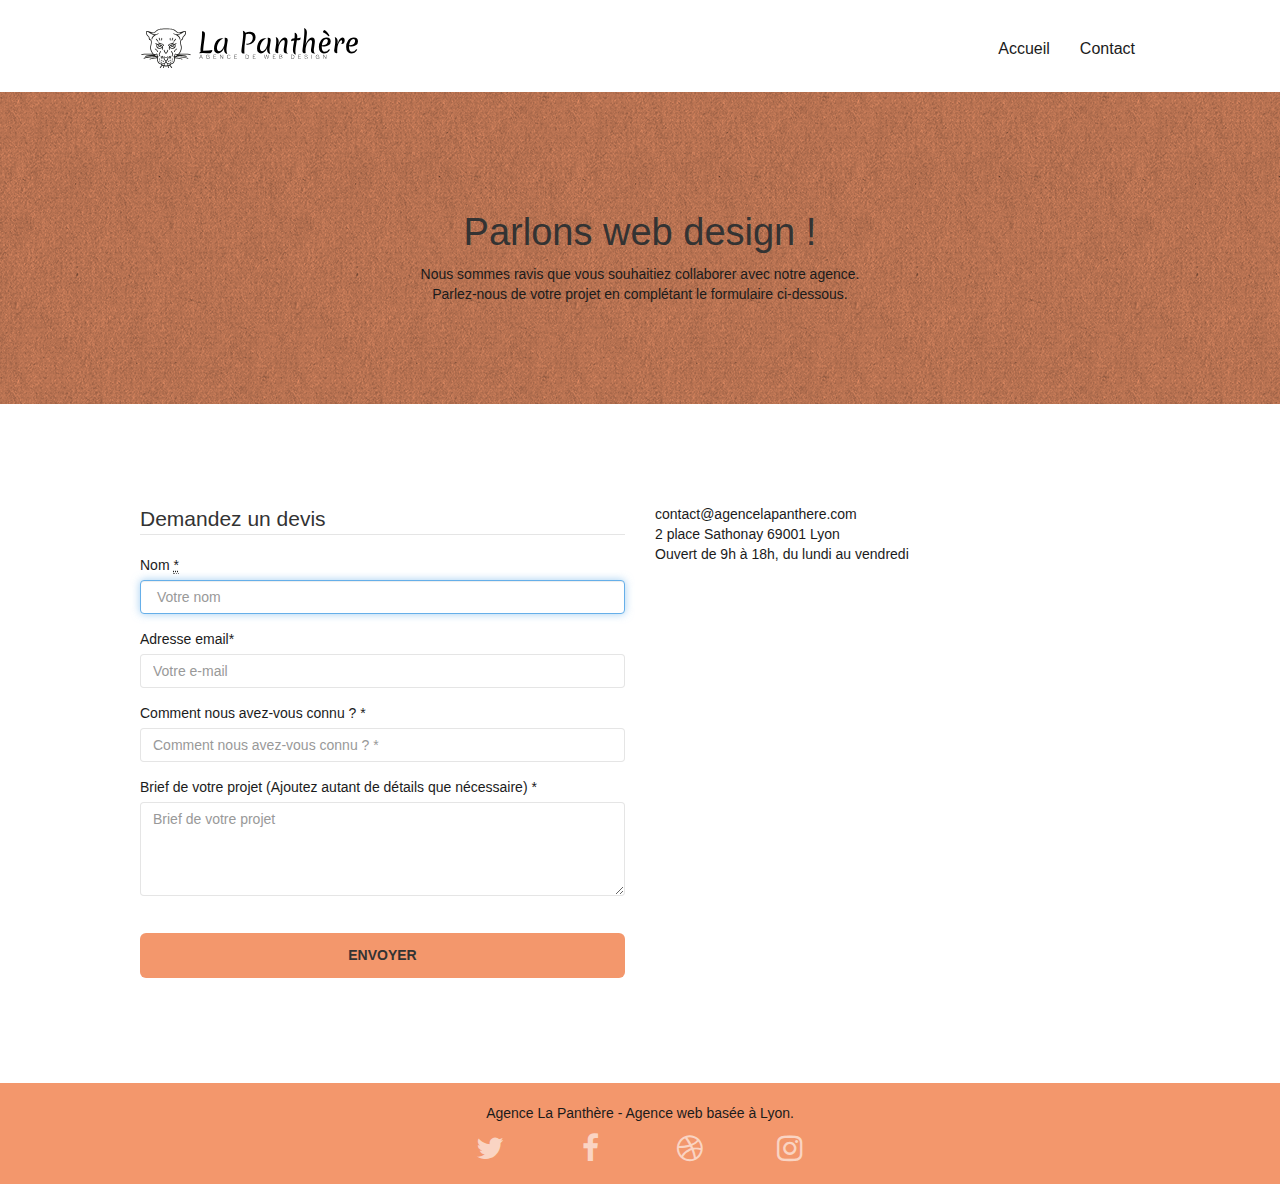
==== commit 0464fb47: "retour formulaire de base" ====
--- a/contact.html
+++ b/contact.html
@@ -7,7 +7,6 @@
     <link rel="shortcut icon" type="image/png" href="favicon.jpg">
     
 	<link rel="stylesheet" type="text/css" href="css/bootstrap.css">
-	<link rel="stylesheet" type="text/css" href="css/bootstrap5.min.css">
 	<link rel="stylesheet" type="text/css" href="style.css">
 	<link rel="stylesheet" type="text/css" href="css/font-awesome.css">
 	<link rel="stylesheet" type="text/css" href="./css/et-line.css">
@@ -84,37 +83,29 @@
 					<fieldset>
 						<legend>Demandez un devis</legend>
 						<div class="form-group">
-							<div class="mb-3 form-floating" >
-								<input id="lName" type="text" name="lName" class="form-control" placeholder=" Votre nom"  aria-required=true  autofocus>
-								<label for="lName" class="form-label">
-									Nom <abbr title="Ce champ est obligatoire">*</abbr>
-								</label >
-							</div>
+							<label for="lName" class="form-label">
+								Nom <abbr title="Ce champ est obligatoire">*</abbr>
+							</label >
+							<input id="lName" type="text" name="lName" class="form-control" placeholder=" Votre nom"  aria-required=true  autofocus>
 						</div>
 						<div class="form-group">
-							<div class="mb-3 form-floating">
-								<input id="email" class="form-control" type="email" placeholder="Votre e-mail" aria-required=true>
-								<label for="email">
+							<label for="email">
 								Adresse email*
 								</label>	
-							</div>
+							<input id="email" class="form-control" type="email" placeholder="Votre e-mail" aria-required=true>
 						</div>
 						<div class="form-group">
-							<div class="mb-3 form-floating">
-								<input class="form-control"  type="text" placeholder="Comment nous avez-vous connu ? *"  aria-required=true  id="input_504">
-								<label for="input_504">
+							<label for="input_504">
 								Comment nous avez-vous connu ? *
-								</label>		
+								</label>
+							<input class="form-control"  type="text" placeholder="Comment nous avez-vous connu ? *"  aria-required=true  id="input_504">
 							</div>
-						</div>
 						<div class="form-group">
-							<div class="mb-3 form-floating">
-								<textarea id="message" class="form-control" rows="4" cols="50" form-control-lg placeholder="Brief de votre projet" aria-required=true ></textarea>
-								<label for="message">
+							<label for="message">
 								Brief de votre projet (Ajoutez autant de détails que nécessaire) *<br>
 								</label>
-							</div> 
-						</div>
+							<textarea id="message" class="form-control" rows="4" cols="50" form-control-lg placeholder="Brief de votre projet" aria-required=true ></textarea>
+						</div> 
 					</fieldset>
 					<button class="bloc-button btn btn-lg btn-block cta-hero btn-atomic-tangerine" type="submit">
 						Envoyer
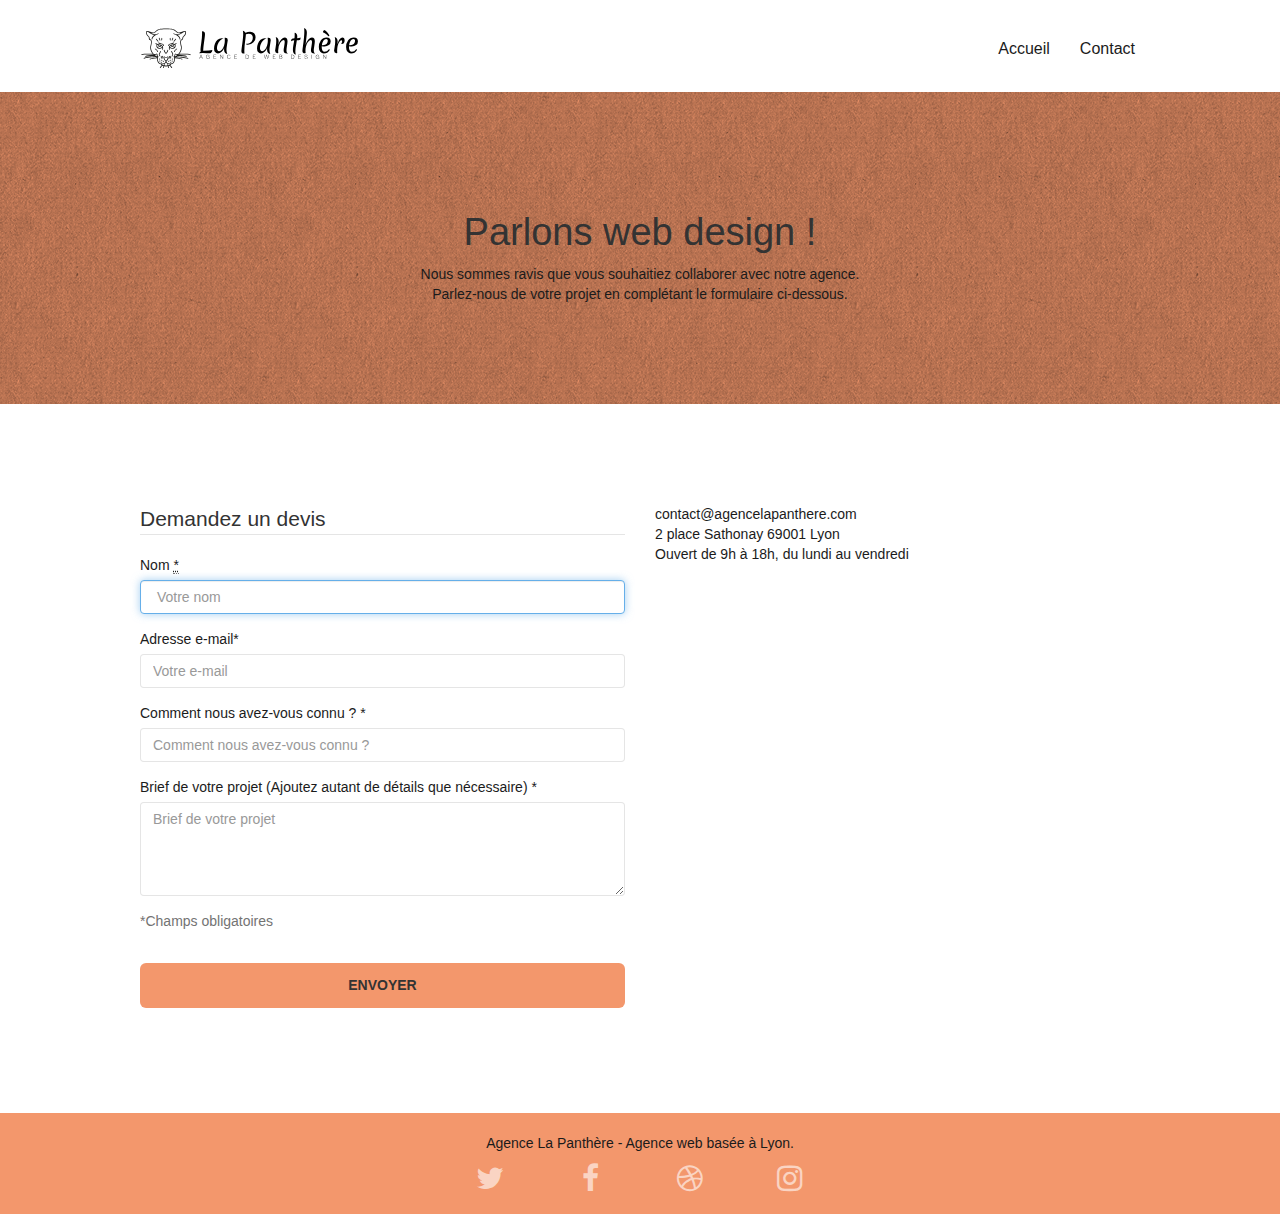
==== commit 240ac075: "form suite" ====
--- a/contact.html
+++ b/contact.html
@@ -14,7 +14,6 @@
     <script src="js/jquery-3.6.3.js" defer></script>
 	<script src="./js/blocs.js" defer></script>
 	<script src="js/bootstrap.bundle.min.js" defer></script>
-	<script src="js/bootstrap5.bundle.min.js" defer></script>
 	<script src="./js/jqBootstrapValidation.js" defer></script>
 	<script src="./js/formHandler.js" defer></script>
     <title>contact - agence de web design la Panthère à Lyon</title>
@@ -29,12 +28,11 @@
 <!-- Principal conteneur -->
 <div class="page-container">
     
-<!-- bloc-0 -->
-<div class="bloc bgc-white l-bloc " id="bloc-0">
+<!-- bloc-0 --><div class="bloc bgc-white l-bloc " id="bloc-0"> 
 	<div class="container bloc-sm">
 		<nav class="navbar row">
 			<div class="navbar-header">
-				<a class="navbar-brand" href="index.html"><img src="img/agence-la-panthere-monochrome.svg" alt="logo de l'agence de web design la panthère" height="40"></a>
+				<a class="navbar-brand" href="index.html"><img src="img/agence-la-panthere-monochrome.svg" alt="logo de l'agence de web design la panthère" width="217" height="40" ></a>
 				<button id="nav-toggle" type="button" class="ui-navbar-toggle navbar-toggle" data-bs-toggle="collapse" data-bs-target=".navbar-1">
 					<span class="sr-only">Toggle navigation</span><span class="icon-bar"></span><span class="icon-bar"></span><span class="icon-bar"></span>
 				</button>
@@ -79,38 +77,42 @@
 	<div class="container bloc-lg">
 		<div class="row">
 			<div class="col-sm-6">
-				<form id="form_1" novalidate data-success-msg="Votre message a été envoyé" data-fail-msg="Nous sommes désolés votre message n'a pas pu être envoyé, votre email est invalide">
+				<form id="form_1" novalidate data-toggle="validator" role="form">
 					<fieldset>
 						<legend>Demandez un devis</legend>
 						<div class="form-group">
-							<label for="lName" class="form-label">
-								Nom <abbr title="Ce champ est obligatoire">*</abbr>
+							<label for="inputName" class="control-label">
+							Nom <abbr title="Ce champ est obligatoire">*</abbr>
 							</label >
-							<input id="lName" type="text" name="lName" class="form-control" placeholder=" Votre nom"  aria-required=true  autofocus>
+							<input id="inputName" type="text" name="inputName" class="form-control" placeholder=" Votre nom"  aria-required=true  autofocus>
 						</div>
 						<div class="form-group">
-							<label for="email">
-								Adresse email*
-								</label>	
-							<input id="email" class="form-control" type="email" placeholder="Votre e-mail" aria-required=true>
+							<label for="inputEmail" class="control-label">
+							Adresse e-mail*
+							</label>	
+							<input id="inputEmail" class="form-control" type="inputEmail" placeholder="Votre e-mail" data-error="Adresse e-mail invalide" required aria-required=true>
 						</div>
 						<div class="form-group">
 							<label for="input_504">
-								Comment nous avez-vous connu ? *
-								</label>
-							<input class="form-control"  type="text" placeholder="Comment nous avez-vous connu ? *"  aria-required=true  id="input_504">
+							Comment nous avez-vous connu ? *
+							</label>
+							<input class="form-control"  type="text" placeholder="Comment nous avez-vous connu ?"  aria-required=true  id="input_504">
 							</div>
 						<div class="form-group">
 							<label for="message">
-								Brief de votre projet (Ajoutez autant de détails que nécessaire) *<br>
-								</label>
-							<textarea id="message" class="form-control" rows="4" cols="50" form-control-lg placeholder="Brief de votre projet" aria-required=true ></textarea>
-						</div> 
+							Brief de votre projet (Ajoutez autant de détails que nécessaire) *<br>
+							</label>
+							<textarea id="message" type="text" class="form-control" rows="4" cols="50" form-control-lg placeholder="Brief de votre projet" aria-required=true ></textarea>
+						</div>
+						<span class="help-block">
+							*Champs obligatoires
+							</span>
 					</fieldset>
 					<button class="bloc-button btn btn-lg btn-block cta-hero btn-atomic-tangerine" type="submit">
 						Envoyer
 					</button>
 				</form>
+			
 			</div>
 			<div class="col-sm-6">
 				<p>
--- a/style.css
+++ b/style.css
@@ -1 +1 @@
-body{margin:0;padding:0;background:#FFF;overflow-x:hidden;-webkit-font-smoothing:antialiased;-moz-osx-font-smoothing:grayscale}a,button{transition:all .3s ease-in-out;outline:none!important}a:hover{text-decoration:none;cursor:pointer}#page-loading-blocs-notifaction{position:fixed;top:0;bottom:0;width:100%;z-index:100000;background:#fff url("img/pageload-spinner.gif") no-repeat center center}.bloc{width:100%;clear:both;background:50% 50% no-repeat;padding:0 50px;-webkit-background-size:cover;-moz-background-size:cover;-o-background-size:cover;background-size:cover;position:relative}.bloc .container{padding-left:0;padding-right:0}.bloc-lg{padding:100px 50px}.bloc-md{padding:50px}.bloc-sm{padding:20px 50px}.bg-center,.bg-l-edge,.bg-r-edge,.bg-t-edge,.bg-b-edge,.bg-tl-edge,.bg-bl-edge,.bg-tr-edge,.bg-br-edge,.bg-repeat{-webkit-background-size:auto!important;-moz-background-size:auto!important;-o-background-size:auto!important;background-size:auto!important}.bg-repeat{background:repeat}.bg-t-edge{background:top no-repeat}.bloc-bg-texture::before{content:"";background-size:2px 2px;position:absolute;top:0;bottom:0;left:0;right:0}.texture-paper::before{background:url("img/creation-web-designer.webp");background-size:280px 280px}.b-parallax{background-attachment:fixed}.d-bloc{color:rgba(255,255,255,.7)} .d-bloc button:hover{color:rgba(255,255,255,.9)}.d-bloc .icon-round,.d-bloc .icon-square,.d-bloc .icon-rounded,.d-bloc .icon-semi-rounded-a,.d-bloc .icon-semi-rounded-b{border-color:rgba(255,255,255,.9)}.d-bloc .divider-h span{border-color:rgba(255,255,255,.2)}.d-bloc .a-btn,.d-bloc .navbar a,.d-bloc .navbar-brand,.d-bloc a .icon-sm,.d-bloc a .icon-md,.d-bloc a .icon-lg,.d-bloc a .icon-xl,.d-bloc h1 a,.d-bloc h2 a,.d-bloc h3 a,.d-bloc h4 a,.d-bloc h5 a,.d-bloc h6 a,.d-bloc p a{color:rgba(255,255,255,.6)}.d-bloc .a-btn:hover,.d-bloc .navbar a:hover,.d-bloc .navbar-brand:hover,.d-bloc a:hover .icon-sm,.d-bloc a:hover .icon-md,.d-bloc a:hover .icon-lg,.d-bloc a:hover .icon-xl,.d-bloc h1 a:hover,.d-bloc h2 a:hover,.d-bloc h3 a:hover,.d-bloc h4 a:hover,.d-bloc h5 a:hover,.d-bloc h6 a:hover,.d-bloc p a:hover{color:rgba(255,255,255,1)}.d-bloc .navbar-toggle .icon-bar{background:rgba(255,255,255,1)}.d-bloc .btn-wire,.d-bloc .btn-wire:hover{color:rgba(255,255,255,1);border-color:rgba(255,255,255,1)}.d-bloc .panel{color:rgba(0,0,0,.5)}.d-bloc .panel button:hover{color:rgba(0,0,0,.7)}.d-bloc .panel icon{border-color:rgba(0,0,0,.7)}.d-bloc .panel .divider-h span{border-color:rgba(0,0,0,.1)}.d-bloc .panel .a-btn{color:rgba(0,0,0,.6)}.d-bloc .panel .a-btn:hover{color:rgba(0,0,0,1)}.d-bloc .panel .btn-wire,.d-bloc .panel .btn-wire:hover{color:rgba(0,0,0,.7);border-color:rgba(0,0,0,.3)}.d-bloc .panel,.l-bloc{color:rgba(0,0,0,.5)}.d-bloc .panel button:hover,.l-bloc button:hover{color:rgba(0,0,0,.7)}.l-bloc .icon-round,.l-bloc .icon-square,.l-bloc .icon-rounded,.l-bloc .icon-semi-rounded-a,.l-bloc .icon-semi-rounded-b{border-color:rgba(0,0,0,.7)}.d-bloc .panel .divider-h span,.l-bloc .divider-h span{border-color:rgba(0,0,0,.1)}.d-bloc .panel .a-btn,.l-bloc .a-btn,.l-bloc .navbar a,.l-bloc .navbar-brand,.l-bloc a .icon-sm,.l-bloc a .icon-md,.l-bloc a .icon-lg,.l-bloc a .icon-xl,.l-bloc h1 a,.l-bloc h2 a,.l-bloc h3 a,.l-bloc h4 a,.l-bloc h5 a,.l-bloc h6 a,.l-bloc p a{color:rgba(0,0,0,.6)}.d-bloc .panel .a-btn:hover,.l-bloc .a-btn:hover,.l-bloc .navbar a:hover,.l-bloc .navbar-brand:hover,.l-bloc a:hover .icon-sm,.l-bloc a:hover .icon-md,.l-bloc a:hover .icon-lg,.l-bloc a:hover .icon-xl,.l-bloc h1 a:hover,.l-bloc h2 a:hover,.l-bloc h3 a:hover,.l-bloc h4 a:hover,.l-bloc h5 a:hover,.l-bloc h6 a:hover,.l-bloc p a:hover{color:rgba(0,0,0,1)}.l-bloc .navbar-toggle .icon-bar{color:rgba(0,0,0,.6)}.d-bloc .panel .btn-wire,.d-bloc .panel .btn-wire:hover,.l-bloc .btn-wire,.l-bloc .btn-wire:hover{color:rgba(0,0,0,.7);border-color:rgba(0,0,0,.3)}.voffset{margin-top:30px}.voffset-lg{margin-top:80px}.row-no-gutters{margin-right:0;margin-left:0}.row.row-no-gutters>[class^="col-"],.row.row-no-gutters>[class*=" col-"]{padding-right:0;padding-left:0}#bloc-1-hero h1{font-size:32px}.navbar{margin-bottom:0;z-index:1}.navbar-brand{height:auto;padding:3px 15px;font-size:25px;font-weight:normal;font-weight:600;line-height:44px}.navbar-brand img{max-height:200px;margin:0 5px 0 0;display:inline}.navbar-brand img[src$=svg]{min-width:100px} .nav-center .navbar-brand img{margin:0}.navbar .nav{padding-top:2px;margin-right:-16px;float:right;z-index:1}.nav>li{float:left;margin-top:4px;font-size:16px}.navbar-nav .open .dropdown-menu>li>a{text-align:inherit}.nav>li a:hover,.nav>li a:focus{background:transparent}.navbar-toggle{margin:10px 10px 0 0;border:0}.navbar-toggle:hover{background:transparent!important}.navbar-toggle .icon-bar{background-color:rgba(0,0,0,.5);width:26px}.nav-invert .navbar .nav{float:left}.nav-invert .navbar-header,.nav-invert .navbar-brand{float:right;position:relative;z-index:2}.text-ad{display: flex; justify-content: center;}.text-ad2{font-size: 1.3em;}.text-ad3{font-size: 1.7em;}@media(min-width:768px){.site-navigation{position:absolute;top:50%;right:20px;transform:translate(0,-50%);-webkit-transform:translateY(-50%)}.nav>li .dropdown-menu a,.nav>li .dropdown-menu a:hover{color:#484848}.nav-invert .site-navigation{left:0;right:0}.nav-center{text-align:center}.nav-center .navbar-header{width:100%}.nav-center .navbar-header,.nav-center .navbar-brand,.nav-center .nav>li{float:none;display:inline-block}.nav-center .site-navigation{position:relative;width:100%;right:0;margin-right:0;margin-top:20px}.nav-center.mini-nav .navbar-toggle{float:none;margin:10px auto 0}}.nav>li>.dropdown a{background:none!important;display:block;padding:14px 15px}nav .caret{margin:0 5px}.dropdown-menu .dropdown-menu{top:-8px;left:100%}.dropdown-menu .dropmenu-flow-right{top:100%;left:0;margin-left:-1px;border-top-left-radius:0;border-top-right-radius:0}.dropdown-menu .dropdown span{border:4px solid black;border-top-color:transparent;border-right-color:transparent;border-bottom-color:transparent;margin:6px -5px 0 0!important;float:right}  .mg-md{margin-top:10px;margin-bottom:20px}.mg-lg{margin-top:10px;margin-bottom:40px}.btn{margin:0 5px 5px 0}.btn.pull-right{margin:0 0 5px 5px}.btn-d,.btn-d:hover,.btn-d:focus{color:#FFF;background:rgba(0,0,0,.3)}button{outline:none!important}.btn-rd{border-radius:40px}.btn-clean{border:1px solid rgba(0,0,0,.08);border-bottom-color:rgba(0,0,0,.1);text-shadow:0 1px 0 rgba(0,0,1,.1);box-shadow:0 1px 3px rgba(0,0,1,.25),inset 0 1px 0 0 rgba(255,255,255,.15)}.icon-md{font-size:30px!important}.icon-lg{font-size:60px!important}.sm-shadow{text-shadow:0 1px 2px rgba(0,0,0,.3)}.panel-sq,.panel-sq .panel-heading,.panel-sq .panel-footer{border-radius:0}.panel-rd{border-radius:30px}.panel-rd .panel-heading{border-radius:29px 29px 0 0}.panel-rd .panel-footer{border-radius:0 0 29px 29px}.form-control{border-color:rgba(0,0,0,.1);box-shadow:none}.scrollToTop{width:40px;height:40px;position:fixed;bottom:20px;right:20px;opacity:0;z-index:500;transition:all .3s ease-in-out}.scrollToTop span{margin-top:6px}.showScrollTop{font-size:14px;opacity:1}a[data-lightbox]{position:relative;display:block;text-align:center}a[data-lightbox]:hover::before{content:"+";font-family:"HelveticaNeue-Light","Helvetica Neue Light","Helvetica Neue",Helvetica,Arial;font-size:2em;width:50px;height:50px;margin-left:-25px;border-radius:50%;background:rgba(0,0,0,.6);color:#FFF;font-weight:100;z-index:1;position:absolute;top:50%;transform:translateY(-50%);-webkit-transform:translateY(-50%)}a[data-lightbox]:hover img{opacity:.6;-webkit-animation-fill-mode:none;animation-fill-mode:none}#lightbox-modal{display:flex;align-items:center}#lightbox-modal .modal-dialog{width:90%;max-width:900px;margin:0 auto 0} #lightbox-modal .modal-dialog img{max-height:90vh;margin:0 auto}.lightbox-caption{padding:20px;color:#FFF;background:rgba(0,0,0,.5);position:absolute;left:15px;right:15px;bottom:5px}.close-lightbox{color:#FFF;font-size:30px;position:absolute;top:20px;right:20px;z-index:20;background:rgba(0,0,0,.5);border:0;line-height:30px;padding:0 9px 5px;opacity:.3}.close-lightbox:hover,.next-lightbox:hover,.prev-lightbox:hover{opacity:1.0;color:#FFF}.next-lightbox,.prev-lightbox{font-size:20px;color:rgba(255,255,255,.9);background:rgba(0,0,0,.5);transition:all .2s ease-in-out;position:absolute;top:45%;z-index:1;opacity:.4}.next-lightbox{padding:6px 8px 1px 13px;right:25px}.prev-lightbox{padding:6px 13px 1px 10px;left:25px}.snapshot-lb .modal-body{padding-bottom:45px}.snapshot-lb .lightbox-caption{padding:0;color:rgba(0,0,0,.5);background:0}h1,h2,h3,h4,h5,h6,p,label,.btn,a{font-family:"helvetica";font-weight:400;color:#1b1b1b!important}.container{max-width:1000px}.hero-bloc-text{font-size:38px}.hero-bloc-text-sub{font-size:36px}.text-image{font-size: 1.5em; width: 61%}.statement-bloc-text{line-height:26px;font-style:italic;font-size:20px;text-align:center;font-weight:lighter;max-width:520px;margin:auto auto auto auto}p{font-size:1em}.tight-width-whitespace{max-width:600px;margin:auto auto auto auto}.h1{font-size:20px;font-family:"Open Sans"}.cta-hero{margin-top:22px;color:#FFFFFF!important;text-transform:uppercase;padding:12px 28px 12px 28px;font-size:1em;font-weight:700}.social{max-width:400px;margin:auto auto auto auto}h2{font-size:1.4em;line-height:1.4em}h3{font-size:15px;text-transform:uppercase;font-weight:700;color:#333333!important}.med-width-whitespace{max-width:800px;margin:auto auto auto auto;box-shadow:0 0 0 #000}h1{color:#333333!important}h4{color:#333333!important}.icons{margin-bottom:14px;margin-top:24px}.white{color:#FFFFFF!important}.portfolio-thumb{margin-bottom:24px}.portfolio-row{margin-bottom:44px;margin-top:50px}.avatar{box-shadow:0 4px 9px rgba(0,0,0,0.3)}.black-background{background-color:rgba(165,147,99,0.7);padding:40px 40px 40px 40px}.bold-link{font-weight:900;text-decoration:underline!important}.bgc-white{background-color:#fff}.bgc-dark-slate-blue{background-color:#364577}.bgc-atomic-tangerine{background-color:#f3976c}.tc-white{color:#FFFFFF!important}.btn-atomic-tangerine{background:#f3976c;color:#333333!important}.btn-atomic-tangerine:hover{background:#c27956!important;color:#FFFFFF!important}.ltc-white{color:#FFFFFF!important}.ltc-white:hover{color:#cccccc!important}.ltc-atomic-tangerine{color:#F3976C!important}.ltc-atomic-tangerine:hover{color:#c27956!important}.icon-dark-slate-blue{color:#364577!important;border-color:#364577!important}.color-text{color: #000;}.bg-dots-bg{background-image:url("img/design-graphique-web-1.webp")}.bg-lines-h2-bg{background-image:url("img/graphisme-web-conception.webp")}.bg-banniere{background-image:url("img/agence-la-panthere.webp")}.bg-presentation{background-image:url("img/illustration-presentation-entreprise-de-graphisme-web.webp")}@media(max-width:1024px){.bloc{padding-left:20px;padding-right:20px}.bloc.full-width-bloc,.bloc-tile-2.full-width-bloc .container,.bloc-tile-3.full-width-bloc .container,.bloc-tile-4.full-width-bloc .container{padding-left:0;padding-right:0}}@media(max-width:992px) and (min-width:768px){.navbar .nav{max-width:80%}.nav-center.navbar .nav{max-width:100%}}@media only screen and (min-width:768px) and (max-width:1024px) and (orientation:landscape){.b-parallax{background-attachment:scroll}}@media only screen and (min-width:1024px) and (max-width:1366px) and (-webkit-min-device-pixel-ratio:1.5){.b-parallax{background-attachment:scroll}}@media(max-width:991px){.container{width:100%}.b-parallax{background-attachment:scroll}.page-container,#hero-bloc{overflow-x:hidden;position:relative}.bloc-group,.bloc-group .bloc{display:block;width:100%}.bloc-fill-screen .fill-bloc-top-edge,.bloc-fill-screen .fill-bloc-bottom-edge{padding:0 20px;}}@media(max-width:767px){.page-container{overflow-x:hidden;position:relative}h1,h2,h3,h4,h5,h6,p,#disqus_thread{padding-left:10px!important;padding-right:10px!important}.b-parallax{background-attachment:scroll}.navbar .nav{padding-top:0;border-top:1px solid rgba(0,0,0,.2);float:none!important}.navbar.row{margin-left:0;margin-right:0}.site-navigation{position:inherit;transform:none;-webkit-transform:none;-ms-transform:none}.nav>li{margin-top:0;border-bottom:1px solid rgba(0,0,0,.1);background:rgba(0,0,0,.05);text-align:left;padding-left:15px;width:100%}.nav>li:hover{background:rgba(0,0,0,.08)}.dropdown .dropdown a .caret{float:none;margin:5px 0 0 10px!important;border:4px solid black;border-bottom-color:transparent;border-right-color:transparent;border-left-color:transparent}#hero-bloc .navbar .nav{background:rgba(0,0,0,.8)}#hero-bloc .navbar .nav a{color:rgba(255,255,255,.6)}.hero{padding:50px 0}.hero-nav{left:-1px;right:-1px}.navbar-collapse{padding:0;overflow-x:hidden;-webkit-box-shadow:none;box-shadow:none}.navbar-brand img{max-height:40px;width:auto}.nav-invert .navbar-header{float:none;width:100%}.nav-invert .navbar-toggle{float:left;margin-left:10px}.bloc{padding-left:0;padding-right:0}.bloc-xxl,.bloc-xl,.bloc-lg{padding:40px 0}.bloc-sm,.bloc-md{padding-left:0;padding-right:0}.bloc-tile-2 .container,.bloc-tile-3 .container,.bloc-tile-4 .container,.bloc-fill-screen .fill-bloc-top-edge,.bloc-fill-screen .fill-bloc-bottom-edge{padding-left:0;padding-right:0}.a-block{padding:0 10px}.btn-dwn{display:none}.voffset{margin-top:5px}.voffset-md{margin-top:20px}.voffset-lg{margin-top:30px}form{padding:5px}.close-lightbox{display:inline-block}.blocsapp-device-iphone5{background-size:216px 425px;padding-top:60px;width:216px;height:425px}.blocsapp-device-iphone5 img{width:180px;height:320px}}@media(max-width:400px){.bloc{padding-left:0;padding-right:0}}@media(max-width:767px){.bloc-mob-center-text{text-align:center}}+body{margin:0;padding:0;background:#FFF;overflow-x:hidden;-webkit-font-smoothing:antialiased;-moz-osx-font-smoothing:grayscale}a,button{transition:all .3s ease-in-out;outline:none!important}a:hover{text-decoration:none;cursor:pointer} #page-loading-blocs-notifaction{position:fixed;top:0;bottom:0;width:100%;z-index:100000;background:#fff url("img/pageload-spinner.gif") no-repeat center center}.bloc{width:100%;clear:both;background:50% 50% no-repeat;padding:0 50px;-webkit-background-size:cover;-moz-background-size:cover;-o-background-size:cover;background-size:cover;position:relative}.bloc .container{padding-left:0;padding-right:0}.bloc-lg{padding:100px 50px}.bloc-md{padding:50px}.bloc-sm{padding:20px 50px}.bg-center,.bg-l-edge,.bg-r-edge,.bg-t-edge,.bg-b-edge,.bg-tl-edge,.bg-bl-edge,.bg-tr-edge,.bg-br-edge,.bg-repeat{-webkit-background-size:auto!important;-moz-background-size:auto!important;-o-background-size:auto!important;background-size:auto!important}.bg-repeat{background:repeat}.bg-t-edge{background:top no-repeat}.bloc-bg-texture::before{content:"";background-size:2px 2px;position:absolute;top:0;bottom:0;left:0;right:0}.texture-paper::before{background:url("img/creation-web-designer.webp");background-size:280px 280px}.b-parallax{background-attachment:fixed}.d-bloc{color:rgba(255,255,255,.7)} .d-bloc button:hover{color:rgba(255,255,255,.9)}.d-bloc .icon-round,.d-bloc .icon-square,.d-bloc .icon-rounded,.d-bloc .icon-semi-rounded-a,.d-bloc .icon-semi-rounded-b{border-color:rgba(255,255,255,.9)}.d-bloc .divider-h span{border-color:rgba(255,255,255,.2)}.d-bloc .a-btn,.d-bloc .navbar a,.d-bloc .navbar-brand,.d-bloc a .icon-sm,.d-bloc a .icon-md,.d-bloc a .icon-lg,.d-bloc a .icon-xl,.d-bloc h1 a,.d-bloc h2 a,.d-bloc h3 a,.d-bloc h4 a,.d-bloc h5 a,.d-bloc h6 a,.d-bloc p a{color:rgba(255,255,255,.6)}.d-bloc .a-btn:hover,.d-bloc .navbar a:hover,.d-bloc .navbar-brand:hover,.d-bloc a:hover .icon-sm,.d-bloc a:hover .icon-md,.d-bloc a:hover .icon-lg,.d-bloc a:hover .icon-xl,.d-bloc h1 a:hover,.d-bloc h2 a:hover,.d-bloc h3 a:hover,.d-bloc h4 a:hover,.d-bloc h5 a:hover,.d-bloc h6 a:hover,.d-bloc p a:hover{color:rgba(255,255,255,1)}.d-bloc .navbar-toggle .icon-bar{background:rgba(255,255,255,1)}.d-bloc .btn-wire,.d-bloc .btn-wire:hover{color:rgba(255,255,255,1);border-color:rgba(255,255,255,1)}.d-bloc .panel{color:rgba(0,0,0,.5)}.d-bloc .panel button:hover{color:rgba(0,0,0,.7)}.d-bloc .panel icon{border-color:rgba(0,0,0,.7)}.d-bloc .panel .divider-h span{border-color:rgba(0,0,0,.1)}.d-bloc .panel .a-btn{color:rgba(0,0,0,.6)}.d-bloc .panel .a-btn:hover{color:rgba(0,0,0,1)}.d-bloc .panel .btn-wire,.d-bloc .panel .btn-wire:hover{color:rgba(0,0,0,.7);border-color:rgba(0,0,0,.3)}.d-bloc .panel,.l-bloc{color:rgba(0,0,0,.5)}.d-bloc .panel button:hover,.l-bloc button:hover{color:rgba(0,0,0,.7)}.l-bloc .icon-round,.l-bloc .icon-square,.l-bloc .icon-rounded,.l-bloc .icon-semi-rounded-a,.l-bloc .icon-semi-rounded-b{border-color:rgba(0,0,0,.7)}.d-bloc .panel .divider-h span,.l-bloc .divider-h span{border-color:rgba(0,0,0,.1)}.d-bloc .panel .a-btn,.l-bloc .a-btn,.l-bloc .navbar a,.l-bloc .navbar-brand,.l-bloc a .icon-sm,.l-bloc a .icon-md,.l-bloc a .icon-lg,.l-bloc a .icon-xl,.l-bloc h1 a,.l-bloc h2 a,.l-bloc h3 a,.l-bloc h4 a,.l-bloc h5 a,.l-bloc h6 a,.l-bloc p a{color:rgba(0,0,0,.6)}.d-bloc .panel .a-btn:hover,.l-bloc .a-btn:hover,.l-bloc .navbar a:hover,.l-bloc .navbar-brand:hover,.l-bloc a:hover .icon-sm,.l-bloc a:hover .icon-md,.l-bloc a:hover .icon-lg,.l-bloc a:hover .icon-xl,.l-bloc h1 a:hover,.l-bloc h2 a:hover,.l-bloc h3 a:hover,.l-bloc h4 a:hover,.l-bloc h5 a:hover,.l-bloc h6 a:hover,.l-bloc p a:hover{color:rgba(0,0,0,1)}.l-bloc .navbar-toggle .icon-bar{color:rgba(0,0,0,.6)}.d-bloc .panel .btn-wire,.d-bloc .panel .btn-wire:hover,.l-bloc .btn-wire,.l-bloc .btn-wire:hover{color:rgba(0,0,0,.7);border-color:rgba(0,0,0,.3)}.voffset{margin-top:30px}.voffset-lg{margin-top:80px}.row-no-gutters{margin-right:0;margin-left:0}.row.row-no-gutters>[class^="col-"],.row.row-no-gutters>[class*=" col-"]{padding-right:0;padding-left:0}#bloc-1-hero h1{font-size:32px}.navbar{margin-bottom:0;z-index:1}.navbar-brand{height:auto;padding:3px 15px;font-size:25px;font-weight:normal;font-weight:600;line-height:44px}.navbar-brand img{max-height:200px;margin:0 5px 0 0;display:inline}.navbar-brand img[src$=svg]{min-width:100px} .nav-center .navbar-brand img{margin:0}.navbar .nav{padding-top:2px;margin-right:-16px;float:right;z-index:1}.nav>li{float:left;margin-top:4px;font-size:16px}.navbar-nav .open .dropdown-menu>li>a{text-align:inherit}.nav>li a:hover,.nav>li a:focus{background:transparent}.navbar-toggle{margin:10px 10px 0 0;border:0}.navbar-toggle:hover{background:transparent!important}.navbar-toggle .icon-bar{background-color:rgba(0,0,0,.5);width:26px}.nav-invert .navbar .nav{float:left}.nav-invert .navbar-header,.nav-invert .navbar-brand{float:right;position:relative;z-index:2}.text-ad{display: flex; justify-content: center;}.text-ad2{font-size: 1.3em;}.text-ad3{font-size: 1.7em;}@media(min-width:768px){.site-navigation{position:absolute;top:50%;right:20px;transform:translate(0,-50%);-webkit-transform:translateY(-50%)}.nav>li .dropdown-menu a,.nav>li .dropdown-menu a:hover{color:#484848}.nav-invert .site-navigation{left:0;right:0}.nav-center{text-align:center}.nav-center .navbar-header{width:100%}.nav-center .navbar-header,.nav-center .navbar-brand,.nav-center .nav>li{float:none;display:inline-block}.nav-center .site-navigation{position:relative;width:100%;right:0;margin-right:0;margin-top:20px}.nav-center.mini-nav .navbar-toggle{float:none;margin:10px auto 0}}.nav>li>.dropdown a{background:none!important;display:block;padding:14px 15px}nav .caret{margin:0 5px}.dropdown-menu .dropdown-menu{top:-8px;left:100%}.dropdown-menu .dropmenu-flow-right{top:100%;left:0;margin-left:-1px;border-top-left-radius:0;border-top-right-radius:0}.dropdown-menu .dropdown span{border:4px solid black;border-top-color:transparent;border-right-color:transparent;border-bottom-color:transparent;margin:6px -5px 0 0!important;float:right}  .mg-md{margin-top:10px;margin-bottom:20px}.mg-lg{margin-top:10px;margin-bottom:40px}.btn{margin:0 5px 5px 0}.btn.pull-right{margin:0 0 5px 5px}.btn-d,.btn-d:hover,.btn-d:focus{color:#FFF;background:rgba(0,0,0,.3)}button{outline:none!important}.btn-rd{border-radius:40px}.btn-clean{border:1px solid rgba(0,0,0,.08);border-bottom-color:rgba(0,0,0,.1);text-shadow:0 1px 0 rgba(0,0,1,.1);box-shadow:0 1px 3px rgba(0,0,1,.25),inset 0 1px 0 0 rgba(255,255,255,.15)}.icon-md{font-size:30px!important}.icon-lg{font-size:60px!important}.sm-shadow{text-shadow:0 1px 2px rgba(0,0,0,.3)}.panel-sq,.panel-sq .panel-heading,.panel-sq .panel-footer{border-radius:0}.panel-rd{border-radius:30px}.panel-rd .panel-heading{border-radius:29px 29px 0 0}.panel-rd .panel-footer{border-radius:0 0 29px 29px}.form-control{border-color:rgba(0,0,0,.1);box-shadow:none}.scrollToTop{width:40px;height:40px;position:fixed;bottom:20px;right:20px;opacity:0;z-index:500;transition:all .3s ease-in-out}.scrollToTop span{margin-top:6px}.showScrollTop{font-size:14px;opacity:1}a[data-lightbox]{position:relative;display:block;text-align:center}a[data-lightbox]:hover::before{content:"+";font-family:"HelveticaNeue-Light","Helvetica Neue Light","Helvetica Neue",Helvetica,Arial;font-size:2em;width:50px;height:50px;margin-left:-25px;border-radius:50%;background:rgba(0,0,0,.6);color:#FFF;font-weight:100;z-index:1;position:absolute;top:50%;transform:translateY(-50%);-webkit-transform:translateY(-50%)}a[data-lightbox]:hover img{opacity:.6;-webkit-animation-fill-mode:none;animation-fill-mode:none}#lightbox-modal{display:flex;align-items:center}#lightbox-modal .modal-dialog{width:90%;max-width:900px;margin:0 auto 0} #lightbox-modal .modal-dialog img{max-height:90vh;margin:0 auto}.lightbox-caption{padding:20px;color:#FFF;background:rgba(0,0,0,.5);position:absolute;left:15px;right:15px;bottom:5px}.close-lightbox{color:#FFF;font-size:30px;position:absolute;top:20px;right:20px;z-index:20;background:rgba(0,0,0,.5);border:0;line-height:30px;padding:0 9px 5px;opacity:.3}.close-lightbox:hover,.next-lightbox:hover,.prev-lightbox:hover{opacity:1.0;color:#FFF}.next-lightbox,.prev-lightbox{font-size:20px;color:rgba(255,255,255,.9);background:rgba(0,0,0,.5);transition:all .2s ease-in-out;position:absolute;top:45%;z-index:1;opacity:.4}.next-lightbox{padding:6px 8px 1px 13px;right:25px}.prev-lightbox{padding:6px 13px 1px 10px;left:25px}.snapshot-lb .modal-body{padding-bottom:45px}.snapshot-lb .lightbox-caption{padding:0;color:rgba(0,0,0,.5);background:0}h1,h2,h3,h4,h5,h6,p,label,.btn,a{font-family:"helvetica";font-weight:400;color:#1b1b1b!important}.container{max-width:1000px}.hero-bloc-text{font-size:38px}.hero-bloc-text-sub{font-size:36px}.text-image{font-size: 1.5em; width: 61%}.statement-bloc-text{line-height:26px;font-style:italic;font-size:20px;text-align:center;font-weight:lighter;max-width:520px;margin:auto auto auto auto}p{font-size:1em}.tight-width-whitespace{max-width:600px;margin:auto auto auto auto}.h1{font-size:20px;font-family:"Open Sans"}.cta-hero{margin-top:22px;color:#FFFFFF!important;text-transform:uppercase;padding:12px 28px 12px 28px;font-size:1em;font-weight:700}.social{max-width:400px;margin:auto auto auto auto}h2{font-size:1.4em;line-height:1.4em}h3{font-size:15px;text-transform:uppercase;font-weight:700;color:#333333!important}.med-width-whitespace{max-width:800px;margin:auto auto auto auto;box-shadow:0 0 0 #000}h1{color:#333333!important}h4{color:#333333!important}.icons{margin-bottom:14px;margin-top:24px}.white{color:#FFFFFF!important}.portfolio-thumb{margin-bottom:24px}.portfolio-row{margin-bottom:44px;margin-top:50px}.avatar{box-shadow:0 4px 9px rgba(0,0,0,0.3)}.black-background{background-color:rgba(165,147,99,0.7);padding:40px 40px 40px 40px}.bold-link{font-weight:900;text-decoration:underline!important}.bgc-white{background-color:#fff}.bgc-dark-slate-blue{background-color:#364577}.bgc-atomic-tangerine{background-color:#f3976c}.tc-white{color:#FFFFFF!important}.btn-atomic-tangerine{background:#f3976c;color:#333333!important}.btn-atomic-tangerine:hover{background:#c27956!important;color:#FFFFFF!important}.ltc-white{color:#FFFFFF!important}.ltc-white:hover{color:#cccccc!important}.ltc-atomic-tangerine{color:#F3976C!important}.ltc-atomic-tangerine:hover{color:#c27956!important}.icon-dark-slate-blue{color:#364577!important;border-color:#364577!important}.color-text{color: #000;}.bg-dots-bg{background-image:url("img/design-graphique-web-1.webp")}.bg-lines-h2-bg{background-image:url("img/graphisme-web-conception.webp")}.bg-banniere{background-image:url("img/agence-la-panthere.webp")}.bg-presentation{background-image:url("img/illustration-presentation-entreprise-de-graphisme-web.webp")}@media(max-width:1024px){.bloc{padding-left:20px;padding-right:20px}.bloc.full-width-bloc,.bloc-tile-2.full-width-bloc .container,.bloc-tile-3.full-width-bloc .container,.bloc-tile-4.full-width-bloc .container{padding-left:0;padding-right:0}}@media(max-width:992px) and (min-width:768px){.navbar .nav{max-width:80%}.nav-center.navbar .nav{max-width:100%}}@media only screen and (min-width:768px) and (max-width:1024px) and (orientation:landscape){.b-parallax{background-attachment:scroll}}@media only screen and (min-width:1024px) and (max-width:1366px) and (-webkit-min-device-pixel-ratio:1.5){.b-parallax{background-attachment:scroll}}@media(max-width:991px){.container{width:100%}.b-parallax{background-attachment:scroll}.page-container,#hero-bloc{overflow-x:hidden;position:relative}.bloc-group,.bloc-group .bloc{display:block;width:100%}.bloc-fill-screen .fill-bloc-top-edge,.bloc-fill-screen .fill-bloc-bottom-edge{padding:0 20px;}}@media(max-width:767px){.page-container{overflow-x:hidden;position:relative}h1,h2,h3,h4,h5,h6,p,#disqus_thread{padding-left:10px!important;padding-right:10px!important}.b-parallax{background-attachment:scroll}.navbar .nav{padding-top:0;border-top:1px solid rgba(0,0,0,.2);float:none!important}.navbar.row{margin-left:0;margin-right:0}.site-navigation{position:inherit;transform:none;-webkit-transform:none;-ms-transform:none}.nav>li{margin-top:0;border-bottom:1px solid rgba(0,0,0,.1);background:rgba(0,0,0,.05);text-align:left;padding-left:15px;width:100%}.nav>li:hover{background:rgba(0,0,0,.08)}.dropdown .dropdown a .caret{float:none;margin:5px 0 0 10px!important;border:4px solid black;border-bottom-color:transparent;border-right-color:transparent;border-left-color:transparent}#hero-bloc .navbar .nav{background:rgba(0,0,0,.8)}#hero-bloc .navbar .nav a{color:rgba(255,255,255,.6)}.hero{padding:50px 0}.hero-nav{left:-1px;right:-1px}.navbar-collapse{padding:0;overflow-x:hidden;-webkit-box-shadow:none;box-shadow:none}.navbar-brand img{max-height:40px;width:auto}.nav-invert .navbar-header{float:none;width:100%}.nav-invert .navbar-toggle{float:left;margin-left:10px}.bloc{padding-left:0;padding-right:0}.bloc-xxl,.bloc-xl,.bloc-lg{padding:40px 0}.bloc-sm,.bloc-md{padding-left:0;padding-right:0}.bloc-tile-2 .container,.bloc-tile-3 .container,.bloc-tile-4 .container,.bloc-fill-screen .fill-bloc-top-edge,.bloc-fill-screen .fill-bloc-bottom-edge{padding-left:0;padding-right:0}.a-block{padding:0 10px}.btn-dwn{display:none}.voffset{margin-top:5px}.voffset-md{margin-top:20px}.voffset-lg{margin-top:30px}form{padding:5px}.close-lightbox{display:inline-block}.blocsapp-device-iphone5{background-size:216px 425px;padding-top:60px;width:216px;height:425px}.blocsapp-device-iphone5 img{width:180px;height:320px}}@media(max-width:400px){.bloc{padding-left:0;padding-right:0}}@media(max-width:767px){.bloc-mob-center-text{text-align:center}}